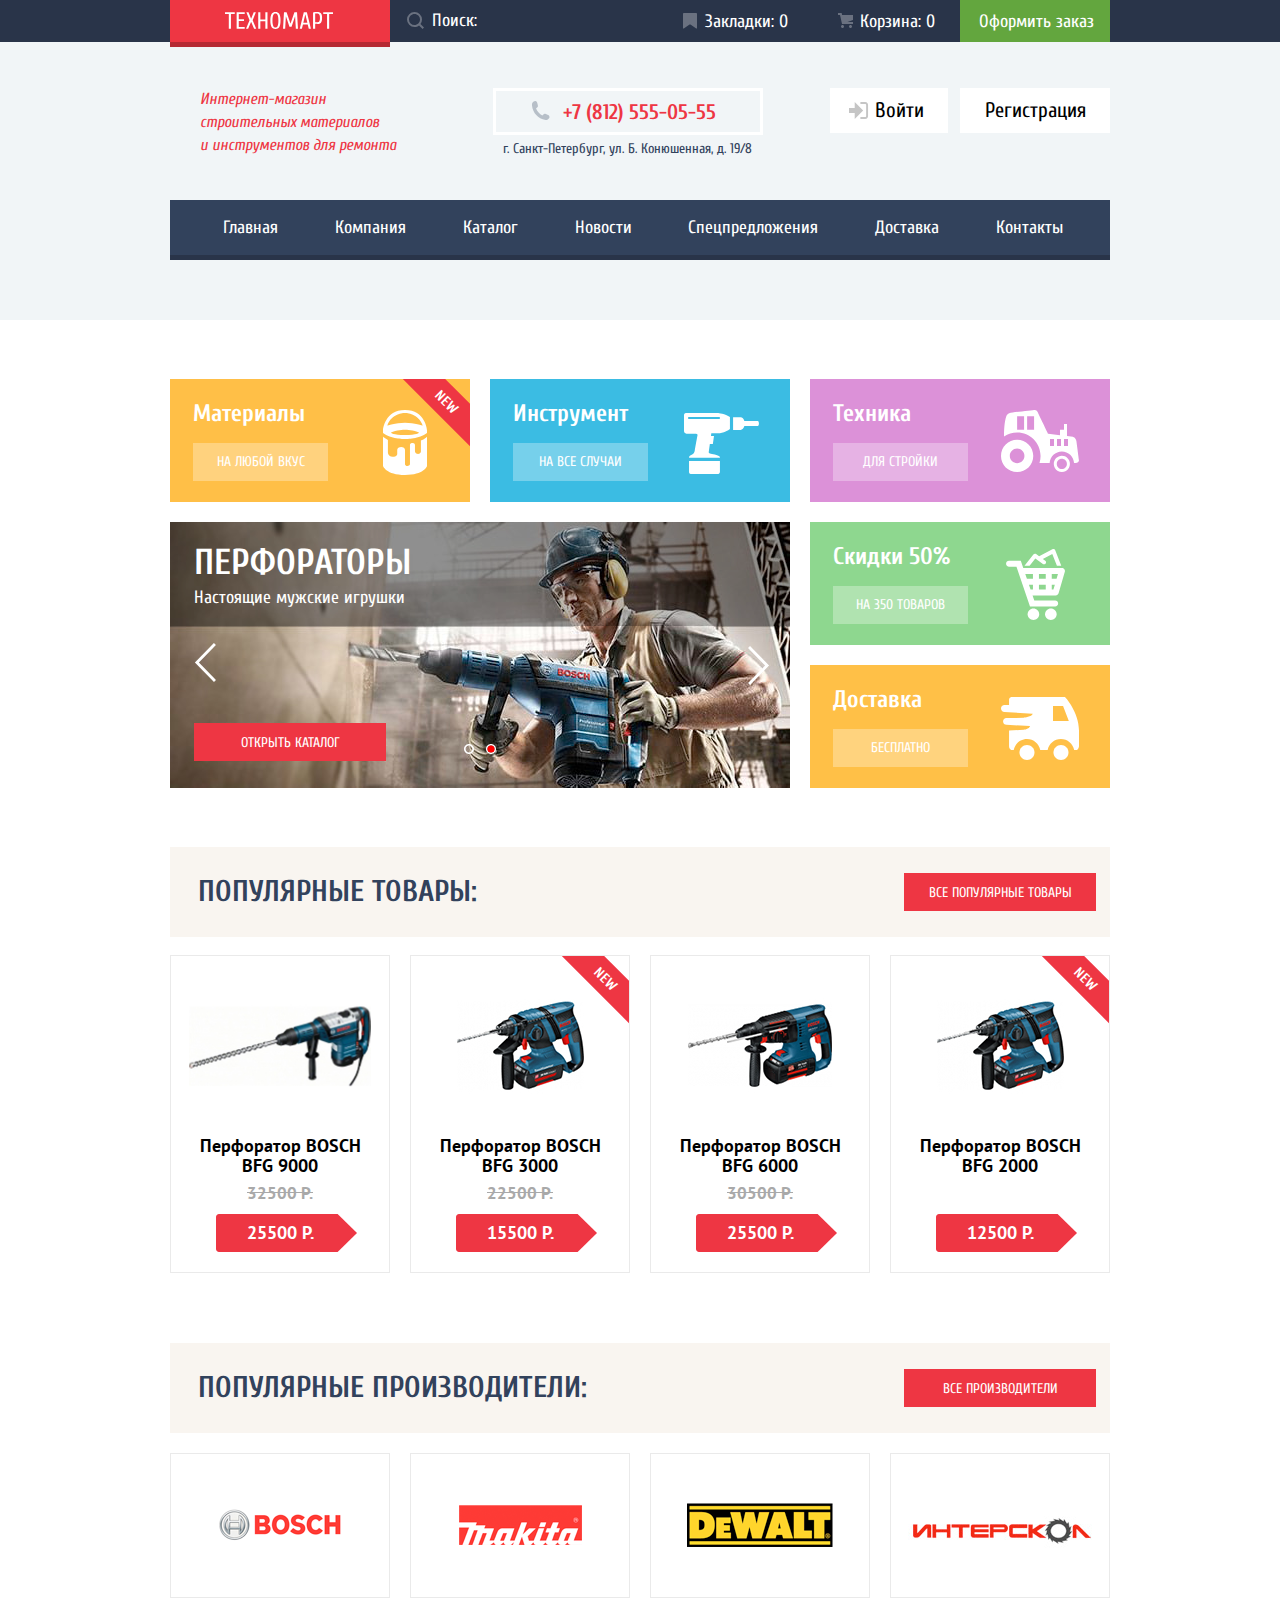
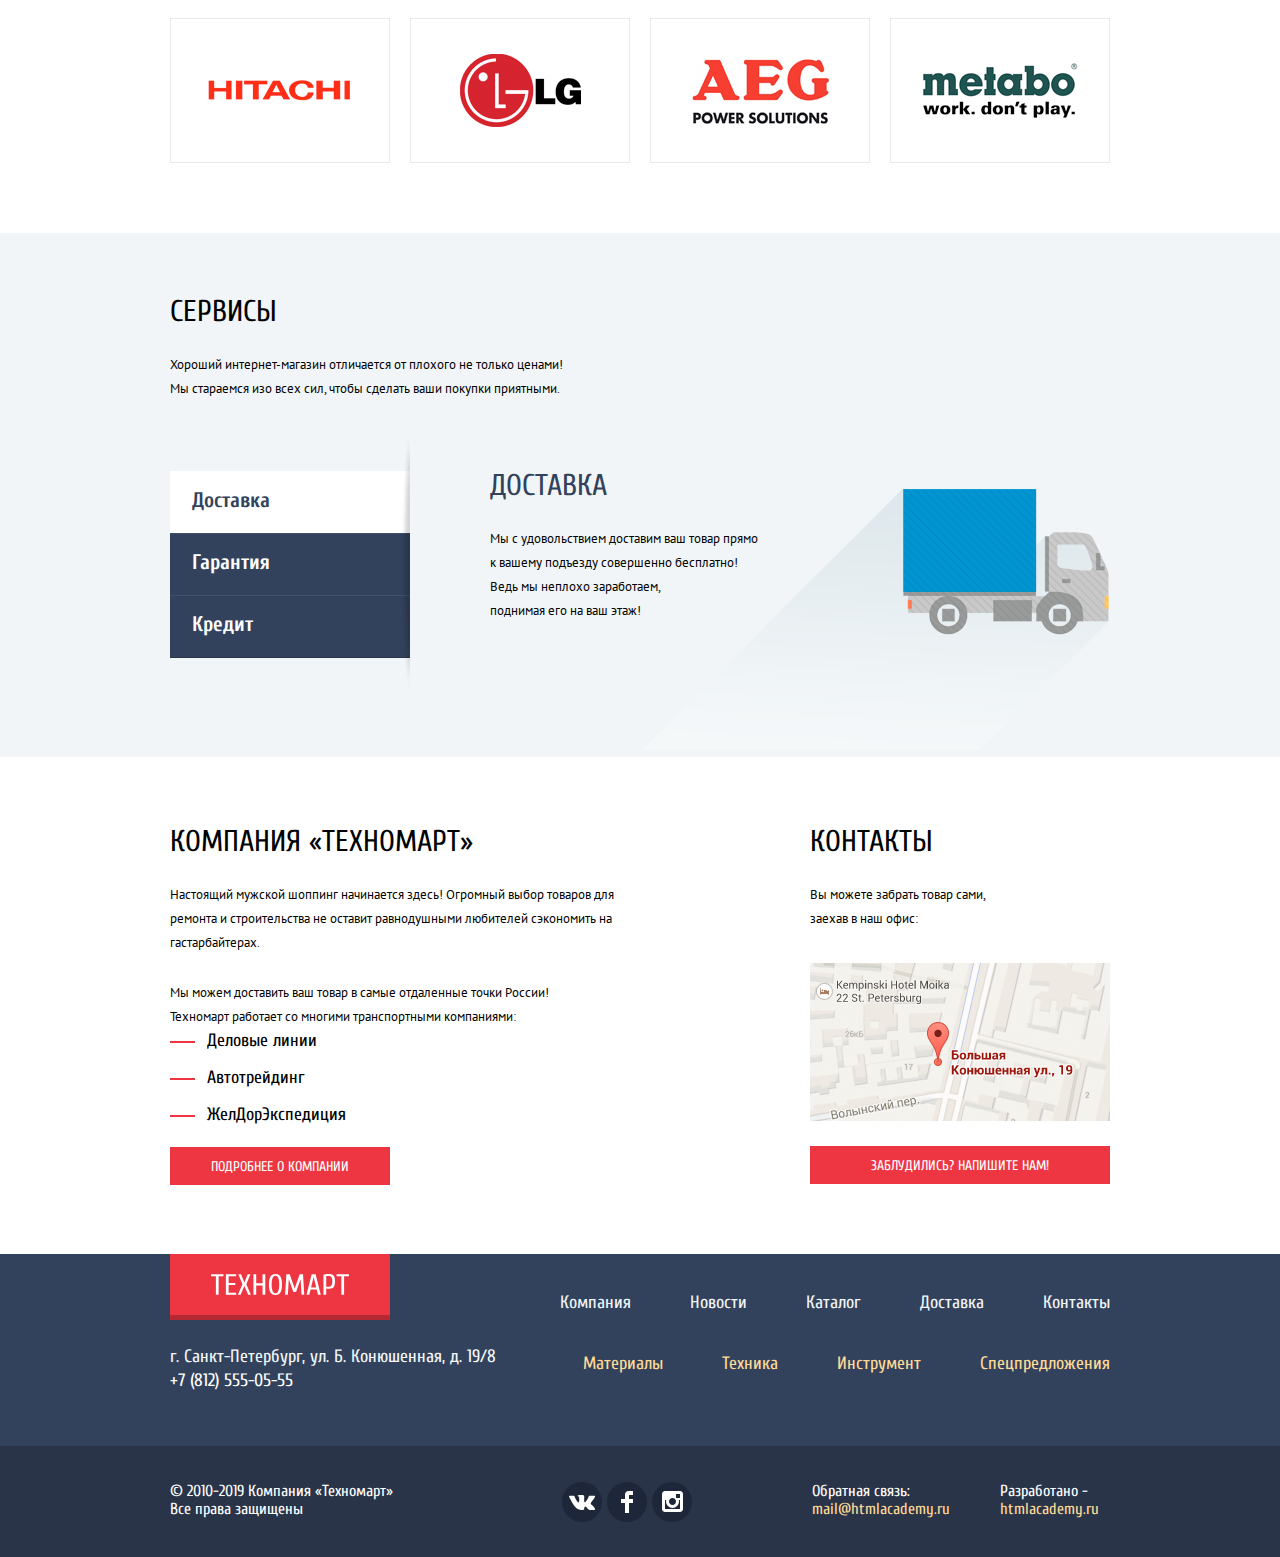
==== index.html @ 8b7ce96e "Оживляем интерактивные элементы" ====
<!DOCTYPE html>
<html class="page" lang="ru">
  <head>
    <meta charset="utf-8">
    <title>HTML Academy: Техномарт</title>
    <link href="https://fonts.googleapis.com/css2?family=Cuprum:ital,wght@0,400;0,700;1,400&family=PT+Sans:wght@400;700&display=swap" rel="stylesheet">
    <link href="css/normalize.css" rel="stylesheet">
    <link href="css/style.css" rel="stylesheet">
  </head>
  <body class="page-body">
    <header class="header">
      <div class="header-top">
        <div class="container flex-container">
          <a class="header-top-logo-link"><img src="img/logo-technomart.svg" width="108" height="18" alt="Логотип магазина «Техномарт»" class="header-top-logo"></a>
          <form action="https://echo.htmlacademy.ru/courses" method="post" class="header-top-search-form">
            <input type="search" name="search" placeholder="Поиск:" class="header-top-search">
            <svg class="header-top-search-svg" xmlns="http://www.w3.org/2000/svg" width="17" height="17" viewBox="0 0 17 17">
              <path fill="#ffffff" d="M17 15.586l-3.542-3.542A7.465 7.465 0 0 0 15 7.5 7.5 7.5 0 1 0 7.5 15c1.71 0 3.282-.579 4.544-1.542L15.586 17 17 15.586zM2 7.5C2 4.467 4.467 2 7.5 2 10.532 2 13 4.467 13 7.5c0 3.032-2.468 5.5-5.5 5.5A5.506 5.506 0 0 1 2 7.5z"/>
            </svg>
          </form>
          <nav class="header-top-order-navigation">
            <a href="" class="header-top-button header-top-button-bookmark">Закладки: 0</a>
            <a href="" class="header-top-button header-top-button-cart">Корзина: 0</a>
            <a href="" class="header-top-button header-top-button-green">Оформить заказ</a>
          </nav>
        </div>
      </div>
      <section class="header-info container">
        <p class="header-info-text">
          Интернет-магазин
          строительных материалов<br>
          и инструментов для ремонта
        </p>
        <div class="header-info-block">
          <a href="tel:+78125550555" class="header-info-phone">+7 (812) 555-05-55</a>
          <p class="header-info-address">
            г. Санкт-Петербург, ул. Б. Конюшенная, д. 19/8
          </p>
        </div>
        <div class="user-navigation">
          <a class="user-navigation-link user-navigation-link-login" href="">
            <svg class="user-navigation-link-login-svg" width="20" height="17" viewBox="0 0 20 17" fill="none" xmlns="http://www.w3.org/2000/svg">
              <path d="M14.1667 8.5L5.71429 0V6H0V11H5.71429V17L14.1667 8.5Z" fill="#C5C5C5"/>
              <path d="M16.1771 15.01H11.3895V17H16.1771C18.2514 17 19.0381 15.19 19.0619 13.974V3.028C19.0381 1.811 18.2514 0 16.1771 0H11.3895V1.99H16.1771C16.9762 1.99 17.1219 2.671 17.1391 3.047V13.951C17.1229 14.327 16.9762 15.01 16.1771 15.01Z" fill="#C5C5C5"/>
            </svg>
            Войти
          </a>
          <a class="user-navigation-link" href="">Регистрация</a>
        </div>
      </section>
      <nav class="main-navigation container">
        <ul class="main-navigation-list">
          <li class="main-navigation-item"><a class="main-navigation-link">Главная</a></li>
          <li class="main-navigation-item"><a href="" class="main-navigation-link">Компания</a></li>
          <li class="main-navigation-item"><a href="" class="main-navigation-link">Каталог</a></li>
          <li class="main-navigation-item"><a href="" class="main-navigation-link">Новости</a></li>
          <li class="main-navigation-item"><a href="" class="main-navigation-link">Спецпредложения</a></li>
          <li class="main-navigation-item"><a href="" class="main-navigation-link">Доставка</a></li>
          <li class="main-navigation-item"><a href="" class="main-navigation-link">Контакты</a></li>
        </ul>
      </nav>
    </header>
    <main>
      <section class="category container">
        <ul class="category-list category-list-flex">
          <li>
            <article class="category-banner category-banner-paint">
              <p class="category-banner-text new">
                Материалы
              </p>
              <a href="" class="category-banner-link">НА ЛЮБОЙ ВКУС</a>
            </article>
          </li>
          <li>
            <article class="category-banner category-banner-blue category-banner-tool">
              <p class="category-banner-text">
                Инструмент
              </p>
              <a href="" class="category-banner-link">НА ВСЕ СЛУЧАИ</a>
            </article>
          </li>
          <li>
            <article class="category-banner category-banner-lilac category-banner-technic">
              <p class="category-banner-text">
                Техника
              </p>
              <a href="" class="category-banner-link">ДЛЯ СТРОЙКИ</a>
            </article>
          </li>
        </ul>
        <div class="category-slider-container">
          <div class="category-slider">
            <article class="category-slide category-slide-active">
              <img src="img/worker.jpg" width="620" height="266" alt="Рабочий с перфоратором" class="category-slide-image">
              <div class="category-slide-background">
                <h2 class="category-slide-title">ПЕРФОРАТОРЫ</h2>
                <p class="category-slide-text">
                  Настоящие мужские игрушки
                </p>
              </div>
              <a href="catalog.html" class="button category-button">ОТКРЫТЬ КАТАЛОГ</a>
            </article>
            <article class="category-slide">
              <img src="img/worker-2.jpg" width="620" height="266" alt="Рабочий с дрелью" class="category-slide-image">
              <div class="category-slide-background">
                <h2 class="category-slide-title">ДРЕЛИ</h2>
                <p class="category-slide-text">
                  Соседям на радость!
                </p>
              </div>
              <a href="catalog.html" class="button category-button">ОТКРЫТЬ КАТАЛОГ</a>
            </article>
            <div class="category-slide-button">
              <button class="category-slide-button-left"></button>
              <button class="category-slide-button-right"></button>
            </div>
            <ul class="category-slide-button-bottom-container">
              <li><button class="category-slide-button-bottom"></button></li>
              <li><button class="category-slide-button-bottom category-slide-button-bottom-active"></button></li>
            </ul>
          </div>
          <ul class="category-list">
            <li>
              <article class="category-banner category-banner-greenlight category-banner-discount">
                <p class="category-banner-text">
                  Скидки 50%
                </p>
                <a href="" class="category-banner-link">НА 350 ТОВАРОВ</a>
              </article>
            </li>
            <li>
              <article class="category-banner category-banner-margin category-banner-orange category-banner-delivery">
                <p class="category-banner-text">
                  Доставка
                </p>
                <a href="" class="category-banner-link">БЕСПЛАТНО</a>
              </article>
            </li>
          </ul>
        </div>
      </section>
      <section>
        <div class="accent container">
          <h2 class="accent-title">ПОПУЛЯРНЫЕ ТОВАРЫ:</h2>
          <a href="" class="button">ВСЕ ПОПУЛЯРНЫЕ ТОВАРЫ</a>
        </div>
        <ul class="product-list container">
          <li class="product">
            <article>
              <div class="product-image-max-height">
                <img src="img/perforator-3.jpg" width="182" height="164" alt="Перфоратор BOSCH" class="product-image">
              </div>
              <h3 class="product-title">Перфоратор BOSCH BFG 9000</h3>
              <del class="old-price">32500 Р.</del>
              <p class="price">
                25500 Р.
              </p>
              <div class="product-bookmark">
                <button type="button" class="button button-buy">КУПИТЬ</button>
                <button type="button" class="button button-bookmark">В ЗАКЛАДКИ</button>
              </div>
            </article>
          </li>
          <li class="product new">
            <article>
              <div class="product-image-max-height">
                <img src="img/perforator-2.jpg" width="127" height="112" alt="Перфоратор BOSCH" class="product-image">
              </div>
              <h3 class="product-title">Перфоратор BOSCH BFG 3000</h3>
              <del class="old-price">22500 Р.</del>
              <p class="price">
                15500 Р.
              </p>
              <div class="product-bookmark">
                <button type="button" class="button button-buy">КУПИТЬ</button>
                <button type="button" class="button button-bookmark">В ЗАКЛАДКИ</button>
              </div>
            </article>
          </li>
          <li class="product">
            <article>
              <div class="product-image-max-height">
                <img src="img/perforator-1.jpg" width="144" height="128" alt="Перфоратор BOSCH" class="product-image">
              </div>
              <h3 class="product-title">Перфоратор BOSCH BFG 6000</h3>
              <del class="old-price">30500 Р.</del>
              <p class="price">
                25500 Р.
              </p>
              <div class="product-bookmark">
                <button type="button" class="button button-buy">КУПИТЬ</button>
                <button type="button" class="button button-bookmark">В ЗАКЛАДКИ</button>
              </div>
            </article>
          </li>
          <li class="product new">
            <article>
              <div class="product-image-max-height">
                <img src="img/perforator-2.jpg" width="127" height="112" alt="Перфоратор BOSCH" class="product-image">
              </div>
              <h3 class="product-title">Перфоратор BOSCH BFG 2000</h3>
              <del class="old-price old-price-visually-hidden">30500 Р.</del>
              <p class="price">
                12500 Р.
              </p>
              <div class="product-bookmark">
                <button type="button" class="button button-buy">КУПИТЬ</button>
                <button type="button" class="button button-bookmark">В ЗАКЛАДКИ</button>
              </div>
            </article>
          </li>
        </ul>
      </section>
      <section class="container">
        <div class="accent">
          <h2 class="accent-title">ПОПУЛЯРНЫЕ ПРОИЗВОДИТЕЛИ:</h2>
          <a href="" class="button">ВСЕ ПРОИЗВОДИТЕЛИ</a>
        </div>
        <ul class="maker">
          <li class="maker-item">
            <a href="" class="maker-link"><img src="img/BOSCH.png" width="126" height="37" alt="BOSCH" class="maker-logo"></a>
          </li>
          <li class="maker-item">
            <a href="" class="maker-link"><img src="img/MAKITA.png" width="123" height="40" alt="MAKITA" class="maker-logo"></a>
          </li>
          <li class="maker-item">
            <a href="" class="maker-link"><img src="img/DEWALT.png" width="146" height="44" alt="DEWALT" class="maker-logo"></a>
          </li>
          <li class="maker-item margin-property">
            <a href="" class="maker-link"><img src="img/interskol.png" width="200" height="88" alt="Интерскол" class="maker-logo"></a>
          </li>
          <li class="maker-item">
            <a href="" class="maker-link"><img src="img/HITACHI.png" width="169" height="31" alt="HITACHI" class="maker-logo"></a>
          </li>
          <li class="maker-item">
            <a href="" class="maker-link"><img src="img/LG.png" width="121" height="73" alt="LG" class="maker-logo"></a>
          </li>
          <li class="maker-item">
            <a href="" class="maker-link"><img src="img/AEG.png" width="151" height="96" alt="AEG" class="maker-logo"></a>
          </li>
          <li class="maker-item margin-property">
            <a href="" class="maker-link"><img src="img/metabo.png" width="204" height="69" alt="METABO" class="maker-logo"></a>
          </li>
        </ul>
      </section>
      <section class="service">
        <div class="container">
          <h2 class="title-style">СЕРВИСЫ</h2>
          <p class="text-style">
            Хороший интернет-магазин отличается от плохого не только ценами!<br>
            Мы стараемся изо всех сил, чтобы сделать ваши покупки приятными.
          </p>
          <div class="flex-container-service slider-service">
            <ul class="slider-service-list">
              <li class="slider-service-item">
                <label>
                  <input type="radio" name="service" value="delivery" checked class="slider-service-input">
                  <span class="radio-button radio-button-active">Доставка</span>
                </label>
              </li>
              <li class="slider-service-item">
                <label>
                  <input type="radio" name="service" value="guarantee" class="slider-service-input">
                  <span class="radio-button">Гарантия</span>
                </label>
              </li>
              <li class="slider-service-item">
                <label>
                  <input type="radio" name="service" value="credit" class="slider-service-input">
                  <span class="radio-button">Кредит</span>
                </label>
              </li>
            </ul>
            <article class="slide-service slide-service-active">
              <h2 class="title-style service-title-blue">ДОСТАВКА</h2>
              <p class="text-style delivery-text">
                Мы с удовольствием доставим ваш товар прямо
                к вашему подъезду совершенно бесплатно!
                Ведь мы неплохо заработаем,<br>
                поднимая его на ваш этаж!
              </p>
              <img src="img/delivery.png" width="468" height="261" alt="Грузовик с товаром" class="slide-service-image slide-service-image-delivery">
            </article>
            <article class="slide-service">
              <h2 class="title-style service-title-blue">ГАРАНТИЯ</h2>
              <p class="text-style guarantee-text">
                Если купленный у нас товар поломается или заискрит,
                а также в случае пожара, спровоцированного его
                возгоранием,  вы всегда можете быть уверены в нашей
                гарантии. Мы обменяем сгоревший товар на новый.
                Дом уж восстановите как-нибудь сами.
              </p>
              <img src="img/guarantee.png" width="389" height="283" alt="Золотая медаль с гравировкой 100%" class="slide-service-image slide-service-image-guarantee">
            </article>
            <article class="slide-service">
              <h2 class="title-style service-title-blue">КРЕДИТ</h2>
              <p class="text-style credit-text">
                Залезть в долговую яму стало проще!
                Кредитные консультанты придут вам на помощь.
              </p>
              <a href="" class="button button-border">ОТПРАВИТЬ ЗАЯВКУ</a>
              <img src="img/credit.png" width="465" height="285" alt="Лист договора и банкнота" class="slide-service-image slide-service-image-credit">
            </article>
          </div>
        </div>
      </section>
      <section class="details container flex-container">
        <div class="details-info">
          <h2 class="title-style">Компания «Техномарт»</h2>
          <p class="text-style">
            Настоящий мужской шоппинг начинается здесь! Огромный выбор товаров для
            ремонта и строительства не оставит равнодушными любителей сэкономить на
            гастарбайтерах.
          </p>
          <p class="text-style">
            Мы можем доставить ваш товар в самые отдаленные точки России!<br>
            Техномарт работает со многими транспортными компаниями:
          </p>
          <ul class="details-info-list">
            <li class="details-info-item">Деловые линии</li>
            <li class="details-info-item">Автотрейдинг</li>
            <li class="details-info-item">ЖелДорЭкспедиция</li>
          </ul>
          <a href="" class="button details-info-button">Подробнее о компании</a>
        </div>
        <div class="details-contacts">
          <h2 class="title-style">Контакты</h2>
          <p class="text-style">
            Вы можете забрать товар сами,<br>
            заехав в наш офис:
          </p>
          <a href="" class="details-info-image-link"><img src="img/map.png" width="300" height="158" alt="Местность на карте и адрес" class="details-info-image"></a>
          <a href="" class="button feedback">Заблудились? Напишите нам!</a>
        </div>
      </section>
    </main>
    <footer class="footer">
      <section class="footer-menu container flex-container">
        <div>
          <a class="footer-logo-link"><img src="img/logo-technomart.svg" width="138" height="23" alt="Логотип магазина «Техномарт»" class="footer-logo"></a>
          <p class="footer-menu-address">
            г. Санкт-Петербург, ул. Б. Конюшенная, д. 19/8
            <a href="tel:+78125550555" class="footer-menu-phone">+7 (812) 555-05-55</a>
          </p>
        </div>
        <nav class="footer-menu-navigation">
          <ul class="footer-menu-list">
            <li><a href="" class="footer-menu-link">Компания</a></li>
            <li><a href="" class="footer-menu-link">Новости</a></li>
            <li><a href="" class="footer-menu-link">Каталог</a></li>
            <li><a href="" class="footer-menu-link">Доставка</a></li>
            <li><a href="" class="footer-menu-link">Контакты</a></li>
          </ul>
          <ul class="footer-menu-list">
            <li><a href="" class="footer-menu-link footer-menu-link-orange">Материалы</a></li>
            <li><a href="" class="footer-menu-link footer-menu-link-orange">Техника</a></li>
            <li><a href="" class="footer-menu-link footer-menu-link-orange">Инструмент</a></li>
            <li><a href="" class="footer-menu-link footer-menu-link-orange">Спецпредложения</a></li>
          </ul>
        </nav>
      </section>
      <div class="footer-bottom">
        <div class="container flex-container footer-bottom-block">
          <p class="footer-bottom-text reserved-text">
            © 2010-2019 Компания «Техномарт»
            Все права защищены
          </p>
          <ul class="footer-bottom-list">
            <li><a href="" class="footer-social-button footer-social-button-vk"></a></li>
            <li><a href="" class="footer-social-button footer-social-button-fb"></a></li>
            <li><a href="" class="footer-social-button footer-social-button-insta"></a></li>
          </ul>
          <p class="footer-bottom-text">
            Обратная связь:
            <a href="mailto:mail@htmlacademy.ru" class="footer-bottom-communication footer-bottom-text-orange">mail@htmlacademy.ru</a>
          </p>
          <p class="footer-bottom-text footer-bottom-text-communication">
            Разработано -
            <a href="https://htmlacademy.ru/intensive/htmlcss" class="footer-bottom-communication footer-bottom-text-orange">htmlacademy.ru</a>
          </p>
        </div>
      </div>
    </footer>
    <div class="map-modal">
      <iframe src="https://www.google.com/maps/embed?pb=!1m18!1m12!1m3!1d1998.5991043651568!2d30.320894616062876!3d59.938794181876276!2m3!1f0!2f0!3f0!3m2!1i1024!2i768!4f13.1!3m3!1m2!1s0x4696310fca5ba729%3A0xea9c53d4493c879f!2z0JHQvtC70YzRiNCw0Y8g0JrQvtC90Y7RiNC10L3QvdCw0Y8g0YPQuy4sIDE5LCDQodCw0L3QutGCLdCf0LXRgtC10YDQsdGD0YDQsywgMTkxMTg2!5e0!3m2!1sru!2sru!4v1593431932958!5m2!1sru!2sru" width="943" height="449" frameborder="0" allowfullscreen="" aria-hidden="false">
      </iframe>
      <button class="modal-close" type="button" aria-label="Закрыть"></button>
    </div>
    <div class="order-modal">
      <form action="https://echo.htmlacademy.ru/courses" method="post">
        <div class="flex-container order-modal-container">
          <label class="order-modal-section">
            <p class="order-modal-text">
              Ваше имя:
            </p>
            <input type="text" name="login" placeholder="Имя Фамилия" class="input order-modal-input" required>
          </label>
          <label class="order-modal-section">
            <p class="order-modal-text">
              Ваш e-mail:
            </p>
            <input type="email" name="email" placeholder="email@example.com" class="input order-modal-input" required>
          </label>
        </div>
        <label class="order-modal-section order-modal-section-textarea order-modal-container">
          <p class="order-modal-text">
            Текст письма:
          </p>
          <textarea class="input input-entry-field" name="comment" rows="10" placeholder="В свободной форме" required></textarea>
        </label>
        <div class="order-modal-chunk">
          <button type="submit" class="button order-modal-button">Отправить</button>
        </div>
      </form>
      <button class="modal-close" type="button" aria-label="Закрыть"></button>
    </div>
    <script src="js/popup.js"></script>
  </body>
</html>
---- css/style.css ----
:root {
  --basic-red: #EE3643;
  --basic-green: #63A63E;
  --basic-green-dark: #367315;
  --basic-grey: #3D546F;
  --basic-greylight: #C5C5C5;
  --basic-darkblue: #293449;
  --active-darkblue: #1D2739;
  --basic-bluelight: #32425C;
  --basic-background: #F1F5F7;
  --white: #FFFFFF;
  --black: #000000;
  --red-dark: #CA2C37;
  --special-yellow: #FFBF47;
  --special-blue: #3BBCE3;
  --special-lilac: #DC91D8;
  --special-greenlight: #8ED78F;
  --special-yellowlight: #FFD180;
  --special-orange: #FFC047;
  --special-orangelight: #FFDA96;
  --special-greylight: #A9A9A9;
  --special-beige: #F9F5F0;
  --special-begielight: #F7F3EC;
  --special-white: #F3F7F9;
  --success: #5FBB2D;
  --warning: #FFBF47;
  --mistake: #BA2732;
  --border-color: #EAEAEA;
  --border-button: #E5E5E5;
  --background-modal: #F4F4F4;
  --background-modal-confirmation: #F1F1F1;
  --special-extra-greylight: #D7DCDE;
}

body {
  min-width: 960px;
  margin: 0;
  padding: 0;
  font-family: "Cuprum", "Arial", sans-serif;
  font-size: 18px;
  line-height: 24px;
  font-weight: normal;
  color: var(--white);
}

a {
  color: var(--white);
  text-decoration: none;
}

img {
  max-width: 100%;
  height: auto;
}

.visually-hidden:not(:focus):not(:active),
input[type="checkbox"].visually-hidden,
input[type="radio"].visually-hidden {
  position: absolute;
  width: 1px;
  height: 1px;
  margin: -1px;
  border: 0;
  padding: 0;
  white-space: nowrap;
  clip-path: inset(100%);
  clip: rect(0 0 0 0);
  overflow: hidden;
}

.page {
  height: 100%;
}

.page-body {
  min-height: 100%;
  display: grid;
  grid-template-rows: min-content 1fr min-content;
  align-content: start;
}

.header {
  background-color: var(--basic-background);
}

.header-top {
  background-color: var(--basic-darkblue);
}

.container {
  width: 940px;
  margin: 0 auto;
}

.flex-container-center {
  align-items: center;
}

.header-top-logo-link {
  display: block;
  margin-bottom: -5px;
  padding-left: 55px;
  padding-right: 57px;
  padding-top: 12px;
  padding-bottom: 17px;
  background-color: var(--basic-red);
  box-shadow: inset 0px -5px 0px rgba(0, 0, 0, 0.24);
}

.header-top-logo {
  display: block;
}

.header-top-logo-link:active {
  background-color: var(--mistake);
}

.header-top-logo-link:not([href]) {
  background-color: var(--basic-red);
}

.header-top-search {
  width: 100%;
  padding-top: 9px;
  padding-left: 42px;
  padding-bottom: 9px;
  color: var(--white);
  font: inherit;
  background-color: transparent;
  border: none;
  outline: none;
  opacity: 1;
}

.header-top-search:focus {
  color: var(--black);
  background-color: var(--white);
}

.header-top-search::placeholder {
  color: var(--white);
  background-color: transparent;
}

.header-top-search-svg {
  position: absolute;
  left: 17px;
  top: 12px;
  width: 17px;
  height: 17px;
  opacity: 0.3;
}

.header-top-search:hover + .header-top-search-svg {
  opacity: 1;
  background-color: transparent;
}

.header-top-search:focus + .header-top-search-svg {
  opacity: 1;
  background-color: transparent;
}

.header-top-search:focus + .header-top-search-svg path {
  fill: var(--basic-red);
  opacity: 1;
}

.header-top-search:active + .header-top-search-svg path {
  fill: var(--basic-red);
}

.header-top-search-svg:hover,
.header-top-search-svg:focus {
  opacity: 1;
}

.header-top-search-form {
  position: relative;
  flex-grow: 1;
}

.header-top-order-navigation {
  display: flex;
}

.header-top-button {
  position: relative;
  display: block;
  padding-top: 10px;
  padding-right: 25px;
  padding-bottom: 8px;
  padding-left: 30px;
}

.header-top-button-cart {
  padding-left: 32px;
}

.header-top-button-bookmark {
  padding-right: 40px;
}

.header-top-button-bookmark::before {
  content: "";
  position: absolute;
  left: 8px;
  top: 13px;
  width: 14px;
  height: 16px;
  background-image: url("../img/icon-bookmark.svg");
  background-repeat: no-repeat;
  background-position: 0 0;
  opacity: 0.3;
}

.header-top-button-bookmark:hover::before,
.header-top-button-bookmark:focus::before {
  opacity: 1;
}

.header-top-button-bookmark:active::before {
  opacity: 0.3;
}

.header-top-button-cart::before {
  content: "";
  position: absolute;
  left: 10px;
  top: 13px;
  width: 15px;
  height: 15px;
  background-image: url("../img/icon-cart.svg");
  background-repeat: no-repeat;
  background-position: 0 0;
  opacity: 0.3;
}

.header-top-button-cart:hover::before,
.header-top-button-cart:focus::before {
  opacity: 1;
}

.header-top-button-cart:active::before {
  opacity: 0.3;
}

.header-top-button:active {
  color: rgba(255, 255, 255, 0.5);
  background-color: var(--active-darkblue);
}

.header-top-button-active {
  background-color: var(--basic-red);
}

.header-top-button-green {
  height: auto;
  padding-right: 16px;
  padding-left: 19px;
  background-color: var(--basic-green);
}

.header-top-button-green:hover,
.header-top-button-green:focus {
  background-color: var(--success);
}

.header-info {
  display: flex;
  justify-content: space-between;
  margin-top: 46px;

}

.header-info-block {
  width: 270px;
  margin-left: 35px;
  text-align: center;
}

.header-info-text {
  width: 197px;
  font-style: italic;
  font-size: 16px;
  line-height: 23px;
  color: var(--basic-red);
  padding-left: 30px;
  margin: 0;
}

.header-info-phone {
  position: relative;
  display: block;
  padding-top: 6px;
  padding-right: 22px;
  padding-bottom: 5px;
  padding-left: 46px;
  color: var(--basic-red);
  font-weight: bold;
  font-size: 21px;
  line-height: 30px;
  border: 3px solid var(--white);
  box-sizing: border-box;
}

.header-info-phone::before {
  content: "";
  position: absolute;
  left: 35px;
  top: 10px;
  width: 19px;
  height: 19px;
  background-image: url("../img/icon-phone.svg");
  background-repeat: no-repeat;
}

.header-info-address {
  padding: 0;
  margin: 0;
  margin-top: 2px;
  font-size: 14px;
  color: var(--basic-bluelight);
}

.user-navigation {
  position: relative;
}

.user-navigation-personal {
  position: relative;
  margin-top: 7px;
  display: flex;
}

.user-navigation-personal::before {
  content: "";
  position: absolute;
  left: 139px;
  top: 6px;
  width: 5px;
  height: 5px;
  border-radius: 50%;
  background-color: var(--basic-bluelight);
}

.user-navigation-link {
  margin-left: 7px;
  display: inline-block;
  padding-top: 12px;
  padding-right: 24px;
  padding-bottom: 12px;
  padding-left: 25px;
  font-size: 21px;
  line-height: 21px;
  color: var(--black);
  background-color: var(--white);
}

.user-navigation-link:hover,
.user-navigation-link:focus {
  color: var(--basic-red);
}

.user-navigation-link:active {
  color: var(--basic-greylight);
}

.user-navigation-link-login {
  padding-left: 45px;
}

.user-navigation-link-login-svg {
  content: "";
  position: absolute;
  left: 26px;
  top: 14px;
  width: 20px;
  height: 17px;
}

.user-navigation-link-login:hover path,
.user-navigation-link-login:focus path {
  fill: var(--basic-grey);
}

.user-navigation-link-login:active path {
  fill: var(--basic-greylight);
}

.user-navigation-text {
  margin-left: 50px;
  display: block;
  font-size: 16px;
  line-height: 18px;
  color: var(--basic-bluelight);
}

.user-navigation-text:hover,
.user-navigation-text:focus {
  color: var(--basic-red);
}

.user-navigation-text:active {
  color: var(--basic-greylight);
}

.user-navigation-account {
  margin-left: 30px;
}

.user-navigation-login {
  position: relative;
  padding-left: 56px;
  padding-right: 57px;
}

.user-navigation-login-svg {
  position: absolute;
  top: 13px;
  left: 15px;
}

.user-navigation-login:hover .user-navigation-login-svg path,
.user-navigation-login:focus .user-navigation-login-svg path {
  fill: var(--basic-grey);
}

.user-navigation-login:active .user-navigation-login-svg path {
  fill: var(--basic-greylight);
}

.user-navigation-logout-svg {
  position: absolute;
  right: 0px;
  top: 0px;
  padding: 10px;
  padding-top: 14px;
  padding-right: 17px;
  padding-left: 18px;
}

.user-navigation-logout-svg:hover path,
.user-navigation-logout-svg:focus path {
  fill: var(--basic-grey);
}

.user-navigation-logout-svg:active path {
  fill: var(--basic-greylight);
}

.main-navigation {
  background-color: var(--basic-bluelight);
  box-shadow: inset 0px -5px 0px var(--basic-darkblue);
  margin-top: 39px
}

.main-navigation-list {
  margin: 0;
  padding: 0;
  padding-left: 25px;
  padding-bottom: 5px;
  padding-right: 19px;
  margin-bottom: 60px;
  display: flex;
  justify-content: space-between;
  list-style: none;
}

.main-navigation-item {
  flex-grow: 1;
  text-align: center;
  margin-right: 0;
  margin-left: 0;
}

.main-navigation-link {
  padding-top: 16px;
  padding-bottom: 15px;
  display: block;
}

.main-navigation-link:hover,
.main-navigation-link:focus {
  background-color: var(--basic-darkblue);
}

.main-navigation-link:active {
  background-color: var(--active-darkblue);
  color: rgba(255, 255, 255, 0.5);
}

.main-navigation-link:not([href]) {
  background-color: var(--basic-bluelight);
  color: var(--white);
}

.category {
  margin-top: 59px;
}

.category-list-flex {
  display: flex;
  justify-content: space-between;
}

.category-list {
  padding: 0;
  margin: 0;
  list-style: none;
}

.category-item {
  position: relative;
}

.category-banner {
  width: 277px;
  padding-top: 20px;
  padding-bottom: 21px;
  padding-left: 23px;
  background-color: var(--special-yellow);
}

.category-banner-text {
  margin: 0;
  margin-bottom: 14px;
  font-weight: bold;
  font-size: 24px;
  line-height: 30px;
}

.category-banner-link {
  display: block;
  width: 135px;
  padding-top: 10px;
  padding-bottom: 10px;
  font-size: 14px;
  line-height: 18px;
  text-align: center;
  text-transform: uppercase;
  background-color: rgba(255, 255, 255, 0.30);
}

.category-banner-link:hover,
.category-banner-link:focus {
  background-color: rgba(0, 0, 0, 0.05);
}

.category-banner-link:active {
  background-color: rgba(0, 0, 0, 0.1);
}

.category-banner-margin {
  margin-top: 20px;
}

.category-banner-paint {
  position: relative;
}

.category-banner-paint::after {
  content: "";
  position: absolute;
  background-image: url("../img/icon-1.svg");
  left: 213px;
  top: 31px;
  width: 44px;
  height: 65px;
  background-repeat: no-repeat;
  background-position: 0 0;
}

.category-banner-blue {
  background-color: var(--special-blue);
}

.category-banner-tool {
  position: relative;
}

.category-banner-tool::after {
  content: "";
  position: absolute;
  background-image: url("../img/icon-2.svg");
  left: 194px;
  top: 34px;
  width: 75px;
  height: 61px;
  background-repeat: no-repeat;
  background-position: 0 0;
}

.category-banner-lilac {
  background-color: var(--special-lilac);
}

.category-banner-technic {
  position: relative;
}

.category-banner-technic::after {
  content: "";
  position: absolute;
  background-image: url("../img/icon-3.svg");
  left: 191px;
  top: 31px;
  width: 78px;
  height: 62px;
  background-repeat: no-repeat;
  background-position: 0 0;
}

.category-banner-greenlight {
  background-color: var(--special-greenlight);
}

.category-banner-discount {
  position: relative;
}

.category-banner-discount::after {
  content: "";
  position: absolute;
  background-image: url("../img/icon-4.svg");
  left: 196px;
  top: 26px;
  width: 59px;
  height: 72px;
  background-repeat: no-repeat;
  background-position: 0 0;
}

.category-banner-orange {
  background-color: var(--special-orange);
}

.category-banner-delivery {
  position: relative;
}

.category-banner-delivery::after {
  content: "";
  position: absolute;
  background-image: url("../img/icon-5.svg");
  left: 191px;
  top: 32px;
  width: 78px;
  height: 63px;
  background-repeat: no-repeat;
  background-position: 0 0;
}

.category-slider {
  position: relative;
}

.category-slide {
  display: none;
  flex-direction: column;
  width: 620px;
  min-height: 266px;
  position: relative;
  box-sizing: border-box;
  padding-bottom: 27px;
}

.category-slide-active {
  display: flex;
}

.category-slide-image {
  display: block;
  position: absolute;
  left: 0;
  top: 0;
  z-index: -1;
}

.category-slide-background {
  padding-top: 23px;
  padding-bottom: 16px;
  padding-left: 24px;
  background-color: rgba(0, 0, 0, 0.25);
}

.category-slide-title {
  margin: 0;
  margin-bottom: 5px;
  font-weight: bold;
  font-size: 36px;
  line-height: 36px;
  text-transform: uppercase;
}

.category-slide-text {
  margin: 0;
}

.category-slide-button {
  padding-right: 20px;
  padding-left: 24px;
  display: flex;
  justify-content: space-between;
  width: 100%;
  box-sizing: border-box;
  position: absolute;
  top: 120px;
}

.category-slide-button-left {
  width: 22px;
  height: 44px;
  background-color: transparent;
  border: none;
  background-image: url("../img/icon-left.svg");
  background-repeat: no-repeat;
  background-position: 0 0;
}

.category-slide-button-right {
  width: 22px;
  height: 44px;
  background-color: transparent;
  border: none;
  background-image: url("../img/icon-left.svg");
  background-repeat: no-repeat;
  background-position: 0 0;
  transform: rotate(-180deg);
}

.category-slide-button-bottom-container {
  display: flex;
  justify-content: space-between;
  align-items: flex-end;
  margin: 0;
  padding: 0;
  list-style: none;
  position: absolute;
  left: 316px;
  transform: translateX(-50%);
  bottom: 28px;
}

.category-slide-button-bottom {
  width: 10px;
  height: 10px;
  margin-right: 10px;
  background-color: transparent;
  border: none;
  background-image: url("../img/radio-off-slider.svg");
  background-repeat: no-repeat;
  background-position: 0 0;
}

.category-slide-button-bottom-active {
  width: 10px;
  height: 10px;
  margin-right: 10px;
  background-color: transparent;
  border: none;
  background-image: url("../img/radio-on-slider.svg");
  background-repeat: no-repeat;
  background-position: 0 0;
}

.category-slider-container {
  display: flex;
  justify-content: space-between;
  margin-top: 20px;
  margin-bottom: 59px;
}

.button {
  display: block;
  font-family: "Cuprum", "Arial", sans-serif;
  color: var(--white);
  min-width: 192px;
  padding-top: 11px;
  padding-bottom: 9px;
  font-size: 14px;
  line-height: 18px;
  text-align: center;
  text-transform: uppercase;
  background-color: var(--basic-red);
  border: none;
  cursor: pointer;
}

.button:hover,
.button:focus {
  background-color: var(--red-dark);
}

.button:active {
  background-color: var(--mistake);
}

.category-button {
  width: 192px;
  margin-left: 24px;
  margin-top: auto;
}

.category-button:hover,
.category-button:focus {
  background-color: var(--red-dark);
}

.category-button:active {
  background-color: var(--mistake);
}

.accent {
  box-sizing: border-box;
  display: flex;
  justify-content: space-between;
  align-items: center;
  padding-top: 5px;
  padding-right: 14px;
  padding-bottom: 5px;
  padding-left: 28px;
  background-color: var(--special-beige);
}

.accent-title {
  font-size: 30px;
  line-height: 30px;
  text-transform: uppercase;
  color: var(--basic-bluelight);
}

.product-list {
  display: flex;
  flex-wrap: wrap;
  padding: 0;
  margin-top: 0;
  margin-bottom: 70px;
  list-style: none;
  font-family: "PT Sans", "Arial", sans-serif;
  font-weight: bold;
  line-height: 20px;
  text-align: center;
  color: #000000;
}

.product-list-catalog {
  display: flex;
  flex-wrap: wrap;
  padding: 0;
  margin-top: 0px;
  list-style: none;
  font-family: "PT Sans", "Arial", sans-serif;
  font-weight: bold;
  line-height: 20px;
  text-align: center;
  color: #000000;
}

.product {
  position: relative;
  width: 220px;
  min-height: 318px;
  padding-top: 8px;
  margin-top: 18px;
  margin-right: 20px;
  border: 1px solid var(--border-color);
  box-sizing: border-box;
}

.product:focus-within .product-bookmark {
  opacity: 1;
}

.product:hover,
.product:focus {
  box-shadow: 0px 4px 20px rgba(0, 0, 0, 0.15);
}

.new::before {
  content: "";
  position: absolute;
  top: 0;
  right: -1px;
  width: 70px;
  height: 70px;
  background-image: url("../img/new.svg");
  background-repeat: no-repeat;
  background-position: 0 0;
}

.new::after {
  content: "NEW";
  color: var(--white);
  font-family: "Cuprum", "Arial", sans-serif;
  font-size: 14px;
  line-height: 18px;
  text-align: center;
  position: absolute;
  top: 7px;
  right: 7px;
  width: 70px;
  height: 70px;
  transform: rotate(45deg);
}

.product-list-catalog .product:nth-child(3n) {
  margin-right: 0;
}

.product-list .product:nth-child(4n) {
  margin-right: 0;
}

.product-image-max-height {
  display: flex;
  justify-content: center;
  align-items: center;
  height: 164px;
}

.product:hover .product-image-max-height {
  opacity: 0;
}

.product-image {
  background-color: var(--basic-bluelight);
}

.product-bookmark {
  opacity: 0;
  position: absolute;
  top: 34px;
  left: 40px;
  background-color: var(--white);
  z-index: 1;
}

.product:hover .product-bookmark {
  opacity: 1;
}

.product-title {
  width: 185px;
  font-size: 18px;
  line-height: 20px;
  text-align: center;
  margin: 0;
  margin: 0 auto;
  margin-top: 8px;
  margin-bottom: 7px;
  padding: 0;
}

.price {
  position: relative;
  color: var(--white);
  margin: 0;
  margin-top: 20px;
  padding: 0;
}

.price::before {
  content: "";
  position: absolute;
  width: 141px;
  height: 38px;
  left: 45px;
  top: -9px;
  background-image: url("../img/red-button.svg");
  background-repeat: no-repeat;
  background-position: 0 0;
  z-index: -1;
}

.old-price {
  font-size: 17px;
  line-height: 18px;
  margin-bottom: 13px;
  color: var(--special-greylight);
}

.old-price-visually-hidden {
  visibility: hidden;
  opacity: 0;
}

.button-buy {
  position: relative;
  display: block;
  min-width: 135px;
  margin-bottom: 10px;
  padding: 0;
  padding-top: 10px;
  padding-left: 10px;
  padding-bottom: 10px;
  background-color: var(--basic-green);
  box-shadow: inset 0px -3px 0px #367315;
  border-radius: 2px;
  box-sizing: border-box;
}

.button-buy::before {
  content: "";
  position: absolute;
  left: 30px;
  top: 10px;
  width: 15px;
  height: 15px;
  background-image: url("../img/icon-cart.svg");
  background-repeat: no-repeat;
  background-position: 0 0;
}

.button-buy:hover,
.button-buy:focus {
  background-color: var(--success);
}

.button-buy:active {
  background-color: #518534;
}

.button-bookmark {
  display: block;
  min-width: 135px;
  padding: 0;
  padding-top: 9px;
  padding-bottom: 8px;
  color: var(--basic-bluelight);
  background-color: var(--white);
  border: 3px solid var(--basic-green);
  border-radius: 2px;
  box-sizing: border-box;

}

.button-bookmark:hover,
.button-bookmark:focus {
  background-color: var(--white);
  border: 3px solid var(--basic-bluelight);
}

.button-bookmark:active {
  opacity: 0.5;
}

.maker {
  margin-top: 0px;
  margin-bottom: 70px;
  padding: 0;
  display: flex;
  flex-wrap: wrap;
  list-style: none;
}

.maker .maker-item:nth-child(4n) {
  margin-right: 0;
}

.maker-item {
  margin-top: 20px;
  margin-right: 20px;
}

.maker-link {
  width: 220px;
  height: 145px;
  display: flex;
  align-items: center;
  justify-content: center;
  border: 1px solid var(--border-color);
  box-sizing: border-box;
}

.maker-link:hover,
.maker-link:focus {
  box-shadow: 0px 4px 20px rgba(0, 0, 0, 0.15);
}

.maker-link:active {
  opacity: 0.5;
}

.maker-logo {
  display: block;
  list-style: none;
  background: var(--white);
}

.service {
  background-color: var(--basic-background);
  padding-top: 64px;
  padding-bottom: 100px;
}

.title-style {
  padding: 0;
  margin: 0;
  margin-bottom: 25px;
  font-size: 30px;
  line-height: 30px;
  font-weight: normal;
  text-transform: uppercase;
  color: var(--black);
}

.service-title-blue {
  width: 305px;
  color: var(--basic-bluelight);
  padding: 0;
}

.text-style {
  font-family: "PT Sans", "Arial", sans-serif;
  font-size: 13px;
  color: var(--black);
  margin: 0;
  margin-top: 26px;
  padding: 0;
}

.delivery-text {
  width: 275px;
}

.guarantee-text {
  width: 313px;
}

.credit-text {
  width: 280px;
  margin-bottom: 28px;
}

.slider-service-list {
  position: relative;
  width: 240px;
  padding: 0;
  margin: 0;
  list-style: none;
}

.slider-service-item::after {
  content: "";
  position: absolute;
  background-image: url("../img/shadow_object.png");
  left: 230px;
  top: -49px;
  width: 10px;
  height: 279px;
  background-repeat: no-repeat;
  background-position: 0 0;
  opacity: 0.25;
}

.flex-container {
  display: flex;
  justify-content: space-between;
}

.flex-container-none-space-between {
  display: flex;
  align-items: center;
}

.flex-container-service {
  display: flex;
  margin-top: 70px;
}

.slide-service-image {
  display: block;
}

.slide-service-image-delivery {
  position: absolute;
  top: 18px;
  right: 0;
  width: 468px;
  height: 261px;
}

.slide-service-image-guarantee {
  position: absolute;
  top: 0;
  right: 0;
  width: 389px;
  height: 283px;
}

.slide-service-image-credit {
  position: absolute;
  top: 0;
  right: 0;
  width: 465px;
  height: 285px;
}

.slide-service {
  display: none;
}

.slide-service-active {
  position: relative;
  width: 619px;
  display: block;
  margin-left: 80px;
}

.slider-service-item {
  width: 100%;
}

.slider-service-input {
  display: none;
}

.radio-button {
  display: block;
  font-weight: bold;
  font-size: 21px;
  line-height: 30px;
  padding-top: 14px;
  padding-bottom: 18px;
  padding-left: 22px;
  background-color: var(--basic-bluelight);
  box-sizing: border-box;
  box-shadow: 0px 1px 0px #293449, inset 0px 1px 0px #405069;
}

.radio-button:hover,
.radio-button:focus {
  background-color: var(--active-darkblue);
}

.radio-button-active {
  background-color: var(--white);
  color: var(--basic-bluelight);
  box-shadow: 0px 1px 0px #FFFFFF;
}

.radio-button-active:hover,
.radio-button-active:focus,
.radio-button-active:active {
  background-color: var(--white);
  color: var(--basic-bluelight);
  box-shadow: 0px 1px 0px #FFFFFF;
}

.button-border {
  border-radius: 2px;
  display: inline-block;
}

.details {
  padding-top: 70px;
  padding-bottom: 69px;
}

.details-info {
  width: 470px;
}

.details-contacts {
  width: 300px;
}

.details-info-list {
  padding: 0;
  margin: 0;
  margin-bottom: 20px;
  list-style: none;
  color: var(--black);
}

.details-info-item {
  position: relative;
  margin-bottom: 13px;
  padding-left: 37px;
}

.details-info-item::before {
  content: "";
  position: absolute;
  left: 0;
  top:50%;
  width: 25px;
  height: 2px;
  background-color: var(--basic-red);
}

.details-info-image {
  display: block;
  margin-top: 32px;
  margin-bottom: 25px;
  background-color: var(--special-greylight);
}

.details-info-button {
  display: block;
  width: 220px;
}

.footer {
  background-color: var(--basic-bluelight);
}

.footer-logo {
  display: block;
}

.footer-logo-link {
  display: inline-block;
  margin-bottom: 18px;
  padding-left: 41px;
  padding-right: 41px;
  padding-top: 20px;
  padding-bottom: 25px;
  background-color: var(--basic-red);
  box-shadow: inset 0px -5px 0px rgba(0, 0, 0, 0.24);
}

.footer-logo-link:active {
  background-color: var(--mistake);
}

.footer-logo-link:not([href]) {
  background-color: var(--basic-red);
}

.footer-menu {
  padding-bottom: 53px;
}

.footer-menu-address {
  margin: 0;
  color: var(--special-white);
}

.footer-menu-phone {
  display: block;
}

.footer-menu-list {
  display: flex;
  justify-content: flex-end;
  padding: 0;
  margin: 0;
  margin-top: 37px;
  list-style: none;
}

.footer-menu-link {
  color: var(--basic-background);
  margin-left: 59px;
}

.footer-menu-link:hover,
.footer-menu-link:focus {
  text-decoration-line: underline;
}

.footer-menu-link:active {
  opacity: 0.5;
  text-decoration-line: none;
}

.footer-menu-link-orange {
  color: var(--special-orangelight);
}

.footer-bottom-text {
  margin: 0;
  font-size: 16px;
  line-height: 18px;
}

.footer-bottom-text-communication {
  margin-left: 50px;
}

.footer-bottom-communication:hover,
.footer-bottom-communication:focus {
  text-decoration-line: underline;
}

.footer-bottom-communication:active {
  color: var(--basic-red);
  text-decoration-line: none;
}

.reserved-text {
  width: 227px;
  margin: 0;
}

.footer-bottom {
  padding-top: 36px;
  padding-bottom: 35px;
  background-color: var(--basic-darkblue);
}

.footer-bottom-block {
  justify-content: flex-start;
}

.footer-bottom-list {
  padding: 0;
  margin: 0;
  margin-left: 165px;
  margin-right: 115px;
  list-style: none;
  display: flex;
}

.footer-social-button {
  display: block;
  border-radius: 50%;
  margin-right: 5px;
  width: 40px;
  height: 40px;
  background-color: var(--active-darkblue);
}

.footer-social-button:hover,
.footer-social-button:focus,
.footer-social-button:active {
  background-color: var(--basic-red);
}

.footer-social-button-vk {
  position: relative;
}

.footer-social-button-vk::before {
  content: "";
  position: absolute;
  top: 50%;
  left: 50%;
  width: 26px;
  height: 15px;
  margin-top: -7px;
  margin-left: -13px;
  background-image: url("../img/icon-vk.svg");
  background-repeat: no-repeat;
  background-position: 0 0;
}

.footer-social-button-fb {
  position: relative;
}

.footer-social-button-fb::before {
  content: "";
  position: absolute;
  top: 50%;
  left: 50%;
  width: 12px;
  height: 22px;
  margin-top: -11px;
  margin-left: -6px;
  background-image: url("../img/icon-fb.svg");
  background-repeat: no-repeat;
  background-position: 0 0;
}

.footer-social-button-insta {
  position: relative;
}

.footer-social-button-insta::before {
  content: "";
  position: absolute;
  top: 50%;
  left: 50%;
  width: 21px;
  height: 21px;
  margin-top: -11px;
  margin-left: -10px;
  background-image: url("../img/icon-insta.svg");
  background-repeat: no-repeat;
  background-position: 0 0;
}

.footer-bottom-text-orange {
  display: block;
  color: var(--special-orangelight);
}

.order-modal-text {
  color: var(--black);
  margin: 0;
  padding: 0;
  padding-top: 13px;
  padding-bottom: 11px;
}

.input {
  font-family: "PT Sans", "Arial", sans-serif;
  font-size: 13px;
  height: 38px;
  padding-left: 12px;
  color: var(--special-greylight);
  border: 2px solid var(--basic-greylight);
  box-sizing: border-box;
  border-radius: 2px;
}

.order-modal-chunk {
  width: 100%;
  margin-top: 30px;
  padding-top: 37px;
  padding-right: 80px;
  padding-bottom: 37px;
  padding-left: 80px;
  background-color: var(--background-modal);
  box-sizing: border-box;
}

.order-modal-button {
  width: 100%;
}

.breadcrumbs {
  position: relative;
  margin-top: 21px;
  margin-bottom: 20px;
  padding-left: 10px;
  box-sizing: border-box;
}

.breadcrumbs::before {
  content: "";
  position: absolute;
  width: 14px;
  height: 12px;
  left: 0;
  top: 3px;
  background-image: url("../img/icon-home.svg");
  background-repeat: no-repeat;
  background-position: 0 0;
}

.breadcrumbs-list {
  display: flex;
  padding: 0;
  margin: 0;
  list-style: none;
}

.main-catalog-filter {
  margin-top: 20px;
}

.filter-block {
  width: 220px;
  margin-right: 20px;
}

.catalog-text-style {
  display: block;
  font-family: "PT Sans", "Arial", sans-serif;
  font-size: 13px;
  line-height: 18px;
  text-transform: uppercase;
  padding: 0;
  margin: 0;
  color: var(--black);
  margin-right: auto;
}

.form-rate-link {
  text-decoration: underline;
  text-decoration-style: dotted;
  text-decoration-color: var(--basic-red);
  opacity: 0.3;
}

.form-rate-link:not([href]) {
  color: var(--basic-red);
  opacity: 1;
  text-decoration: none;
}

.form-rate-link:not([href]):hover,
.form-rate-link:not([href]):focus {
  text-decoration: none;
}

.form-rate-link:hover,
.form-rate-link:focus {
  text-decoration: underline;
  text-decoration-color: var(--basic-red);
  opacity: 1;
}

.breadcrumbs-item {
  position: relative;
  padding-left: 43px;
}

.breadcrumbs-item::before {
  content: "";
  position: absolute;
  width: 8px;
  height: 12px;
  left: 18px;
  top: 3px;
  background-image: url("../img/icon-right-small.svg");
  background-repeat: no-repeat;
  background-position: 0 0;
}

.accent-title-catalog {
  box-sizing: border-box;
  padding-top: 29px;
  padding-bottom: 30px;
  padding-left: 29px;
  background-color: var(--basic-background);
}

.catalog-text-background {
  background-color: var(--special-begielight);
  border-radius: 2px;
  padding-top: 10px;
  padding-right: 18px;
  padding-bottom: 10px;
  padding-left: 18px;
  margin-bottom: 14px;
  display: flex;
  align-items: center;
}

.catalog-list-block {
  width: 700px;
}

.form-rate {
  width: 220px;
  font-family: "PT Sans", "Arial", sans-serif;
  font-size: 15px;
  line-height: 19px;
  text-transform: uppercase;
  color: var(--black);
  margin-right: 20px;
}

.form-rate-block {
  border: none;
  padding: 0;
  margin: 0;
}

.form-rate-block-power {
  margin-top: 25px;
}

.form-rate-list {
  padding: 0;
  margin: 0;
  list-style: none;
}

.catalog-triangle {
  width: 0;
  height: 0;
  margin-right: 20px;
  border-bottom: 11px solid var(--basic-greylight);
  border-left: 5px solid transparent;
  border-right: 5px solid transparent;
  display: block;
}

.catalog-triangle:hover
.catalog-triangle:focus {
  border-bottom: 11px solid var(--black);
}

.catalog-triangle:not([href]) {
  border-bottom: 11px solid var(--basic-red);
}

.catalog-triangle-down {
  width: 0;
  height: 0;
  border-top: 11px solid var(--basic-greylight);
  border-left: 5px solid transparent;
  border-right: 5px solid transparent;
  display: block;
}

.catalog-triangle-down:hover,
.catalog-triangle-down:hover {
  border-top: 11px solid var(--black);
}

.catalog-triangle-down:not([href]) {
  border-top: 11px solid var(--basic-red);
}

.form-rate-item {
  padding-left: 35px;
  margin-bottom: 21px;
}

.checkbox-icon {
  position: absolute;
  top: -3px;
  left: -36px;
  display: block;
  background-image: url("../img/checkbox-off.svg");
  width: 23px;
  height: 23px;
  opacity: 0.8;
}

.form-rate-item label {
  position: relative;
  display: block;
  cursor: pointer;
  user-select: none;
}

.filter-input-checkbox:checked + .checkbox-icon {
  content: "";
  position: absolute;
  display: block;
  top: -3px;
  left: -36px;
  width: 27px;
  height: 23px;
  background-image: url("../img/checkbox-on.svg");
  background-repeat: no-repeat;
  background-position: 0 0;
}

.filter-input-checkbox:hover + .checkbox-icon {
  opacity: 1;
}

.filter-input-checkbox:focus + .checkbox-icon {
  opacity: 1;
  outline: 1px solid #307896;
}

.filter-input-checkbox:disabled + .checkbox-icon {
  opacity: 0.3;
}

.radio-icon {
  position: absolute;
  top: -4px;
  left: -35px;
  display: block;
  width: 25px;
  height: 25px;
  background-image: url("../img/radio-off.svg");
  opacity: 0.8;
}

.filter-input-radio:checked + .radio-icon {
  content: "";
  position: absolute;
  top: -4px;
  left: -35px;
  width: 25px;
  height: 25px;
  background-image: url("../img/radio-on.svg");
  background-repeat: no-repeat;
  background-position: 0 0;
}

.filter-input-radio:hover + .radio-icon {
  opacity: 1;
}

.filter-input-radio:focus + .radio-icon {
  opacity: 1;
  outline: 1px solid #307896;
}

.filter-input-radio:disabled + .radio-icon {
  opacity: 0.3;
}

.form-rate-item-sorting {
  margin-right: 45px;
  margin-left: 24px;
}

.form-rate-title {
  padding: 0;
  margin: 0;
  margin-bottom: 12px;
  font-family: "PT Sans", "Arial", sans-serif;
  font-weight: bold;
  font-size: 17px;
  line-height: 30px;
  color: var(--black);
  text-transform: uppercase;
}

.form-rate-title-manufacturers {
  margin-bottom: 18px;
}

.form-rate-title-power {
  margin-bottom: 25px;
}

.form-rate-button {
  width: 220px;
  padding-top: 10px;
  padding-bottom: 10px;
  margin-top: 16px;
  font-family: inherit;
  font-size: 13px;
  line-height: 18px;
  background-color: transparent;
  border: 1px solid var(--border-button);
  text-transform: uppercase;
  cursor: pointer;
}

.form-rate-button:hover,
.form-rate-button:focus {
  background-color: rgba(0, 0, 0, 0.2);
  color: var(--black);
}

.form-rate-button:active {
  background-color: rgba(0, 0, 0, 0.3);
}

.filter-item {
  margin: 0;
  padding: 0;
  border: none;
}

.range-filter {
  width: 220px;
  margin-bottom: 42px;
}

.range-controls {
  position: relative;
  height: 41px;
  background-color: var(--special-begielight);
  border-radius: 2px;
  margin-bottom: 10px;
  padding-top: 39px;
  padding-right: 20px;
  padding-left: 20px;
}

.price-controls {
  position: relative;
  display: flex;
  justify-content: space-between;
}

.price-controls::before {
  content: "";
  position: absolute;
  top: 17px;
  left: 105px;
  width: 10px;
  height: 2px;
  background-color: var(--black);
}

.price-controls input {
  font-size: 17px;
  line-height: 18px;
  width: 95px;
  padding: 10px;
  padding-left: 25px;
  text-align: center;
  color: #283136;
  border: none;
  border-radius: 2px;
  background-color: var(--special-begielight);
  box-sizing: border-box;
}

.scale {
  background-color: var(--special-extra-greylight);
  height: 2px;
}

.bar {
  width: 80%;
  height: 2px;
  background-color: var(--basic-green);
}

.toggle {
  position: absolute;
  top: 31px;
  left: 0;
  width: 4px;
  height: 4px;
  padding: 0;
  border: 8px solid var(--white);
  background-color: var(--basic-greylight);
  border-radius: 50%;
  box-shadow: 0 2px 1px 0 #cfcfcf;
  cursor: pointer;
}

.toggle-min {
  left: 18px;
}

.toggle-max {
  left: 160px;
}

.pagination {
  justify-content: flex-start;
  margin: 0;
  margin-top: 44px;
  padding: 0;
  list-style: none;
  align-items: center;
}

.pagination-link {
  display: block;
  margin-right: 10px;
  padding-top: 10px;
  padding-right: 15px;
  padding-bottom: 10px;
  padding-left: 15px;
  font-family: "PT Sans", "Arial", sans-serif;
  font-size: 13px;
  line-height: 18px;
  text-align: center;
  text-transform: uppercase;
  color: var(--black);
  border-radius: 2px;
  background-color: transparent;
  border: 1px solid var(--border-button);
}

.pagination-link:hover,
.pagination-link:focus {
  border-color: var(--basic-greylight);
}

.pagination-link:active {
  border-color: var(--basic-red);
}

.pagination-link:not([href]) {
  background-color: var(--basic-red);
  color: var(--light);
  border: none;
}

.pagination-link-button {
  width: 140px;
  box-sizing: border-box;
}

.description {
  margin-top: 59px;
  padding-top: 64px;
  padding-bottom: 68px;
  background-color: var(--basic-background);
}

.confirmation-modal-text {
  position: relative;
  font-weight: bold;
  font-size: 24px;
  line-height: 30px;
  margin: 0;
  margin-top: 67px;
  margin-left: 99px;
  margin-bottom: 69px;
  padding: 0;
  padding-left: 79px;
  color: var(--black);
}

.confirmation-modal-text::before {
  content: "";
  position: absolute;
  left: -17px;
  top: -20px;
  width: 66px;
  height: 66px;
  background-image: url("../img/icon-mark.svg");
  background-repeat: no-repeat;
  background-position: 0 0;
}

.confirmation-modal-bottom {
  background-color: var(--background-modal-confirmation);
  padding-top: 37px;
  padding-right: 114px;
  padding-bottom: 37px;
  padding-left: 114px;
}

.button-white {
  background-color: var(--white);
  color: var(--black);
}

.button-white:hover,
.button-white:focus {
  background-color: rgba(0, 0, 0, 0.2);
  color: var(--black);
}

.button-white:active {
  background-color: rgba(0, 0, 0, 0.3);
}

.map-modal {
  position: fixed;
  display: none;
  background-color: var(--white);
  width: 943px;
  top: 150px;
  right: 0;
  bottom: auto;
  left: 0;
  margin: auto;
  box-shadow: 0px 4px 20px rgba(0, 0, 0, 0.15);
  border:0;
  border-top: 7px solid var(--basic-red);
}

.map-modal-show {
  display: block;
}

.order-modal {
  position: fixed;
  top: 150px;
  right: 0;
  bottom: auto;
  left: 0;
  margin: auto;
  display: none;
  width: 620px;
  padding-top: 28px;
  padding-right: 0;
  padding-left: 0;
  background-color: var(--white);
  border-top: 7px solid var(--basic-red);
  box-sizing: border-box;
  box-shadow: 0px 4px 20px rgba(0, 0, 0, 0.15);
}

.order-modal-show {
  display: block;
  animation: bounce 0.6s;
}

.modal-close {
  position: absolute;
  top: 16px;
  right: 11px;
  width: 21px;
  height: 21px;
  background-image: url("../img/icon-close.svg");
  background-repeat: no-repeat;
  background-position: 0 0;
  background-color: transparent;
  border: none;
  cursor: pointer;
}

.order-modal-container {
  margin-right: 80px;
  margin-left: 80px;
}

.order-modal-section {
  width: 220px;
}

.order-modal-section-textarea {
  display: block;
}

.input-entry-field {
  width: 460px;
  height: 114px;
  padding-top: 7px;
}

.order-modal-input {
  width: 100%;
}

.confirmation-modal {
  display: none;
  position: fixed;
  width: 620px;
  top: 150px;
  right: 0;
  bottom: auto;
  left: 0;
  margin: auto;
  background-color: var(--white);
  border-top: 7px solid var(--basic-red);
  box-sizing: border-box;
  box-shadow: 0px 4px 20px rgba(0, 0, 0, 0.15);
}

@keyframes bounce {
  0% {
    transform: translateY(-2000px);
  }

  70% {
    transform: translateY(30px);
  }

  90% {
    transform: translateY(-10px);
  }

  100% {
    transform: translateY(0);
  }
}
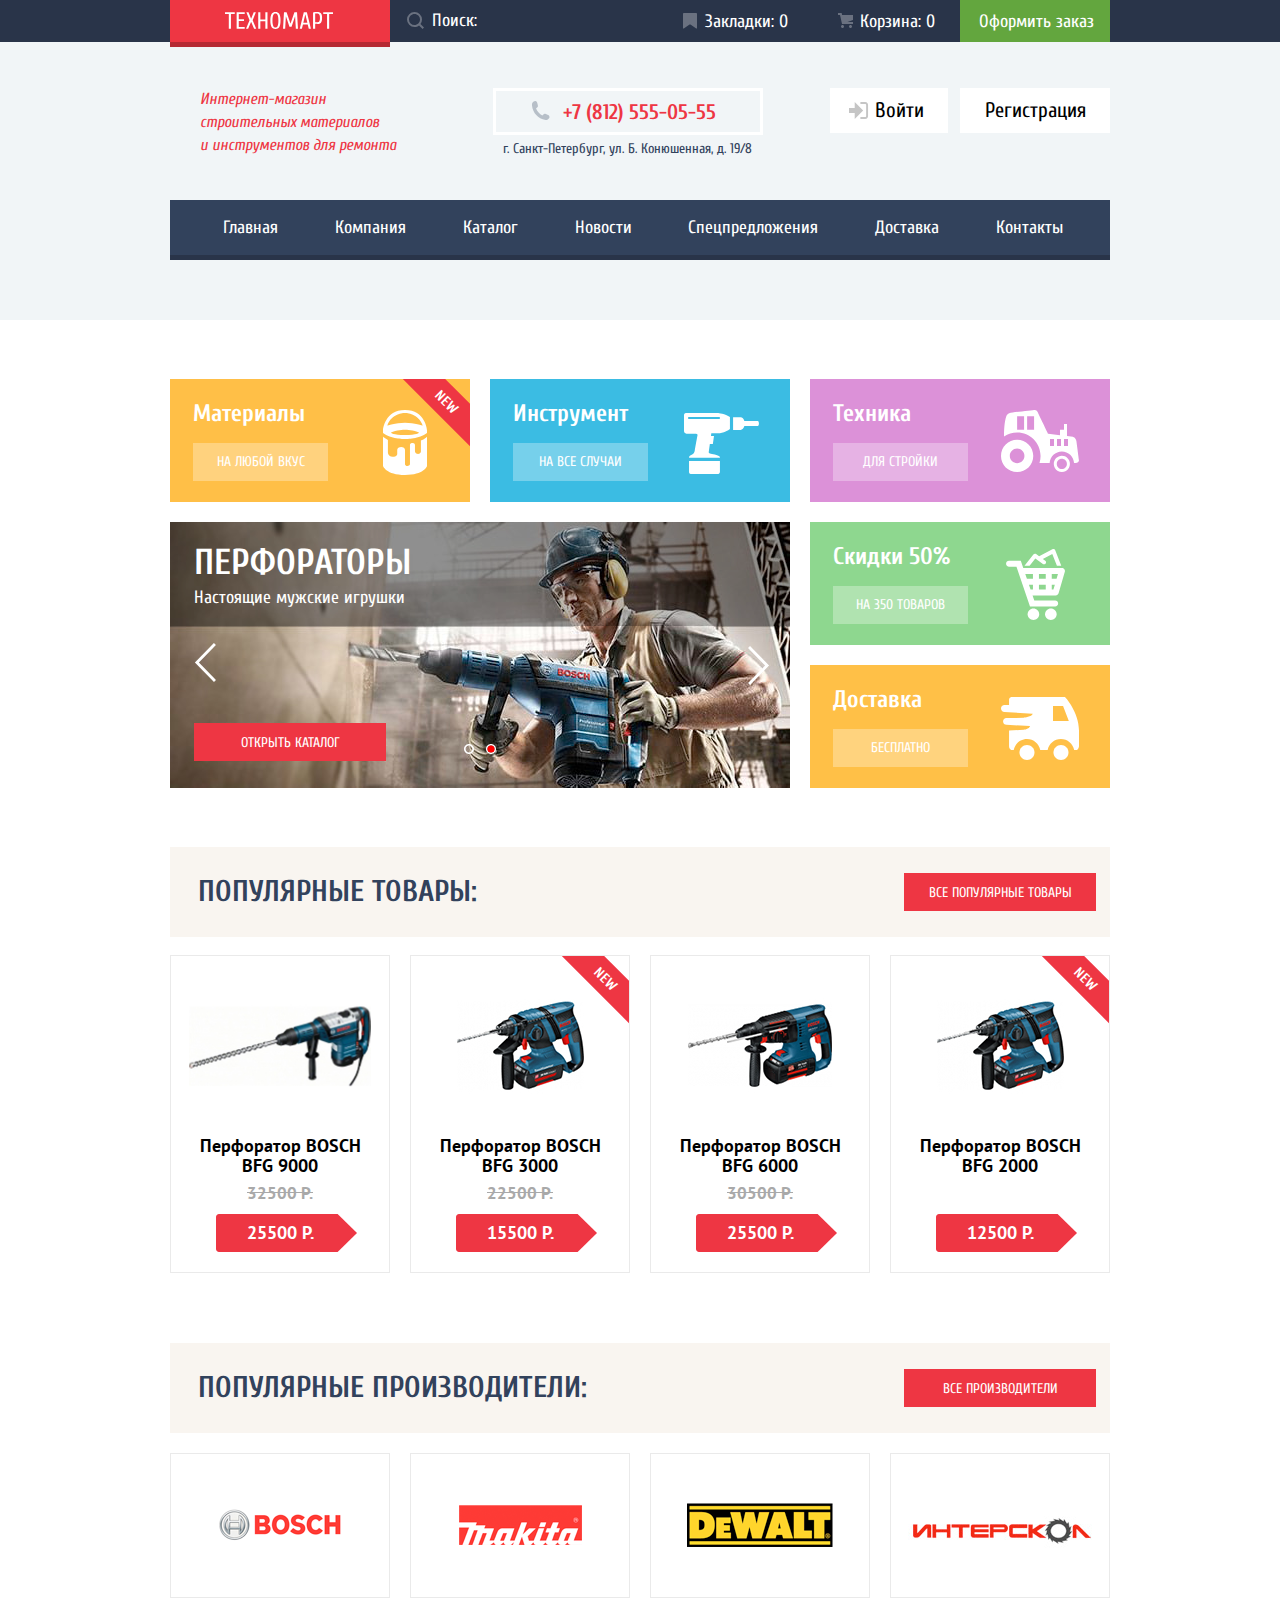
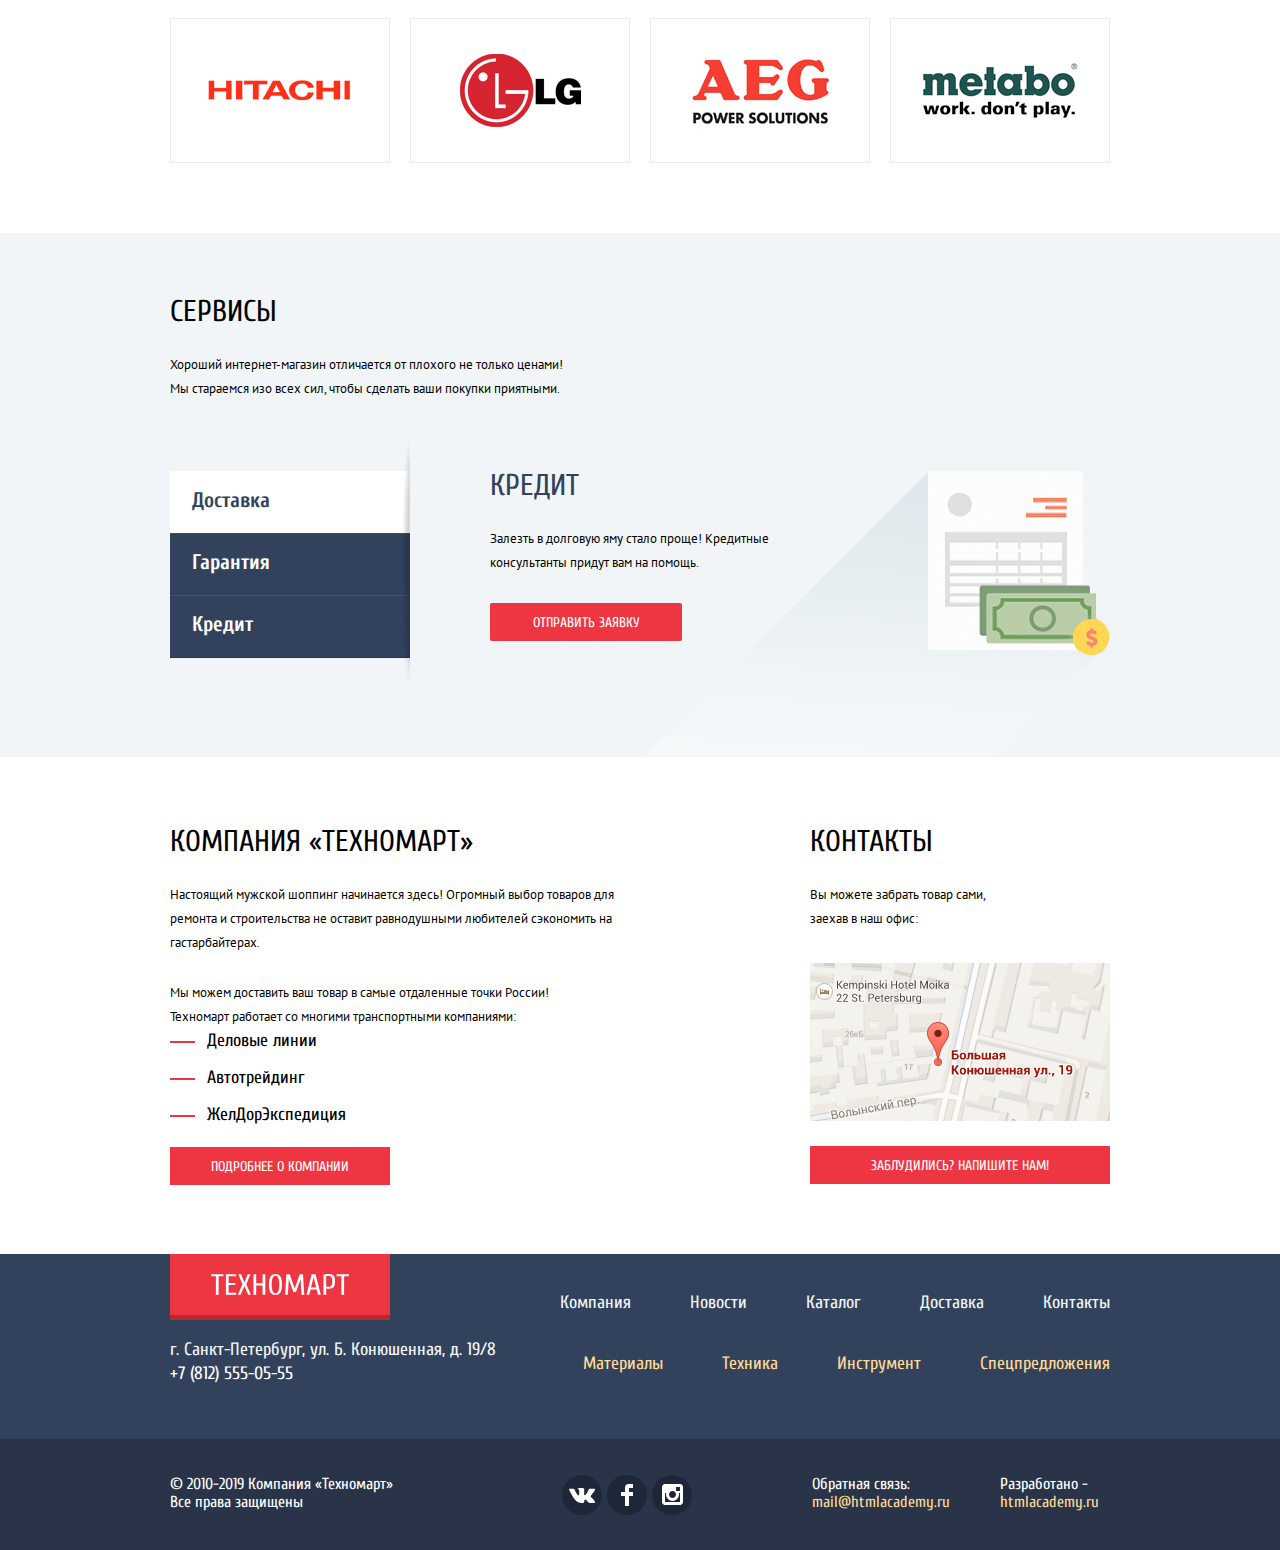
==== commit 53e5f6ba: "Защита проекта" ====
--- a/index.html
+++ b/index.html
@@ -13,10 +13,12 @@
         <div class="container flex-container">
           <a class="header-top-logo-link"><img src="img/logo-technomart.svg" width="108" height="18" alt="Логотип магазина «Техномарт»" class="header-top-logo"></a>
           <form action="https://echo.htmlacademy.ru/courses" method="post" class="header-top-search-form">
-            <input type="search" name="search" placeholder="Поиск:" class="header-top-search">
-            <svg class="header-top-search-svg" xmlns="http://www.w3.org/2000/svg" width="17" height="17" viewBox="0 0 17 17">
-              <path fill="#ffffff" d="M17 15.586l-3.542-3.542A7.465 7.465 0 0 0 15 7.5 7.5 7.5 0 1 0 7.5 15c1.71 0 3.282-.579 4.544-1.542L15.586 17 17 15.586zM2 7.5C2 4.467 4.467 2 7.5 2 10.532 2 13 4.467 13 7.5c0 3.032-2.468 5.5-5.5 5.5A5.506 5.506 0 0 1 2 7.5z"/>
-            </svg>
+            <label>
+              <input type="search" name="search" placeholder="Поиск:" class="header-top-search">
+              <svg class="header-top-search-svg" xmlns="http://www.w3.org/2000/svg" width="17" height="17" viewBox="0 0 17 17">
+                <path fill="#ffffff" d="M17 15.586l-3.542-3.542A7.465 7.465 0 0 0 15 7.5 7.5 7.5 0 1 0 7.5 15c1.71 0 3.282-.579 4.544-1.542L15.586 17 17 15.586zM2 7.5C2 4.467 4.467 2 7.5 2 10.532 2 13 4.467 13 7.5c0 3.032-2.468 5.5-5.5 5.5A5.506 5.506 0 0 1 2 7.5z"/>
+              </svg>
+            </label>
           </form>
           <nav class="header-top-order-navigation">
             <a href="" class="header-top-button header-top-button-bookmark">Закладки: 0</a>
@@ -271,7 +273,7 @@
                 </label>
               </li>
             </ul>
-            <article class="slide-service slide-service-active">
+            <article class="slide-service">
               <h2 class="title-style service-title-blue">ДОСТАВКА</h2>
               <p class="text-style delivery-text">
                 Мы с удовольствием доставим ваш товар прямо
@@ -292,7 +294,7 @@
               </p>
               <img src="img/guarantee.png" width="389" height="283" alt="Золотая медаль с гравировкой 100%" class="slide-service-image slide-service-image-guarantee">
             </article>
-            <article class="slide-service">
+            <article class="slide-service slide-service-active">
               <h2 class="title-style service-title-blue">КРЕДИТ</h2>
               <p class="text-style credit-text">
                 Залезть в долговую яму стало проще!
@@ -382,7 +384,7 @@
       </div>
     </footer>
     <div class="map-modal">
-      <iframe src="https://www.google.com/maps/embed?pb=!1m18!1m12!1m3!1d1998.5991043651568!2d30.320894616062876!3d59.938794181876276!2m3!1f0!2f0!3f0!3m2!1i1024!2i768!4f13.1!3m3!1m2!1s0x4696310fca5ba729%3A0xea9c53d4493c879f!2z0JHQvtC70YzRiNCw0Y8g0JrQvtC90Y7RiNC10L3QvdCw0Y8g0YPQuy4sIDE5LCDQodCw0L3QutGCLdCf0LXRgtC10YDQsdGD0YDQsywgMTkxMTg2!5e0!3m2!1sru!2sru!4v1593431932958!5m2!1sru!2sru" width="943" height="449" frameborder="0" allowfullscreen="" aria-hidden="false">
+      <iframe class="map-modal-iframe" src="https://www.google.com/maps/embed?pb=!1m18!1m12!1m3!1d1998.5991043651568!2d30.320894616062876!3d59.938794181876276!2m3!1f0!2f0!3f0!3m2!1i1024!2i768!4f13.1!3m3!1m2!1s0x4696310fca5ba729%3A0xea9c53d4493c879f!2z0JHQvtC70YzRiNCw0Y8g0JrQvtC90Y7RiNC10L3QvdCw0Y8g0YPQuy4sIDE5LCDQodCw0L3QutGCLdCf0LXRgtC10YDQsdGD0YDQsywgMTkxMTg2!5e0!3m2!1sru!2sru!4v1593431932958!5m2!1sru!2sru" width="943" height="449" allowfullscreen="" aria-hidden="false">
       </iframe>
       <button class="modal-close" type="button" aria-label="Закрыть"></button>
     </div>
@@ -390,23 +392,23 @@
       <form action="https://echo.htmlacademy.ru/courses" method="post">
         <div class="flex-container order-modal-container">
           <label class="order-modal-section">
-            <p class="order-modal-text">
+            <span class="order-modal-text">
               Ваше имя:
-            </p>
-            <input type="text" name="login" placeholder="Имя Фамилия" class="input order-modal-input" required>
+            </span>
+            <input type="text" name="login" placeholder="Имя Фамилия" class="input order-modal-input">
           </label>
           <label class="order-modal-section">
-            <p class="order-modal-text">
+            <span class="order-modal-text">
               Ваш e-mail:
-            </p>
-            <input type="email" name="email" placeholder="email@example.com" class="input order-modal-input" required>
+            </span>
+            <input type="email" name="email" placeholder="email@example.com" class="input order-modal-input">
           </label>
         </div>
         <label class="order-modal-section order-modal-section-textarea order-modal-container">
-          <p class="order-modal-text">
+          <span class="order-modal-text">
             Текст письма:
-          </p>
-          <textarea class="input input-entry-field" name="comment" rows="10" placeholder="В свободной форме" required></textarea>
+          </span>
+          <textarea class="input input-entry-field" name="comment" rows="10" placeholder="В свободной форме"></textarea>
         </label>
         <div class="order-modal-chunk">
           <button type="submit" class="button order-modal-button">Отправить</button>
--- a/css/style.css
+++ b/css/style.css
@@ -347,6 +347,7 @@
 .user-navigation-link {
   margin-left: 7px;
   display: inline-block;
+  vertical-align: middle;
   padding-top: 12px;
   padding-right: 24px;
   padding-bottom: 12px;
@@ -887,6 +888,7 @@
   background-image: url("../img/new.svg");
   background-repeat: no-repeat;
   background-position: 0 0;
+  pointer-events: none;
 }
 
 .new::after {
@@ -902,6 +904,7 @@
   width: 70px;
   height: 70px;
   transform: rotate(45deg);
+  pointer-events: none;
 }
 
 .product-list-catalog .product:nth-child(3n) {
@@ -933,7 +936,6 @@
   top: 34px;
   left: 40px;
   background-color: var(--white);
-  z-index: 1;
 }
 
 .product:hover .product-bookmark {
@@ -1251,6 +1253,7 @@
 .button-border {
   border-radius: 2px;
   display: inline-block;
+  vertical-align: middle;
 }
 
 .details {
@@ -1312,6 +1315,7 @@
 
 .footer-logo-link {
   display: inline-block;
+  vertical-align: middle;
   margin-bottom: 18px;
   padding-left: 41px;
   padding-right: 41px;
@@ -1489,6 +1493,7 @@
 }
 
 .order-modal-text {
+  display: block;
   color: var(--black);
   margin: 0;
   padding: 0;
@@ -2034,6 +2039,10 @@
   box-shadow: 0px 4px 20px rgba(0, 0, 0, 0.15);
   border:0;
   border-top: 7px solid var(--basic-red);
+}
+
+.map-modal-iframe {
+  border: 0;
 }
 
 .map-modal-show {
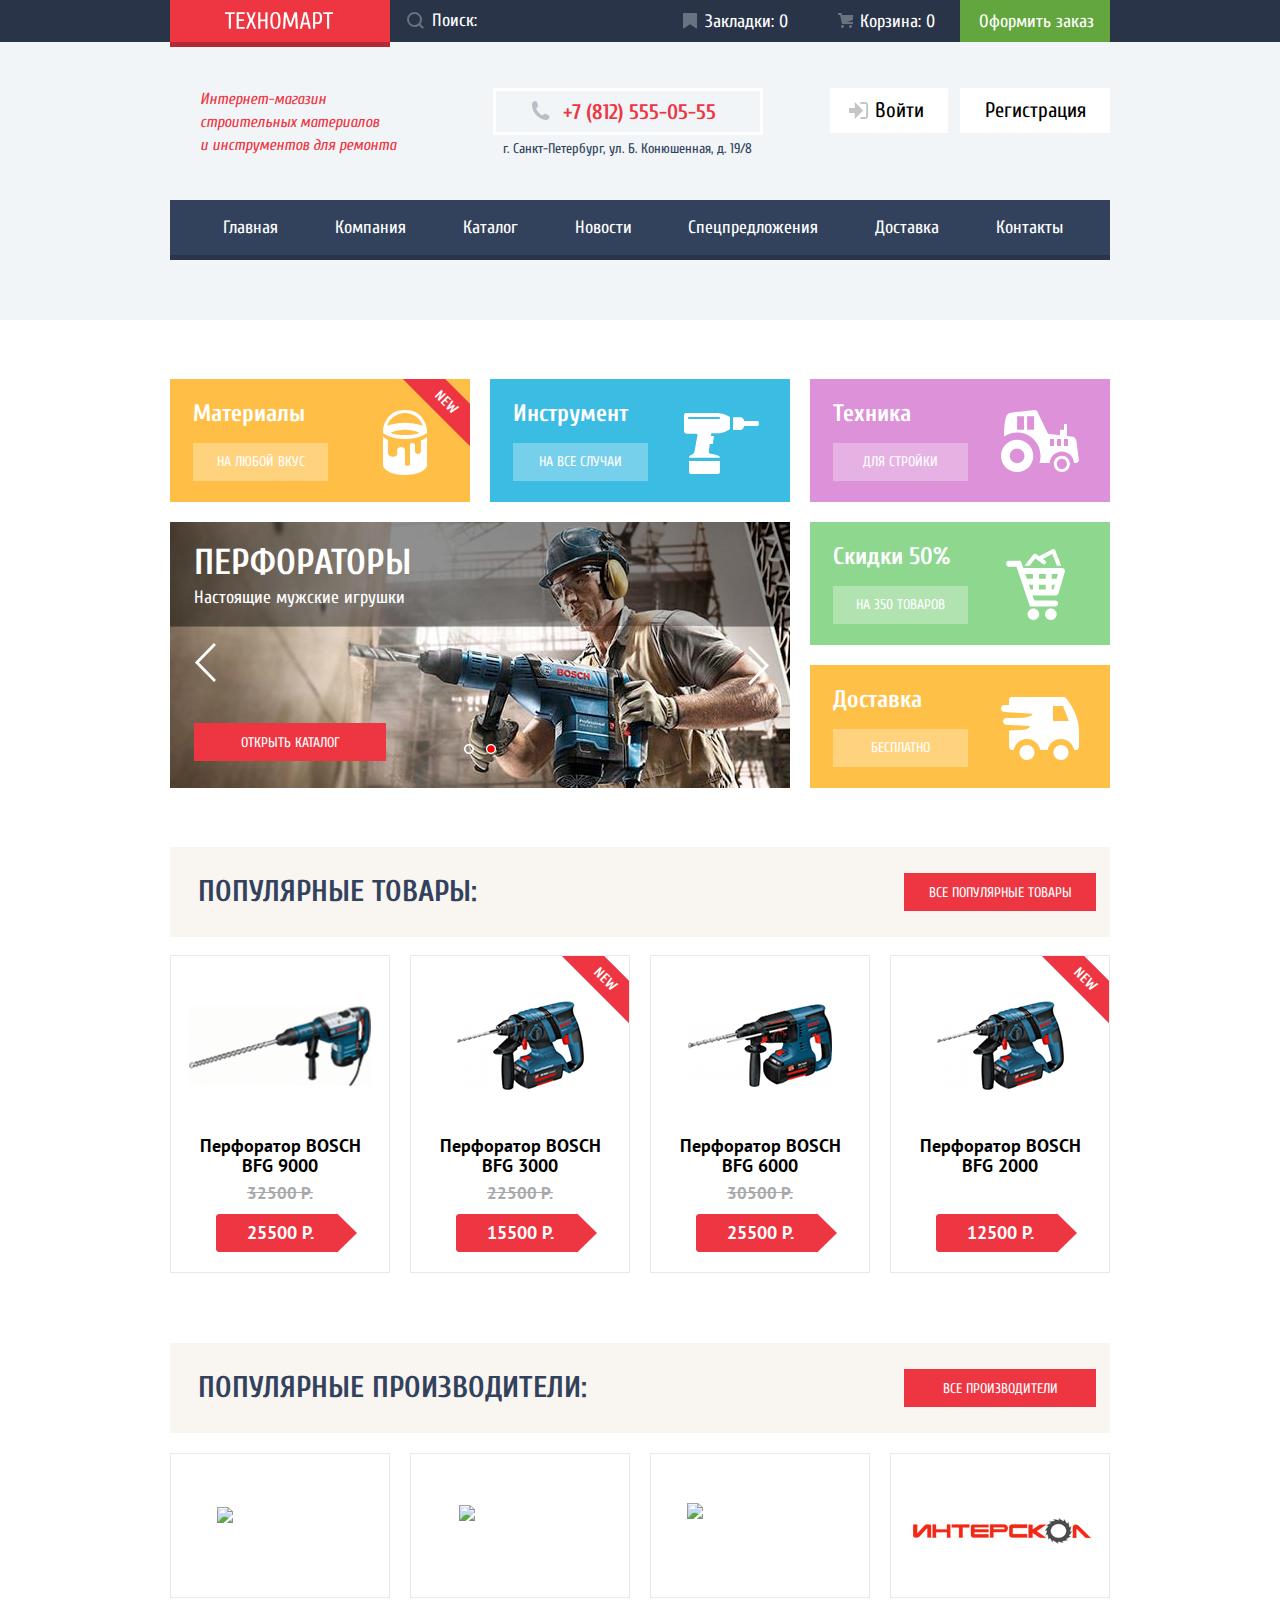
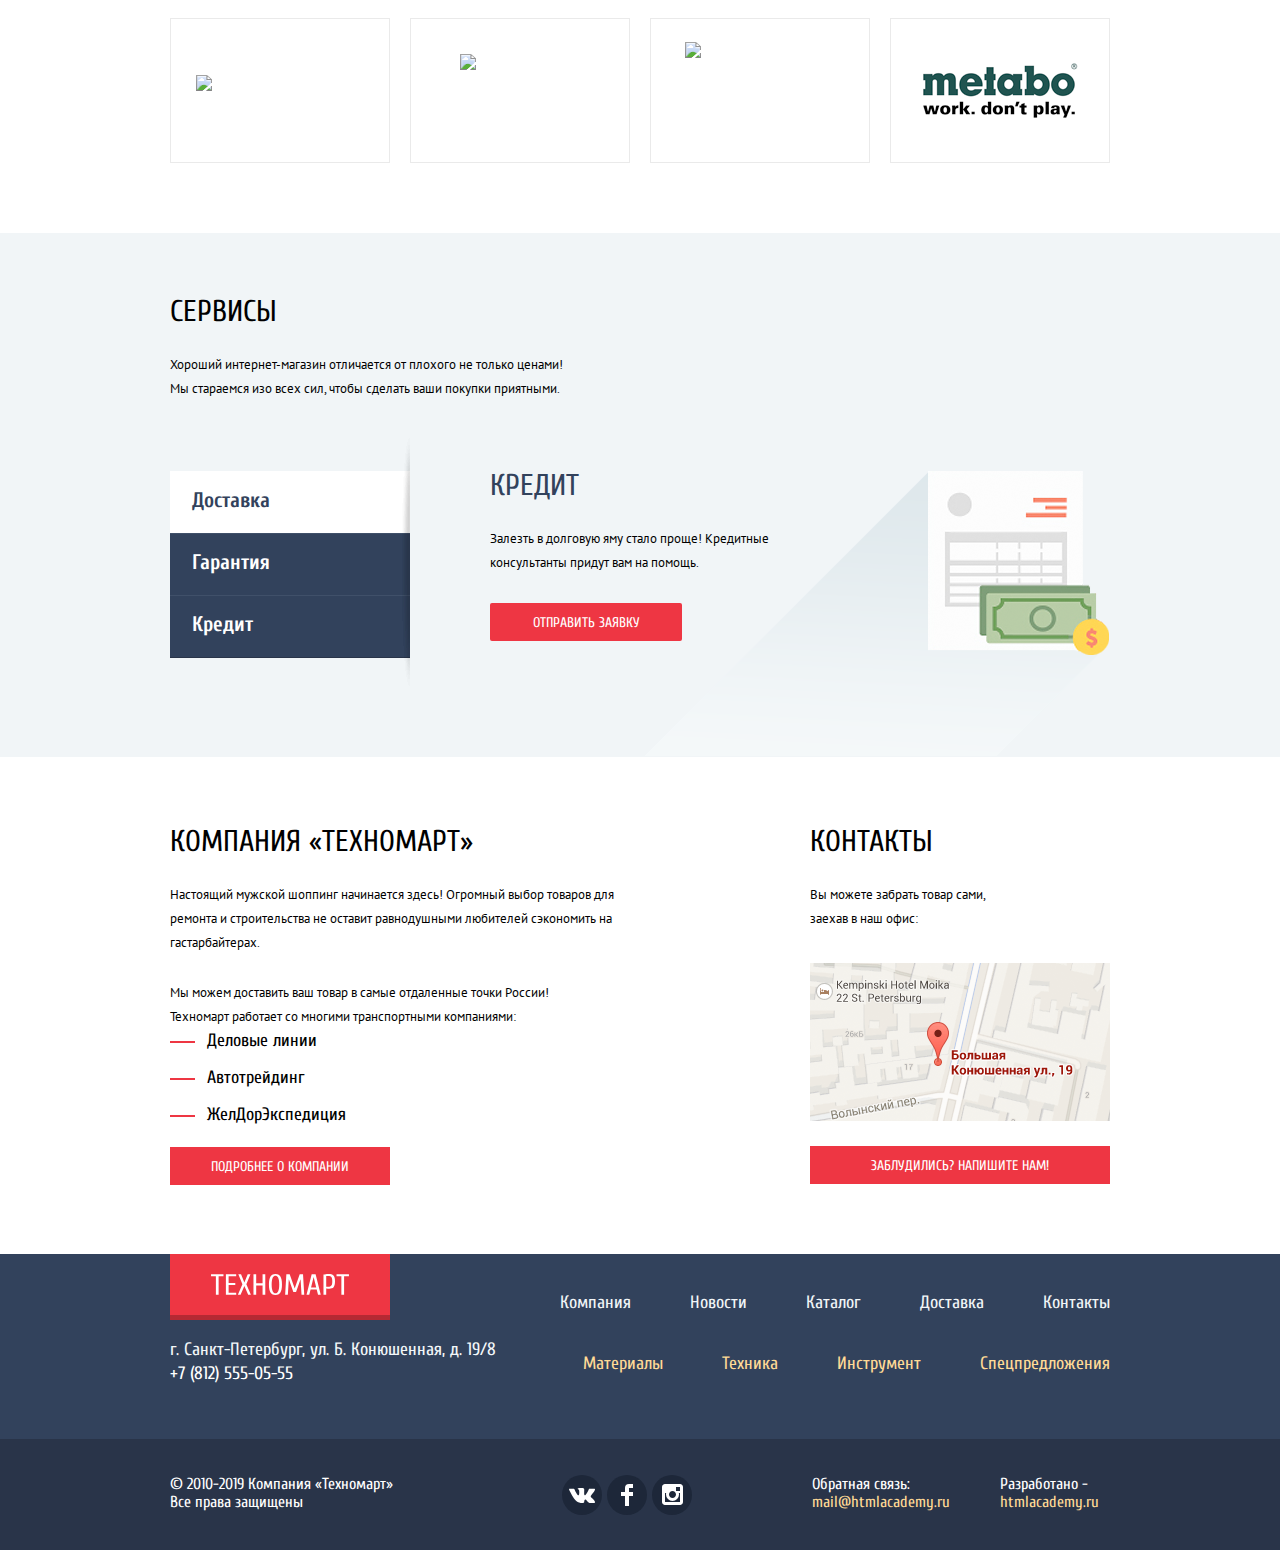
==== commit 50928800: "Update index.html" ====
--- a/index.html
+++ b/index.html
@@ -220,25 +220,25 @@
         </div>
         <ul class="maker">
           <li class="maker-item">
-            <a href="" class="maker-link"><img src="img/BOSCH.png" width="126" height="37" alt="BOSCH" class="maker-logo"></a>
-          </li>
-          <li class="maker-item">
-            <a href="" class="maker-link"><img src="img/MAKITA.png" width="123" height="40" alt="MAKITA" class="maker-logo"></a>
-          </li>
-          <li class="maker-item">
-            <a href="" class="maker-link"><img src="img/DEWALT.png" width="146" height="44" alt="DEWALT" class="maker-logo"></a>
+            <a href="" class="maker-link"><img src="img/bosch.png" width="126" height="37" alt="BOSCH" class="maker-logo"></a>
+          </li>
+          <li class="maker-item">
+            <a href="" class="maker-link"><img src="img/makita.png" width="123" height="40" alt="MAKITA" class="maker-logo"></a>
+          </li>
+          <li class="maker-item">
+            <a href="" class="maker-link"><img src="img/dewalt.png" width="146" height="44" alt="DEWALT" class="maker-logo"></a>
           </li>
           <li class="maker-item margin-property">
             <a href="" class="maker-link"><img src="img/interskol.png" width="200" height="88" alt="Интерскол" class="maker-logo"></a>
           </li>
           <li class="maker-item">
-            <a href="" class="maker-link"><img src="img/HITACHI.png" width="169" height="31" alt="HITACHI" class="maker-logo"></a>
-          </li>
-          <li class="maker-item">
-            <a href="" class="maker-link"><img src="img/LG.png" width="121" height="73" alt="LG" class="maker-logo"></a>
-          </li>
-          <li class="maker-item">
-            <a href="" class="maker-link"><img src="img/AEG.png" width="151" height="96" alt="AEG" class="maker-logo"></a>
+            <a href="" class="maker-link"><img src="img/hitachi.png" width="169" height="31" alt="HITACHI" class="maker-logo"></a>
+          </li>
+          <li class="maker-item">
+            <a href="" class="maker-link"><img src="img/lg.png" width="121" height="73" alt="LG" class="maker-logo"></a>
+          </li>
+          <li class="maker-item">
+            <a href="" class="maker-link"><img src="img/aeg.png" width="151" height="96" alt="AEG" class="maker-logo"></a>
           </li>
           <li class="maker-item margin-property">
             <a href="" class="maker-link"><img src="img/metabo.png" width="204" height="69" alt="METABO" class="maker-logo"></a>
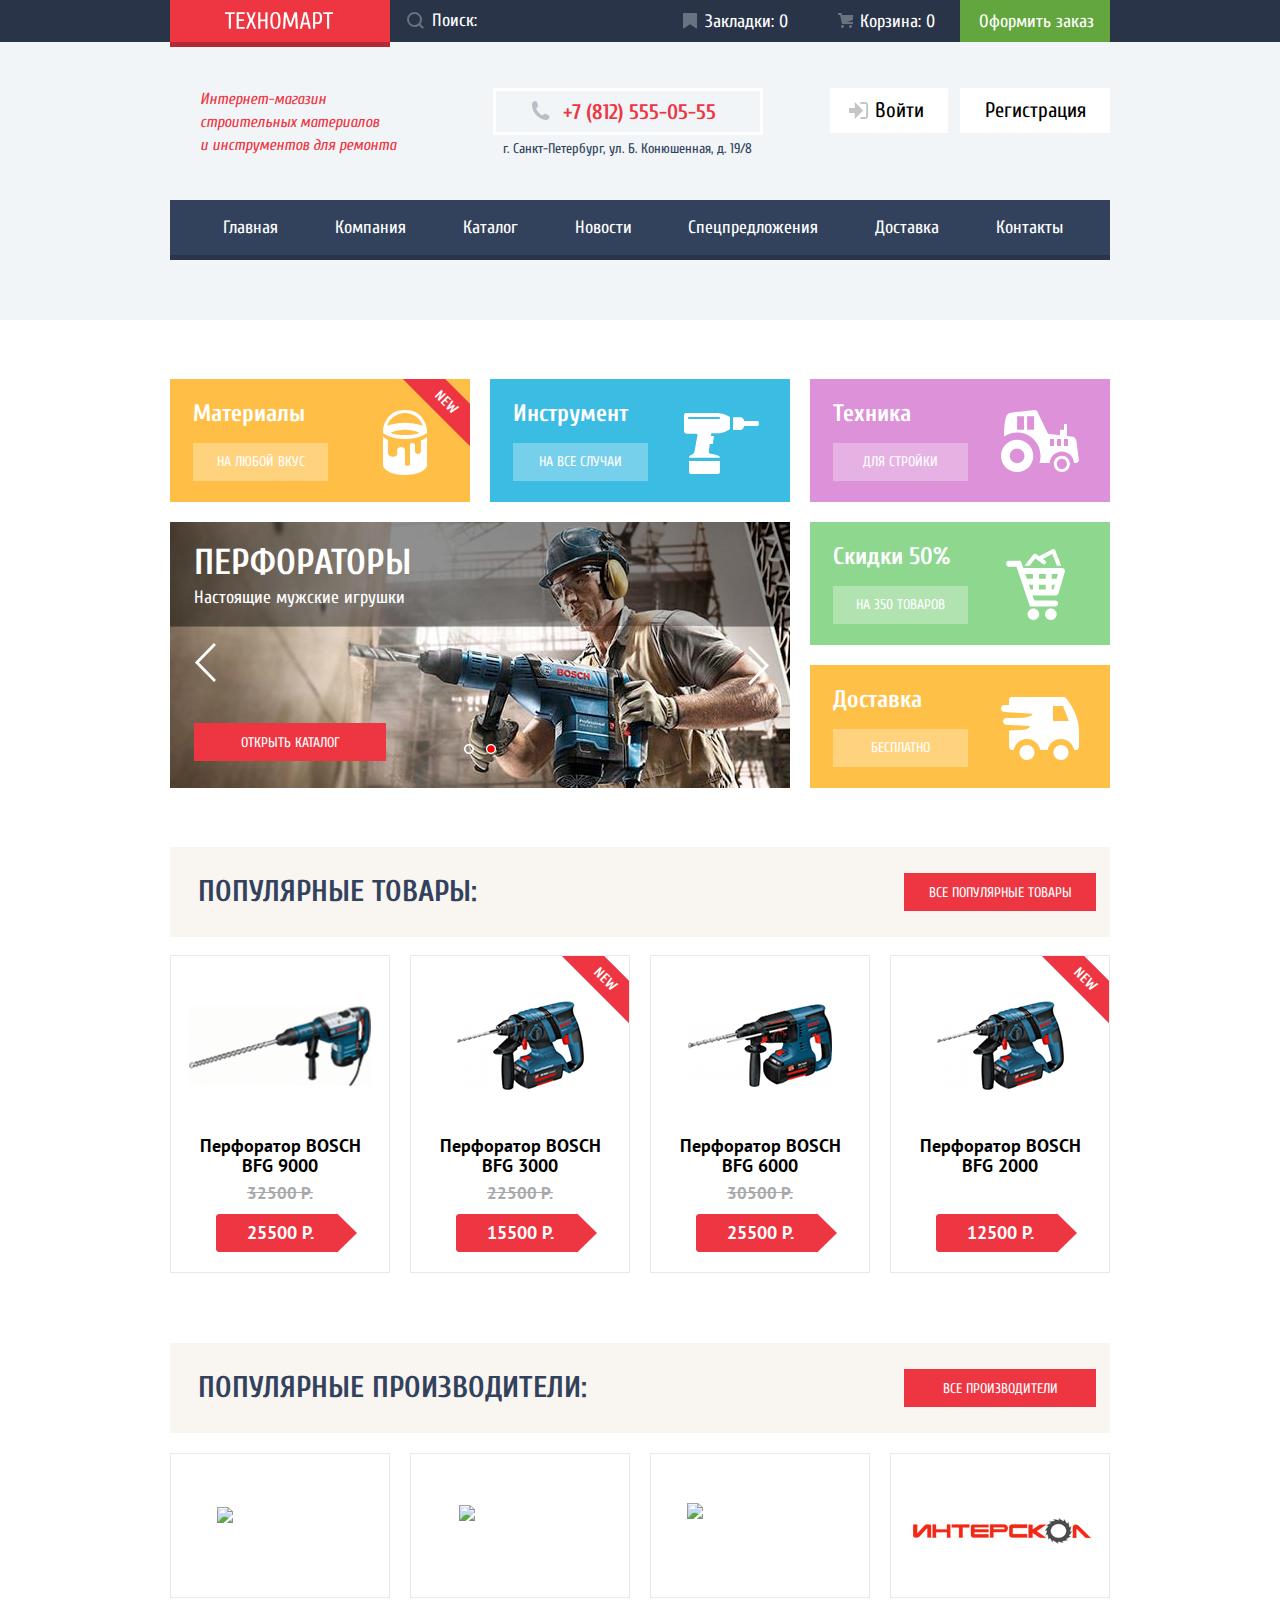
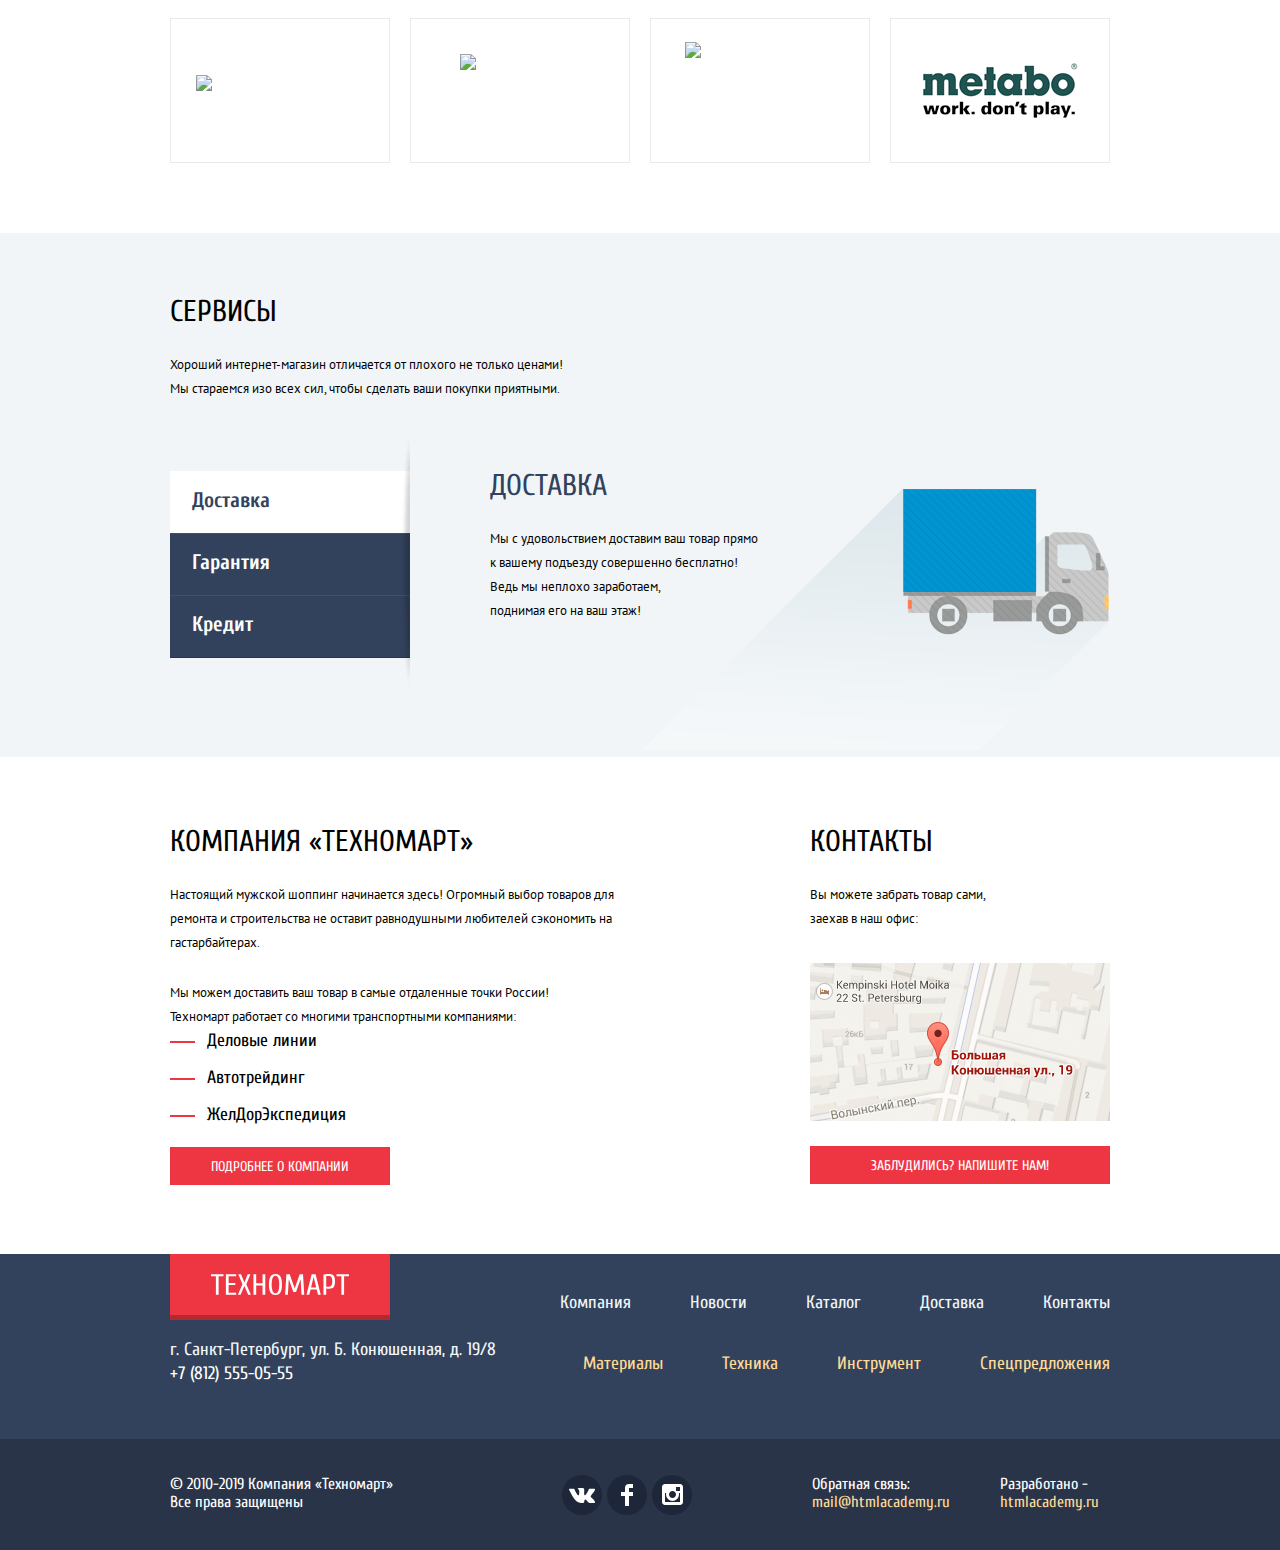
==== commit f34144f5: "Update index.html" ====
--- a/index.html
+++ b/index.html
@@ -273,7 +273,7 @@
                 </label>
               </li>
             </ul>
-            <article class="slide-service">
+            <article class="slide-service slide-service-active">
               <h2 class="title-style service-title-blue">ДОСТАВКА</h2>
               <p class="text-style delivery-text">
                 Мы с удовольствием доставим ваш товар прямо
@@ -294,7 +294,7 @@
               </p>
               <img src="img/guarantee.png" width="389" height="283" alt="Золотая медаль с гравировкой 100%" class="slide-service-image slide-service-image-guarantee">
             </article>
-            <article class="slide-service slide-service-active">
+            <article class="slide-service">
               <h2 class="title-style service-title-blue">КРЕДИТ</h2>
               <p class="text-style credit-text">
                 Залезть в долговую яму стало проще!
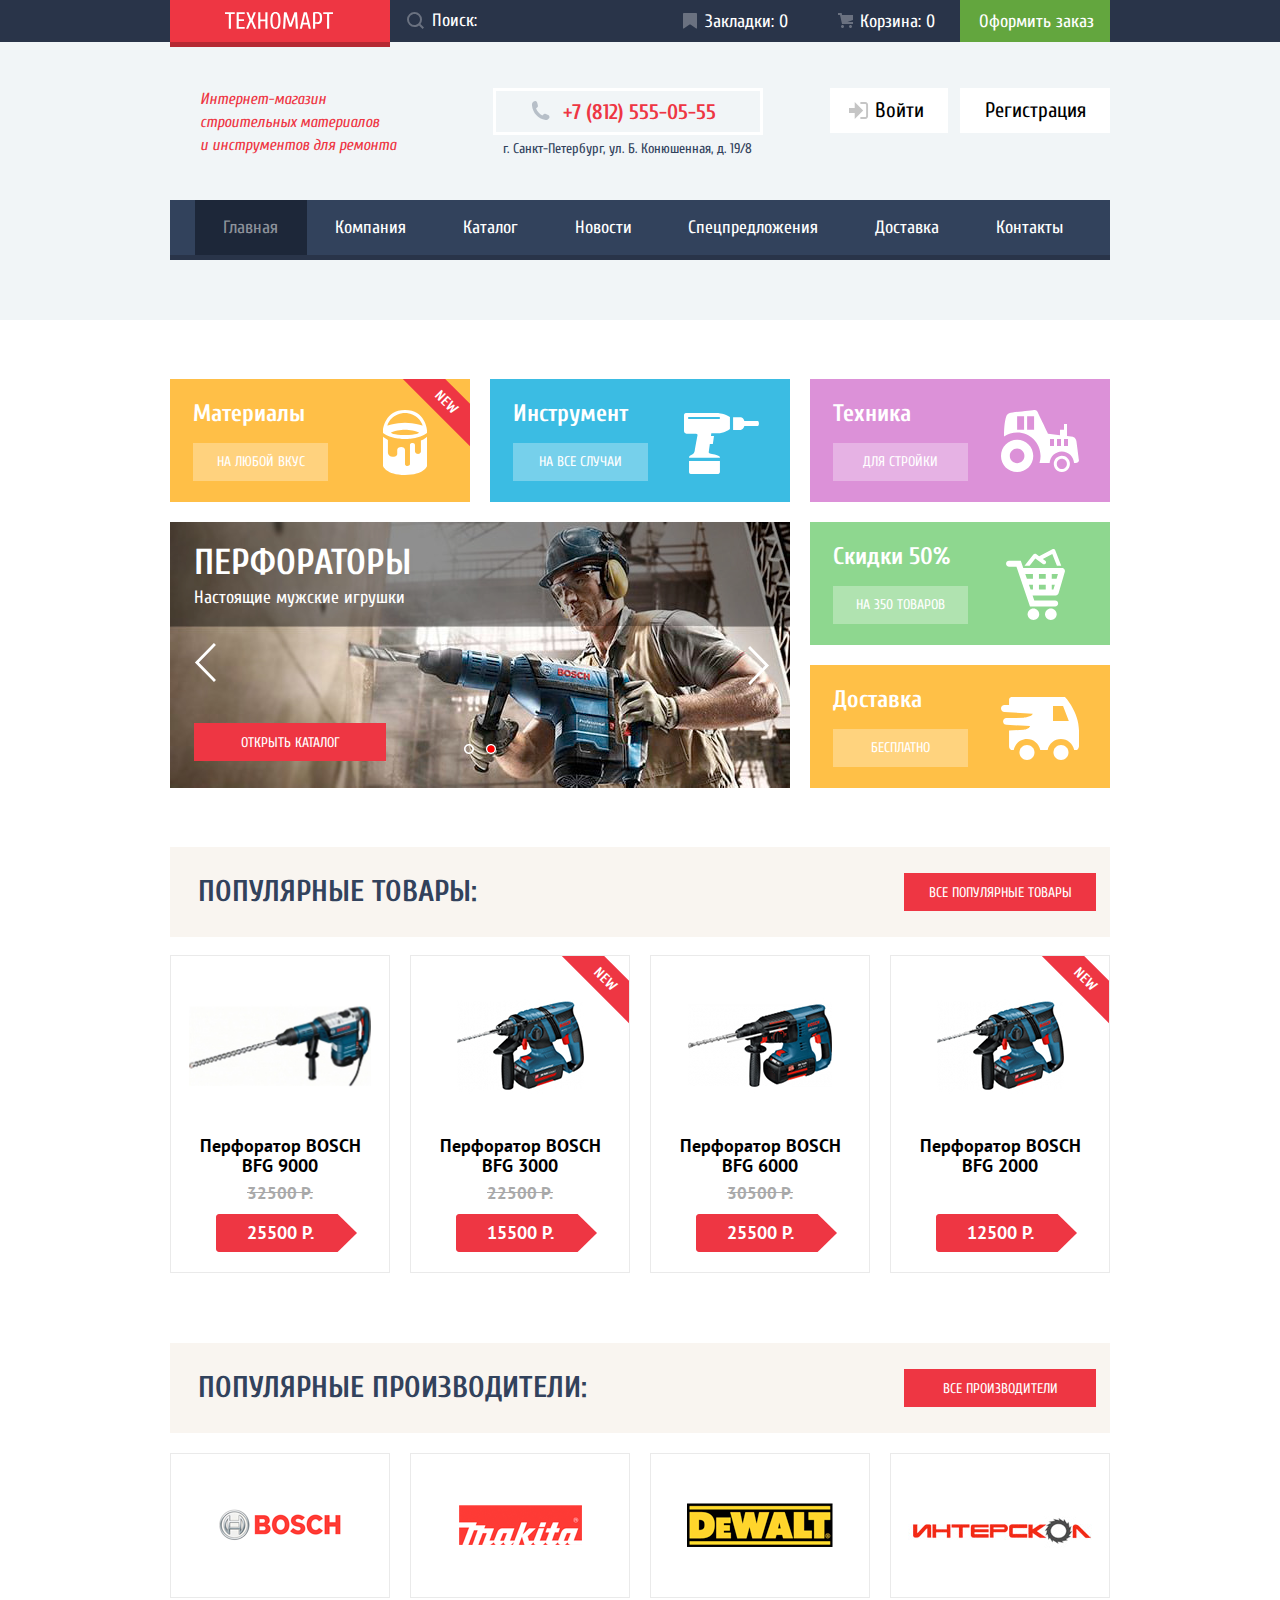
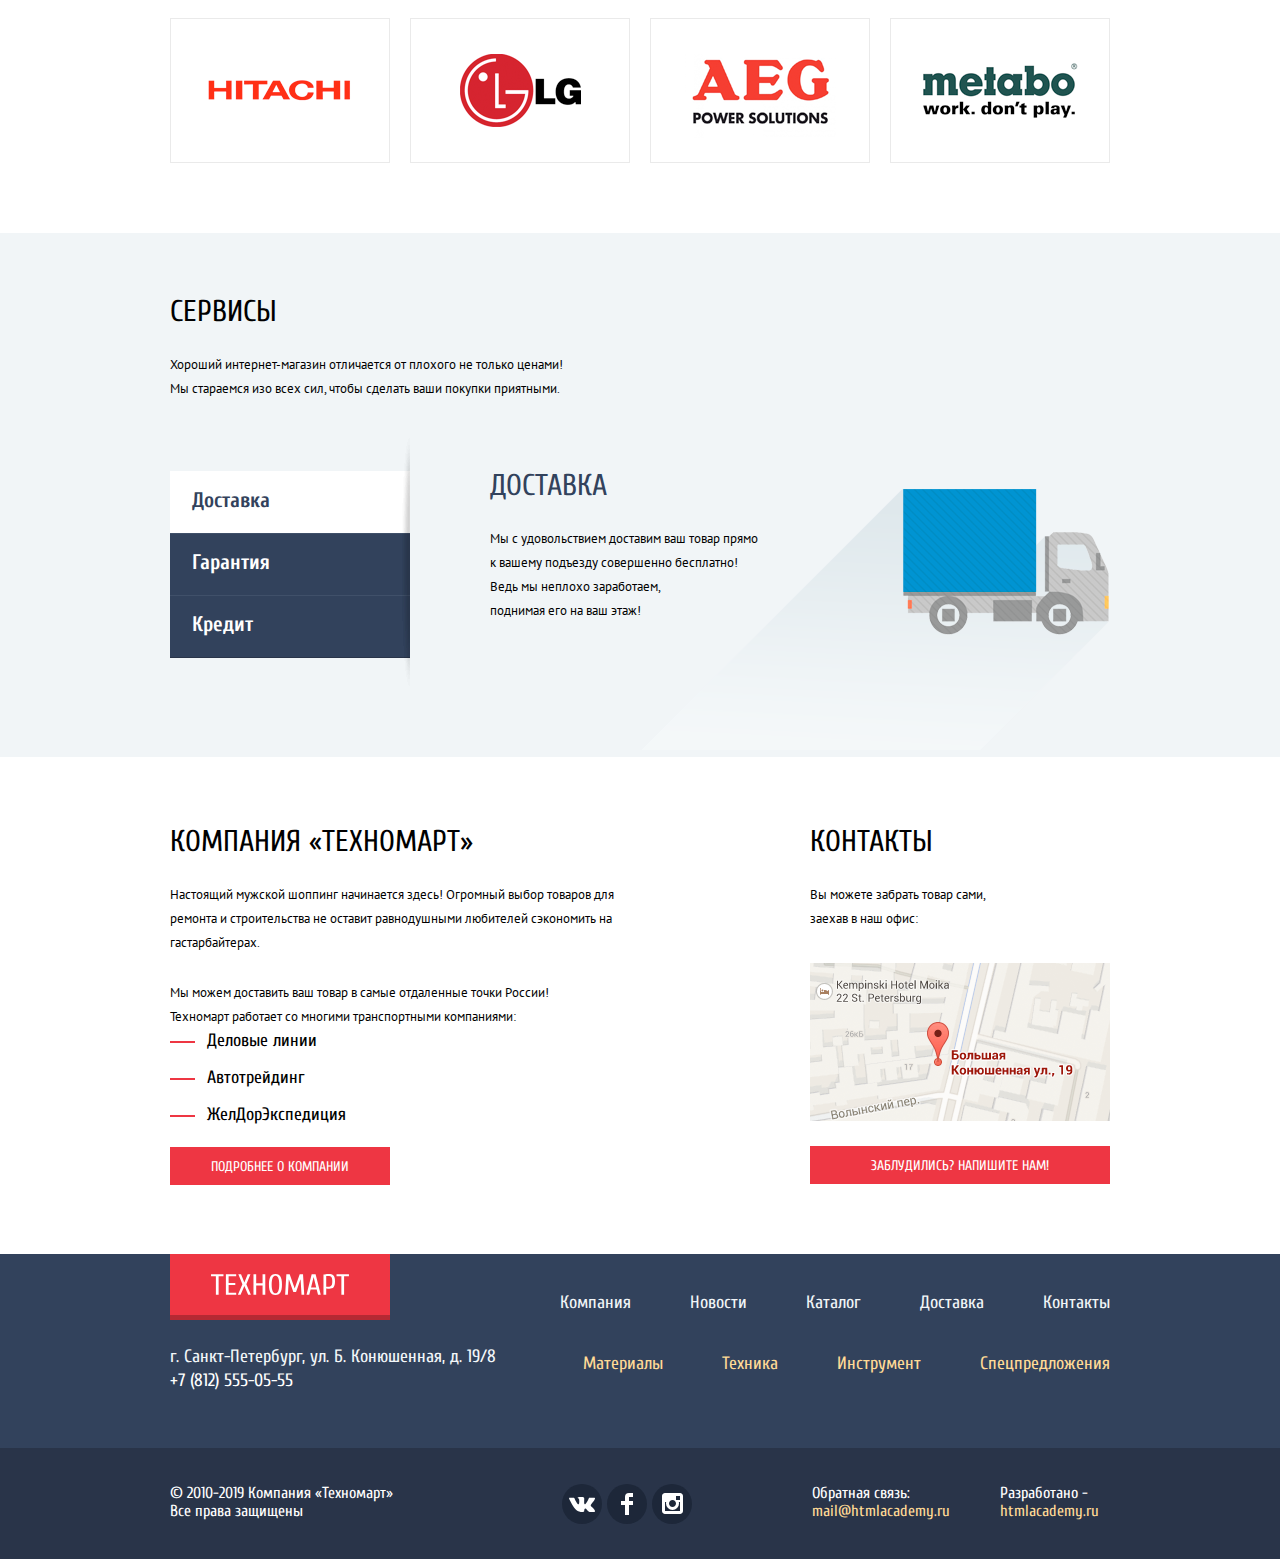
==== commit 6c765197: "Защита проекта-2" ====
--- a/index.html
+++ b/index.html
@@ -54,7 +54,7 @@
         <ul class="main-navigation-list">
           <li class="main-navigation-item"><a class="main-navigation-link">Главная</a></li>
           <li class="main-navigation-item"><a href="" class="main-navigation-link">Компания</a></li>
-          <li class="main-navigation-item"><a href="" class="main-navigation-link">Каталог</a></li>
+          <li class="main-navigation-item"><a href="catalog.html" class="main-navigation-link">Каталог</a></li>
           <li class="main-navigation-item"><a href="" class="main-navigation-link">Новости</a></li>
           <li class="main-navigation-item"><a href="" class="main-navigation-link">Спецпредложения</a></li>
           <li class="main-navigation-item"><a href="" class="main-navigation-link">Доставка</a></li>
@@ -331,7 +331,7 @@
             Вы можете забрать товар сами,<br>
             заехав в наш офис:
           </p>
-          <a href="" class="details-info-image-link"><img src="img/map.png" width="300" height="158" alt="Местность на карте и адрес" class="details-info-image"></a>
+          <a href="https://www.google.com/maps/place/Большая+Конюшенная+ул.,+19,+Санкт-Петербург,+191186/@59.938794,30.323083,16z/data=!4m5!3m4!1s0x4696310fca5ba729:0xea9c53d4493c879f!8m2!3d59.9387942!4d30.3230833?hl=ru" class="details-info-image-link"><img src="img/map.png" width="300" height="158" alt="Местность на карте и адрес" class="details-info-image"></a>
           <a href="" class="button feedback">Заблудились? Напишите нам!</a>
         </div>
       </section>
--- a/css/style.css
+++ b/css/style.css
@@ -1,2143 +1 @@
-:root {
-  --basic-red: #EE3643;
-  --basic-green: #63A63E;
-  --basic-green-dark: #367315;
-  --basic-grey: #3D546F;
-  --basic-greylight: #C5C5C5;
-  --basic-darkblue: #293449;
-  --active-darkblue: #1D2739;
-  --basic-bluelight: #32425C;
-  --basic-background: #F1F5F7;
-  --white: #FFFFFF;
-  --black: #000000;
-  --red-dark: #CA2C37;
-  --special-yellow: #FFBF47;
-  --special-blue: #3BBCE3;
-  --special-lilac: #DC91D8;
-  --special-greenlight: #8ED78F;
-  --special-yellowlight: #FFD180;
-  --special-orange: #FFC047;
-  --special-orangelight: #FFDA96;
-  --special-greylight: #A9A9A9;
-  --special-beige: #F9F5F0;
-  --special-begielight: #F7F3EC;
-  --special-white: #F3F7F9;
-  --success: #5FBB2D;
-  --warning: #FFBF47;
-  --mistake: #BA2732;
-  --border-color: #EAEAEA;
-  --border-button: #E5E5E5;
-  --background-modal: #F4F4F4;
-  --background-modal-confirmation: #F1F1F1;
-  --special-extra-greylight: #D7DCDE;
-}
-
-body {
-  min-width: 960px;
-  margin: 0;
-  padding: 0;
-  font-family: "Cuprum", "Arial", sans-serif;
-  font-size: 18px;
-  line-height: 24px;
-  font-weight: normal;
-  color: var(--white);
-}
-
-a {
-  color: var(--white);
-  text-decoration: none;
-}
-
-img {
-  max-width: 100%;
-  height: auto;
-}
-
-.visually-hidden:not(:focus):not(:active),
-input[type="checkbox"].visually-hidden,
-input[type="radio"].visually-hidden {
-  position: absolute;
-  width: 1px;
-  height: 1px;
-  margin: -1px;
-  border: 0;
-  padding: 0;
-  white-space: nowrap;
-  clip-path: inset(100%);
-  clip: rect(0 0 0 0);
-  overflow: hidden;
-}
-
-.page {
-  height: 100%;
-}
-
-.page-body {
-  min-height: 100%;
-  display: grid;
-  grid-template-rows: min-content 1fr min-content;
-  align-content: start;
-}
-
-.header {
-  background-color: var(--basic-background);
-}
-
-.header-top {
-  background-color: var(--basic-darkblue);
-}
-
-.container {
-  width: 940px;
-  margin: 0 auto;
-}
-
-.flex-container-center {
-  align-items: center;
-}
-
-.header-top-logo-link {
-  display: block;
-  margin-bottom: -5px;
-  padding-left: 55px;
-  padding-right: 57px;
-  padding-top: 12px;
-  padding-bottom: 17px;
-  background-color: var(--basic-red);
-  box-shadow: inset 0px -5px 0px rgba(0, 0, 0, 0.24);
-}
-
-.header-top-logo {
-  display: block;
-}
-
-.header-top-logo-link:active {
-  background-color: var(--mistake);
-}
-
-.header-top-logo-link:not([href]) {
-  background-color: var(--basic-red);
-}
-
-.header-top-search {
-  width: 100%;
-  padding-top: 9px;
-  padding-left: 42px;
-  padding-bottom: 9px;
-  color: var(--white);
-  font: inherit;
-  background-color: transparent;
-  border: none;
-  outline: none;
-  opacity: 1;
-}
-
-.header-top-search:focus {
-  color: var(--black);
-  background-color: var(--white);
-}
-
-.header-top-search::placeholder {
-  color: var(--white);
-  background-color: transparent;
-}
-
-.header-top-search-svg {
-  position: absolute;
-  left: 17px;
-  top: 12px;
-  width: 17px;
-  height: 17px;
-  opacity: 0.3;
-}
-
-.header-top-search:hover + .header-top-search-svg {
-  opacity: 1;
-  background-color: transparent;
-}
-
-.header-top-search:focus + .header-top-search-svg {
-  opacity: 1;
-  background-color: transparent;
-}
-
-.header-top-search:focus + .header-top-search-svg path {
-  fill: var(--basic-red);
-  opacity: 1;
-}
-
-.header-top-search:active + .header-top-search-svg path {
-  fill: var(--basic-red);
-}
-
-.header-top-search-svg:hover,
-.header-top-search-svg:focus {
-  opacity: 1;
-}
-
-.header-top-search-form {
-  position: relative;
-  flex-grow: 1;
-}
-
-.header-top-order-navigation {
-  display: flex;
-}
-
-.header-top-button {
-  position: relative;
-  display: block;
-  padding-top: 10px;
-  padding-right: 25px;
-  padding-bottom: 8px;
-  padding-left: 30px;
-}
-
-.header-top-button-cart {
-  padding-left: 32px;
-}
-
-.header-top-button-bookmark {
-  padding-right: 40px;
-}
-
-.header-top-button-bookmark::before {
-  content: "";
-  position: absolute;
-  left: 8px;
-  top: 13px;
-  width: 14px;
-  height: 16px;
-  background-image: url("../img/icon-bookmark.svg");
-  background-repeat: no-repeat;
-  background-position: 0 0;
-  opacity: 0.3;
-}
-
-.header-top-button-bookmark:hover::before,
-.header-top-button-bookmark:focus::before {
-  opacity: 1;
-}
-
-.header-top-button-bookmark:active::before {
-  opacity: 0.3;
-}
-
-.header-top-button-cart::before {
-  content: "";
-  position: absolute;
-  left: 10px;
-  top: 13px;
-  width: 15px;
-  height: 15px;
-  background-image: url("../img/icon-cart.svg");
-  background-repeat: no-repeat;
-  background-position: 0 0;
-  opacity: 0.3;
-}
-
-.header-top-button-cart:hover::before,
-.header-top-button-cart:focus::before {
-  opacity: 1;
-}
-
-.header-top-button-cart:active::before {
-  opacity: 0.3;
-}
-
-.header-top-button:active {
-  color: rgba(255, 255, 255, 0.5);
-  background-color: var(--active-darkblue);
-}
-
-.header-top-button-active {
-  background-color: var(--basic-red);
-}
-
-.header-top-button-green {
-  height: auto;
-  padding-right: 16px;
-  padding-left: 19px;
-  background-color: var(--basic-green);
-}
-
-.header-top-button-green:hover,
-.header-top-button-green:focus {
-  background-color: var(--success);
-}
-
-.header-info {
-  display: flex;
-  justify-content: space-between;
-  margin-top: 46px;
-
-}
-
-.header-info-block {
-  width: 270px;
-  margin-left: 35px;
-  text-align: center;
-}
-
-.header-info-text {
-  width: 197px;
-  font-style: italic;
-  font-size: 16px;
-  line-height: 23px;
-  color: var(--basic-red);
-  padding-left: 30px;
-  margin: 0;
-}
-
-.header-info-phone {
-  position: relative;
-  display: block;
-  padding-top: 6px;
-  padding-right: 22px;
-  padding-bottom: 5px;
-  padding-left: 46px;
-  color: var(--basic-red);
-  font-weight: bold;
-  font-size: 21px;
-  line-height: 30px;
-  border: 3px solid var(--white);
-  box-sizing: border-box;
-}
-
-.header-info-phone::before {
-  content: "";
-  position: absolute;
-  left: 35px;
-  top: 10px;
-  width: 19px;
-  height: 19px;
-  background-image: url("../img/icon-phone.svg");
-  background-repeat: no-repeat;
-}
-
-.header-info-address {
-  padding: 0;
-  margin: 0;
-  margin-top: 2px;
-  font-size: 14px;
-  color: var(--basic-bluelight);
-}
-
-.user-navigation {
-  position: relative;
-}
-
-.user-navigation-personal {
-  position: relative;
-  margin-top: 7px;
-  display: flex;
-}
-
-.user-navigation-personal::before {
-  content: "";
-  position: absolute;
-  left: 139px;
-  top: 6px;
-  width: 5px;
-  height: 5px;
-  border-radius: 50%;
-  background-color: var(--basic-bluelight);
-}
-
-.user-navigation-link {
-  margin-left: 7px;
-  display: inline-block;
-  vertical-align: middle;
-  padding-top: 12px;
-  padding-right: 24px;
-  padding-bottom: 12px;
-  padding-left: 25px;
-  font-size: 21px;
-  line-height: 21px;
-  color: var(--black);
-  background-color: var(--white);
-}
-
-.user-navigation-link:hover,
-.user-navigation-link:focus {
-  color: var(--basic-red);
-}
-
-.user-navigation-link:active {
-  color: var(--basic-greylight);
-}
-
-.user-navigation-link-login {
-  padding-left: 45px;
-}
-
-.user-navigation-link-login-svg {
-  content: "";
-  position: absolute;
-  left: 26px;
-  top: 14px;
-  width: 20px;
-  height: 17px;
-}
-
-.user-navigation-link-login:hover path,
-.user-navigation-link-login:focus path {
-  fill: var(--basic-grey);
-}
-
-.user-navigation-link-login:active path {
-  fill: var(--basic-greylight);
-}
-
-.user-navigation-text {
-  margin-left: 50px;
-  display: block;
-  font-size: 16px;
-  line-height: 18px;
-  color: var(--basic-bluelight);
-}
-
-.user-navigation-text:hover,
-.user-navigation-text:focus {
-  color: var(--basic-red);
-}
-
-.user-navigation-text:active {
-  color: var(--basic-greylight);
-}
-
-.user-navigation-account {
-  margin-left: 30px;
-}
-
-.user-navigation-login {
-  position: relative;
-  padding-left: 56px;
-  padding-right: 57px;
-}
-
-.user-navigation-login-svg {
-  position: absolute;
-  top: 13px;
-  left: 15px;
-}
-
-.user-navigation-login:hover .user-navigation-login-svg path,
-.user-navigation-login:focus .user-navigation-login-svg path {
-  fill: var(--basic-grey);
-}
-
-.user-navigation-login:active .user-navigation-login-svg path {
-  fill: var(--basic-greylight);
-}
-
-.user-navigation-logout-svg {
-  position: absolute;
-  right: 0px;
-  top: 0px;
-  padding: 10px;
-  padding-top: 14px;
-  padding-right: 17px;
-  padding-left: 18px;
-}
-
-.user-navigation-logout-svg:hover path,
-.user-navigation-logout-svg:focus path {
-  fill: var(--basic-grey);
-}
-
-.user-navigation-logout-svg:active path {
-  fill: var(--basic-greylight);
-}
-
-.main-navigation {
-  background-color: var(--basic-bluelight);
-  box-shadow: inset 0px -5px 0px var(--basic-darkblue);
-  margin-top: 39px
-}
-
-.main-navigation-list {
-  margin: 0;
-  padding: 0;
-  padding-left: 25px;
-  padding-bottom: 5px;
-  padding-right: 19px;
-  margin-bottom: 60px;
-  display: flex;
-  justify-content: space-between;
-  list-style: none;
-}
-
-.main-navigation-item {
-  flex-grow: 1;
-  text-align: center;
-  margin-right: 0;
-  margin-left: 0;
-}
-
-.main-navigation-link {
-  padding-top: 16px;
-  padding-bottom: 15px;
-  display: block;
-}
-
-.main-navigation-link:hover,
-.main-navigation-link:focus {
-  background-color: var(--basic-darkblue);
-}
-
-.main-navigation-link:active {
-  background-color: var(--active-darkblue);
-  color: rgba(255, 255, 255, 0.5);
-}
-
-.main-navigation-link:not([href]) {
-  background-color: var(--basic-bluelight);
-  color: var(--white);
-}
-
-.category {
-  margin-top: 59px;
-}
-
-.category-list-flex {
-  display: flex;
-  justify-content: space-between;
-}
-
-.category-list {
-  padding: 0;
-  margin: 0;
-  list-style: none;
-}
-
-.category-item {
-  position: relative;
-}
-
-.category-banner {
-  width: 277px;
-  padding-top: 20px;
-  padding-bottom: 21px;
-  padding-left: 23px;
-  background-color: var(--special-yellow);
-}
-
-.category-banner-text {
-  margin: 0;
-  margin-bottom: 14px;
-  font-weight: bold;
-  font-size: 24px;
-  line-height: 30px;
-}
-
-.category-banner-link {
-  display: block;
-  width: 135px;
-  padding-top: 10px;
-  padding-bottom: 10px;
-  font-size: 14px;
-  line-height: 18px;
-  text-align: center;
-  text-transform: uppercase;
-  background-color: rgba(255, 255, 255, 0.30);
-}
-
-.category-banner-link:hover,
-.category-banner-link:focus {
-  background-color: rgba(0, 0, 0, 0.05);
-}
-
-.category-banner-link:active {
-  background-color: rgba(0, 0, 0, 0.1);
-}
-
-.category-banner-margin {
-  margin-top: 20px;
-}
-
-.category-banner-paint {
-  position: relative;
-}
-
-.category-banner-paint::after {
-  content: "";
-  position: absolute;
-  background-image: url("../img/icon-1.svg");
-  left: 213px;
-  top: 31px;
-  width: 44px;
-  height: 65px;
-  background-repeat: no-repeat;
-  background-position: 0 0;
-}
-
-.category-banner-blue {
-  background-color: var(--special-blue);
-}
-
-.category-banner-tool {
-  position: relative;
-}
-
-.category-banner-tool::after {
-  content: "";
-  position: absolute;
-  background-image: url("../img/icon-2.svg");
-  left: 194px;
-  top: 34px;
-  width: 75px;
-  height: 61px;
-  background-repeat: no-repeat;
-  background-position: 0 0;
-}
-
-.category-banner-lilac {
-  background-color: var(--special-lilac);
-}
-
-.category-banner-technic {
-  position: relative;
-}
-
-.category-banner-technic::after {
-  content: "";
-  position: absolute;
-  background-image: url("../img/icon-3.svg");
-  left: 191px;
-  top: 31px;
-  width: 78px;
-  height: 62px;
-  background-repeat: no-repeat;
-  background-position: 0 0;
-}
-
-.category-banner-greenlight {
-  background-color: var(--special-greenlight);
-}
-
-.category-banner-discount {
-  position: relative;
-}
-
-.category-banner-discount::after {
-  content: "";
-  position: absolute;
-  background-image: url("../img/icon-4.svg");
-  left: 196px;
-  top: 26px;
-  width: 59px;
-  height: 72px;
-  background-repeat: no-repeat;
-  background-position: 0 0;
-}
-
-.category-banner-orange {
-  background-color: var(--special-orange);
-}
-
-.category-banner-delivery {
-  position: relative;
-}
-
-.category-banner-delivery::after {
-  content: "";
-  position: absolute;
-  background-image: url("../img/icon-5.svg");
-  left: 191px;
-  top: 32px;
-  width: 78px;
-  height: 63px;
-  background-repeat: no-repeat;
-  background-position: 0 0;
-}
-
-.category-slider {
-  position: relative;
-}
-
-.category-slide {
-  display: none;
-  flex-direction: column;
-  width: 620px;
-  min-height: 266px;
-  position: relative;
-  box-sizing: border-box;
-  padding-bottom: 27px;
-}
-
-.category-slide-active {
-  display: flex;
-}
-
-.category-slide-image {
-  display: block;
-  position: absolute;
-  left: 0;
-  top: 0;
-  z-index: -1;
-}
-
-.category-slide-background {
-  padding-top: 23px;
-  padding-bottom: 16px;
-  padding-left: 24px;
-  background-color: rgba(0, 0, 0, 0.25);
-}
-
-.category-slide-title {
-  margin: 0;
-  margin-bottom: 5px;
-  font-weight: bold;
-  font-size: 36px;
-  line-height: 36px;
-  text-transform: uppercase;
-}
-
-.category-slide-text {
-  margin: 0;
-}
-
-.category-slide-button {
-  padding-right: 20px;
-  padding-left: 24px;
-  display: flex;
-  justify-content: space-between;
-  width: 100%;
-  box-sizing: border-box;
-  position: absolute;
-  top: 120px;
-}
-
-.category-slide-button-left {
-  width: 22px;
-  height: 44px;
-  background-color: transparent;
-  border: none;
-  background-image: url("../img/icon-left.svg");
-  background-repeat: no-repeat;
-  background-position: 0 0;
-}
-
-.category-slide-button-right {
-  width: 22px;
-  height: 44px;
-  background-color: transparent;
-  border: none;
-  background-image: url("../img/icon-left.svg");
-  background-repeat: no-repeat;
-  background-position: 0 0;
-  transform: rotate(-180deg);
-}
-
-.category-slide-button-bottom-container {
-  display: flex;
-  justify-content: space-between;
-  align-items: flex-end;
-  margin: 0;
-  padding: 0;
-  list-style: none;
-  position: absolute;
-  left: 316px;
-  transform: translateX(-50%);
-  bottom: 28px;
-}
-
-.category-slide-button-bottom {
-  width: 10px;
-  height: 10px;
-  margin-right: 10px;
-  background-color: transparent;
-  border: none;
-  background-image: url("../img/radio-off-slider.svg");
-  background-repeat: no-repeat;
-  background-position: 0 0;
-}
-
-.category-slide-button-bottom-active {
-  width: 10px;
-  height: 10px;
-  margin-right: 10px;
-  background-color: transparent;
-  border: none;
-  background-image: url("../img/radio-on-slider.svg");
-  background-repeat: no-repeat;
-  background-position: 0 0;
-}
-
-.category-slider-container {
-  display: flex;
-  justify-content: space-between;
-  margin-top: 20px;
-  margin-bottom: 59px;
-}
-
-.button {
-  display: block;
-  font-family: "Cuprum", "Arial", sans-serif;
-  color: var(--white);
-  min-width: 192px;
-  padding-top: 11px;
-  padding-bottom: 9px;
-  font-size: 14px;
-  line-height: 18px;
-  text-align: center;
-  text-transform: uppercase;
-  background-color: var(--basic-red);
-  border: none;
-  cursor: pointer;
-}
-
-.button:hover,
-.button:focus {
-  background-color: var(--red-dark);
-}
-
-.button:active {
-  background-color: var(--mistake);
-}
-
-.category-button {
-  width: 192px;
-  margin-left: 24px;
-  margin-top: auto;
-}
-
-.category-button:hover,
-.category-button:focus {
-  background-color: var(--red-dark);
-}
-
-.category-button:active {
-  background-color: var(--mistake);
-}
-
-.accent {
-  box-sizing: border-box;
-  display: flex;
-  justify-content: space-between;
-  align-items: center;
-  padding-top: 5px;
-  padding-right: 14px;
-  padding-bottom: 5px;
-  padding-left: 28px;
-  background-color: var(--special-beige);
-}
-
-.accent-title {
-  font-size: 30px;
-  line-height: 30px;
-  text-transform: uppercase;
-  color: var(--basic-bluelight);
-}
-
-.product-list {
-  display: flex;
-  flex-wrap: wrap;
-  padding: 0;
-  margin-top: 0;
-  margin-bottom: 70px;
-  list-style: none;
-  font-family: "PT Sans", "Arial", sans-serif;
-  font-weight: bold;
-  line-height: 20px;
-  text-align: center;
-  color: #000000;
-}
-
-.product-list-catalog {
-  display: flex;
-  flex-wrap: wrap;
-  padding: 0;
-  margin-top: 0px;
-  list-style: none;
-  font-family: "PT Sans", "Arial", sans-serif;
-  font-weight: bold;
-  line-height: 20px;
-  text-align: center;
-  color: #000000;
-}
-
-.product {
-  position: relative;
-  width: 220px;
-  min-height: 318px;
-  padding-top: 8px;
-  margin-top: 18px;
-  margin-right: 20px;
-  border: 1px solid var(--border-color);
-  box-sizing: border-box;
-}
-
-.product:focus-within .product-bookmark {
-  opacity: 1;
-}
-
-.product:hover,
-.product:focus {
-  box-shadow: 0px 4px 20px rgba(0, 0, 0, 0.15);
-}
-
-.new::before {
-  content: "";
-  position: absolute;
-  top: 0;
-  right: -1px;
-  width: 70px;
-  height: 70px;
-  background-image: url("../img/new.svg");
-  background-repeat: no-repeat;
-  background-position: 0 0;
-  pointer-events: none;
-}
-
-.new::after {
-  content: "NEW";
-  color: var(--white);
-  font-family: "Cuprum", "Arial", sans-serif;
-  font-size: 14px;
-  line-height: 18px;
-  text-align: center;
-  position: absolute;
-  top: 7px;
-  right: 7px;
-  width: 70px;
-  height: 70px;
-  transform: rotate(45deg);
-  pointer-events: none;
-}
-
-.product-list-catalog .product:nth-child(3n) {
-  margin-right: 0;
-}
-
-.product-list .product:nth-child(4n) {
-  margin-right: 0;
-}
-
-.product-image-max-height {
-  display: flex;
-  justify-content: center;
-  align-items: center;
-  height: 164px;
-}
-
-.product:hover .product-image-max-height {
-  opacity: 0;
-}
-
-.product-image {
-  background-color: var(--basic-bluelight);
-}
-
-.product-bookmark {
-  opacity: 0;
-  position: absolute;
-  top: 34px;
-  left: 40px;
-  background-color: var(--white);
-}
-
-.product:hover .product-bookmark {
-  opacity: 1;
-}
-
-.product-title {
-  width: 185px;
-  font-size: 18px;
-  line-height: 20px;
-  text-align: center;
-  margin: 0;
-  margin: 0 auto;
-  margin-top: 8px;
-  margin-bottom: 7px;
-  padding: 0;
-}
-
-.price {
-  position: relative;
-  color: var(--white);
-  margin: 0;
-  margin-top: 20px;
-  padding: 0;
-}
-
-.price::before {
-  content: "";
-  position: absolute;
-  width: 141px;
-  height: 38px;
-  left: 45px;
-  top: -9px;
-  background-image: url("../img/red-button.svg");
-  background-repeat: no-repeat;
-  background-position: 0 0;
-  z-index: -1;
-}
-
-.old-price {
-  font-size: 17px;
-  line-height: 18px;
-  margin-bottom: 13px;
-  color: var(--special-greylight);
-}
-
-.old-price-visually-hidden {
-  visibility: hidden;
-  opacity: 0;
-}
-
-.button-buy {
-  position: relative;
-  display: block;
-  min-width: 135px;
-  margin-bottom: 10px;
-  padding: 0;
-  padding-top: 10px;
-  padding-left: 10px;
-  padding-bottom: 10px;
-  background-color: var(--basic-green);
-  box-shadow: inset 0px -3px 0px #367315;
-  border-radius: 2px;
-  box-sizing: border-box;
-}
-
-.button-buy::before {
-  content: "";
-  position: absolute;
-  left: 30px;
-  top: 10px;
-  width: 15px;
-  height: 15px;
-  background-image: url("../img/icon-cart.svg");
-  background-repeat: no-repeat;
-  background-position: 0 0;
-}
-
-.button-buy:hover,
-.button-buy:focus {
-  background-color: var(--success);
-}
-
-.button-buy:active {
-  background-color: #518534;
-}
-
-.button-bookmark {
-  display: block;
-  min-width: 135px;
-  padding: 0;
-  padding-top: 9px;
-  padding-bottom: 8px;
-  color: var(--basic-bluelight);
-  background-color: var(--white);
-  border: 3px solid var(--basic-green);
-  border-radius: 2px;
-  box-sizing: border-box;
-
-}
-
-.button-bookmark:hover,
-.button-bookmark:focus {
-  background-color: var(--white);
-  border: 3px solid var(--basic-bluelight);
-}
-
-.button-bookmark:active {
-  opacity: 0.5;
-}
-
-.maker {
-  margin-top: 0px;
-  margin-bottom: 70px;
-  padding: 0;
-  display: flex;
-  flex-wrap: wrap;
-  list-style: none;
-}
-
-.maker .maker-item:nth-child(4n) {
-  margin-right: 0;
-}
-
-.maker-item {
-  margin-top: 20px;
-  margin-right: 20px;
-}
-
-.maker-link {
-  width: 220px;
-  height: 145px;
-  display: flex;
-  align-items: center;
-  justify-content: center;
-  border: 1px solid var(--border-color);
-  box-sizing: border-box;
-}
-
-.maker-link:hover,
-.maker-link:focus {
-  box-shadow: 0px 4px 20px rgba(0, 0, 0, 0.15);
-}
-
-.maker-link:active {
-  opacity: 0.5;
-}
-
-.maker-logo {
-  display: block;
-  list-style: none;
-  background: var(--white);
-}
-
-.service {
-  background-color: var(--basic-background);
-  padding-top: 64px;
-  padding-bottom: 100px;
-}
-
-.title-style {
-  padding: 0;
-  margin: 0;
-  margin-bottom: 25px;
-  font-size: 30px;
-  line-height: 30px;
-  font-weight: normal;
-  text-transform: uppercase;
-  color: var(--black);
-}
-
-.service-title-blue {
-  width: 305px;
-  color: var(--basic-bluelight);
-  padding: 0;
-}
-
-.text-style {
-  font-family: "PT Sans", "Arial", sans-serif;
-  font-size: 13px;
-  color: var(--black);
-  margin: 0;
-  margin-top: 26px;
-  padding: 0;
-}
-
-.delivery-text {
-  width: 275px;
-}
-
-.guarantee-text {
-  width: 313px;
-}
-
-.credit-text {
-  width: 280px;
-  margin-bottom: 28px;
-}
-
-.slider-service-list {
-  position: relative;
-  width: 240px;
-  padding: 0;
-  margin: 0;
-  list-style: none;
-}
-
-.slider-service-item::after {
-  content: "";
-  position: absolute;
-  background-image: url("../img/shadow_object.png");
-  left: 230px;
-  top: -49px;
-  width: 10px;
-  height: 279px;
-  background-repeat: no-repeat;
-  background-position: 0 0;
-  opacity: 0.25;
-}
-
-.flex-container {
-  display: flex;
-  justify-content: space-between;
-}
-
-.flex-container-none-space-between {
-  display: flex;
-  align-items: center;
-}
-
-.flex-container-service {
-  display: flex;
-  margin-top: 70px;
-}
-
-.slide-service-image {
-  display: block;
-}
-
-.slide-service-image-delivery {
-  position: absolute;
-  top: 18px;
-  right: 0;
-  width: 468px;
-  height: 261px;
-}
-
-.slide-service-image-guarantee {
-  position: absolute;
-  top: 0;
-  right: 0;
-  width: 389px;
-  height: 283px;
-}
-
-.slide-service-image-credit {
-  position: absolute;
-  top: 0;
-  right: 0;
-  width: 465px;
-  height: 285px;
-}
-
-.slide-service {
-  display: none;
-}
-
-.slide-service-active {
-  position: relative;
-  width: 619px;
-  display: block;
-  margin-left: 80px;
-}
-
-.slider-service-item {
-  width: 100%;
-}
-
-.slider-service-input {
-  display: none;
-}
-
-.radio-button {
-  display: block;
-  font-weight: bold;
-  font-size: 21px;
-  line-height: 30px;
-  padding-top: 14px;
-  padding-bottom: 18px;
-  padding-left: 22px;
-  background-color: var(--basic-bluelight);
-  box-sizing: border-box;
-  box-shadow: 0px 1px 0px #293449, inset 0px 1px 0px #405069;
-}
-
-.radio-button:hover,
-.radio-button:focus {
-  background-color: var(--active-darkblue);
-}
-
-.radio-button-active {
-  background-color: var(--white);
-  color: var(--basic-bluelight);
-  box-shadow: 0px 1px 0px #FFFFFF;
-}
-
-.radio-button-active:hover,
-.radio-button-active:focus,
-.radio-button-active:active {
-  background-color: var(--white);
-  color: var(--basic-bluelight);
-  box-shadow: 0px 1px 0px #FFFFFF;
-}
-
-.button-border {
-  border-radius: 2px;
-  display: inline-block;
-  vertical-align: middle;
-}
-
-.details {
-  padding-top: 70px;
-  padding-bottom: 69px;
-}
-
-.details-info {
-  width: 470px;
-}
-
-.details-contacts {
-  width: 300px;
-}
-
-.details-info-list {
-  padding: 0;
-  margin: 0;
-  margin-bottom: 20px;
-  list-style: none;
-  color: var(--black);
-}
-
-.details-info-item {
-  position: relative;
-  margin-bottom: 13px;
-  padding-left: 37px;
-}
-
-.details-info-item::before {
-  content: "";
-  position: absolute;
-  left: 0;
-  top:50%;
-  width: 25px;
-  height: 2px;
-  background-color: var(--basic-red);
-}
-
-.details-info-image {
-  display: block;
-  margin-top: 32px;
-  margin-bottom: 25px;
-  background-color: var(--special-greylight);
-}
-
-.details-info-button {
-  display: block;
-  width: 220px;
-}
-
-.footer {
-  background-color: var(--basic-bluelight);
-}
-
-.footer-logo {
-  display: block;
-}
-
-.footer-logo-link {
-  display: inline-block;
-  vertical-align: middle;
-  margin-bottom: 18px;
-  padding-left: 41px;
-  padding-right: 41px;
-  padding-top: 20px;
-  padding-bottom: 25px;
-  background-color: var(--basic-red);
-  box-shadow: inset 0px -5px 0px rgba(0, 0, 0, 0.24);
-}
-
-.footer-logo-link:active {
-  background-color: var(--mistake);
-}
-
-.footer-logo-link:not([href]) {
-  background-color: var(--basic-red);
-}
-
-.footer-menu {
-  padding-bottom: 53px;
-}
-
-.footer-menu-address {
-  margin: 0;
-  color: var(--special-white);
-}
-
-.footer-menu-phone {
-  display: block;
-}
-
-.footer-menu-list {
-  display: flex;
-  justify-content: flex-end;
-  padding: 0;
-  margin: 0;
-  margin-top: 37px;
-  list-style: none;
-}
-
-.footer-menu-link {
-  color: var(--basic-background);
-  margin-left: 59px;
-}
-
-.footer-menu-link:hover,
-.footer-menu-link:focus {
-  text-decoration-line: underline;
-}
-
-.footer-menu-link:active {
-  opacity: 0.5;
-  text-decoration-line: none;
-}
-
-.footer-menu-link-orange {
-  color: var(--special-orangelight);
-}
-
-.footer-bottom-text {
-  margin: 0;
-  font-size: 16px;
-  line-height: 18px;
-}
-
-.footer-bottom-text-communication {
-  margin-left: 50px;
-}
-
-.footer-bottom-communication:hover,
-.footer-bottom-communication:focus {
-  text-decoration-line: underline;
-}
-
-.footer-bottom-communication:active {
-  color: var(--basic-red);
-  text-decoration-line: none;
-}
-
-.reserved-text {
-  width: 227px;
-  margin: 0;
-}
-
-.footer-bottom {
-  padding-top: 36px;
-  padding-bottom: 35px;
-  background-color: var(--basic-darkblue);
-}
-
-.footer-bottom-block {
-  justify-content: flex-start;
-}
-
-.footer-bottom-list {
-  padding: 0;
-  margin: 0;
-  margin-left: 165px;
-  margin-right: 115px;
-  list-style: none;
-  display: flex;
-}
-
-.footer-social-button {
-  display: block;
-  border-radius: 50%;
-  margin-right: 5px;
-  width: 40px;
-  height: 40px;
-  background-color: var(--active-darkblue);
-}
-
-.footer-social-button:hover,
-.footer-social-button:focus,
-.footer-social-button:active {
-  background-color: var(--basic-red);
-}
-
-.footer-social-button-vk {
-  position: relative;
-}
-
-.footer-social-button-vk::before {
-  content: "";
-  position: absolute;
-  top: 50%;
-  left: 50%;
-  width: 26px;
-  height: 15px;
-  margin-top: -7px;
-  margin-left: -13px;
-  background-image: url("../img/icon-vk.svg");
-  background-repeat: no-repeat;
-  background-position: 0 0;
-}
-
-.footer-social-button-fb {
-  position: relative;
-}
-
-.footer-social-button-fb::before {
-  content: "";
-  position: absolute;
-  top: 50%;
-  left: 50%;
-  width: 12px;
-  height: 22px;
-  margin-top: -11px;
-  margin-left: -6px;
-  background-image: url("../img/icon-fb.svg");
-  background-repeat: no-repeat;
-  background-position: 0 0;
-}
-
-.footer-social-button-insta {
-  position: relative;
-}
-
-.footer-social-button-insta::before {
-  content: "";
-  position: absolute;
-  top: 50%;
-  left: 50%;
-  width: 21px;
-  height: 21px;
-  margin-top: -11px;
-  margin-left: -10px;
-  background-image: url("../img/icon-insta.svg");
-  background-repeat: no-repeat;
-  background-position: 0 0;
-}
-
-.footer-bottom-text-orange {
-  display: block;
-  color: var(--special-orangelight);
-}
-
-.order-modal-text {
-  display: block;
-  color: var(--black);
-  margin: 0;
-  padding: 0;
-  padding-top: 13px;
-  padding-bottom: 11px;
-}
-
-.input {
-  font-family: "PT Sans", "Arial", sans-serif;
-  font-size: 13px;
-  height: 38px;
-  padding-left: 12px;
-  color: var(--special-greylight);
-  border: 2px solid var(--basic-greylight);
-  box-sizing: border-box;
-  border-radius: 2px;
-}
-
-.order-modal-chunk {
-  width: 100%;
-  margin-top: 30px;
-  padding-top: 37px;
-  padding-right: 80px;
-  padding-bottom: 37px;
-  padding-left: 80px;
-  background-color: var(--background-modal);
-  box-sizing: border-box;
-}
-
-.order-modal-button {
-  width: 100%;
-}
-
-.breadcrumbs {
-  position: relative;
-  margin-top: 21px;
-  margin-bottom: 20px;
-  padding-left: 10px;
-  box-sizing: border-box;
-}
-
-.breadcrumbs::before {
-  content: "";
-  position: absolute;
-  width: 14px;
-  height: 12px;
-  left: 0;
-  top: 3px;
-  background-image: url("../img/icon-home.svg");
-  background-repeat: no-repeat;
-  background-position: 0 0;
-}
-
-.breadcrumbs-list {
-  display: flex;
-  padding: 0;
-  margin: 0;
-  list-style: none;
-}
-
-.main-catalog-filter {
-  margin-top: 20px;
-}
-
-.filter-block {
-  width: 220px;
-  margin-right: 20px;
-}
-
-.catalog-text-style {
-  display: block;
-  font-family: "PT Sans", "Arial", sans-serif;
-  font-size: 13px;
-  line-height: 18px;
-  text-transform: uppercase;
-  padding: 0;
-  margin: 0;
-  color: var(--black);
-  margin-right: auto;
-}
-
-.form-rate-link {
-  text-decoration: underline;
-  text-decoration-style: dotted;
-  text-decoration-color: var(--basic-red);
-  opacity: 0.3;
-}
-
-.form-rate-link:not([href]) {
-  color: var(--basic-red);
-  opacity: 1;
-  text-decoration: none;
-}
-
-.form-rate-link:not([href]):hover,
-.form-rate-link:not([href]):focus {
-  text-decoration: none;
-}
-
-.form-rate-link:hover,
-.form-rate-link:focus {
-  text-decoration: underline;
-  text-decoration-color: var(--basic-red);
-  opacity: 1;
-}
-
-.breadcrumbs-item {
-  position: relative;
-  padding-left: 43px;
-}
-
-.breadcrumbs-item::before {
-  content: "";
-  position: absolute;
-  width: 8px;
-  height: 12px;
-  left: 18px;
-  top: 3px;
-  background-image: url("../img/icon-right-small.svg");
-  background-repeat: no-repeat;
-  background-position: 0 0;
-}
-
-.accent-title-catalog {
-  box-sizing: border-box;
-  padding-top: 29px;
-  padding-bottom: 30px;
-  padding-left: 29px;
-  background-color: var(--basic-background);
-}
-
-.catalog-text-background {
-  background-color: var(--special-begielight);
-  border-radius: 2px;
-  padding-top: 10px;
-  padding-right: 18px;
-  padding-bottom: 10px;
-  padding-left: 18px;
-  margin-bottom: 14px;
-  display: flex;
-  align-items: center;
-}
-
-.catalog-list-block {
-  width: 700px;
-}
-
-.form-rate {
-  width: 220px;
-  font-family: "PT Sans", "Arial", sans-serif;
-  font-size: 15px;
-  line-height: 19px;
-  text-transform: uppercase;
-  color: var(--black);
-  margin-right: 20px;
-}
-
-.form-rate-block {
-  border: none;
-  padding: 0;
-  margin: 0;
-}
-
-.form-rate-block-power {
-  margin-top: 25px;
-}
-
-.form-rate-list {
-  padding: 0;
-  margin: 0;
-  list-style: none;
-}
-
-.catalog-triangle {
-  width: 0;
-  height: 0;
-  margin-right: 20px;
-  border-bottom: 11px solid var(--basic-greylight);
-  border-left: 5px solid transparent;
-  border-right: 5px solid transparent;
-  display: block;
-}
-
-.catalog-triangle:hover
-.catalog-triangle:focus {
-  border-bottom: 11px solid var(--black);
-}
-
-.catalog-triangle:not([href]) {
-  border-bottom: 11px solid var(--basic-red);
-}
-
-.catalog-triangle-down {
-  width: 0;
-  height: 0;
-  border-top: 11px solid var(--basic-greylight);
-  border-left: 5px solid transparent;
-  border-right: 5px solid transparent;
-  display: block;
-}
-
-.catalog-triangle-down:hover,
-.catalog-triangle-down:hover {
-  border-top: 11px solid var(--black);
-}
-
-.catalog-triangle-down:not([href]) {
-  border-top: 11px solid var(--basic-red);
-}
-
-.form-rate-item {
-  padding-left: 35px;
-  margin-bottom: 21px;
-}
-
-.checkbox-icon {
-  position: absolute;
-  top: -3px;
-  left: -36px;
-  display: block;
-  background-image: url("../img/checkbox-off.svg");
-  width: 23px;
-  height: 23px;
-  opacity: 0.8;
-}
-
-.form-rate-item label {
-  position: relative;
-  display: block;
-  cursor: pointer;
-  user-select: none;
-}
-
-.filter-input-checkbox:checked + .checkbox-icon {
-  content: "";
-  position: absolute;
-  display: block;
-  top: -3px;
-  left: -36px;
-  width: 27px;
-  height: 23px;
-  background-image: url("../img/checkbox-on.svg");
-  background-repeat: no-repeat;
-  background-position: 0 0;
-}
-
-.filter-input-checkbox:hover + .checkbox-icon {
-  opacity: 1;
-}
-
-.filter-input-checkbox:focus + .checkbox-icon {
-  opacity: 1;
-  outline: 1px solid #307896;
-}
-
-.filter-input-checkbox:disabled + .checkbox-icon {
-  opacity: 0.3;
-}
-
-.radio-icon {
-  position: absolute;
-  top: -4px;
-  left: -35px;
-  display: block;
-  width: 25px;
-  height: 25px;
-  background-image: url("../img/radio-off.svg");
-  opacity: 0.8;
-}
-
-.filter-input-radio:checked + .radio-icon {
-  content: "";
-  position: absolute;
-  top: -4px;
-  left: -35px;
-  width: 25px;
-  height: 25px;
-  background-image: url("../img/radio-on.svg");
-  background-repeat: no-repeat;
-  background-position: 0 0;
-}
-
-.filter-input-radio:hover + .radio-icon {
-  opacity: 1;
-}
-
-.filter-input-radio:focus + .radio-icon {
-  opacity: 1;
-  outline: 1px solid #307896;
-}
-
-.filter-input-radio:disabled + .radio-icon {
-  opacity: 0.3;
-}
-
-.form-rate-item-sorting {
-  margin-right: 45px;
-  margin-left: 24px;
-}
-
-.form-rate-title {
-  padding: 0;
-  margin: 0;
-  margin-bottom: 12px;
-  font-family: "PT Sans", "Arial", sans-serif;
-  font-weight: bold;
-  font-size: 17px;
-  line-height: 30px;
-  color: var(--black);
-  text-transform: uppercase;
-}
-
-.form-rate-title-manufacturers {
-  margin-bottom: 18px;
-}
-
-.form-rate-title-power {
-  margin-bottom: 25px;
-}
-
-.form-rate-button {
-  width: 220px;
-  padding-top: 10px;
-  padding-bottom: 10px;
-  margin-top: 16px;
-  font-family: inherit;
-  font-size: 13px;
-  line-height: 18px;
-  background-color: transparent;
-  border: 1px solid var(--border-button);
-  text-transform: uppercase;
-  cursor: pointer;
-}
-
-.form-rate-button:hover,
-.form-rate-button:focus {
-  background-color: rgba(0, 0, 0, 0.2);
-  color: var(--black);
-}
-
-.form-rate-button:active {
-  background-color: rgba(0, 0, 0, 0.3);
-}
-
-.filter-item {
-  margin: 0;
-  padding: 0;
-  border: none;
-}
-
-.range-filter {
-  width: 220px;
-  margin-bottom: 42px;
-}
-
-.range-controls {
-  position: relative;
-  height: 41px;
-  background-color: var(--special-begielight);
-  border-radius: 2px;
-  margin-bottom: 10px;
-  padding-top: 39px;
-  padding-right: 20px;
-  padding-left: 20px;
-}
-
-.price-controls {
-  position: relative;
-  display: flex;
-  justify-content: space-between;
-}
-
-.price-controls::before {
-  content: "";
-  position: absolute;
-  top: 17px;
-  left: 105px;
-  width: 10px;
-  height: 2px;
-  background-color: var(--black);
-}
-
-.price-controls input {
-  font-size: 17px;
-  line-height: 18px;
-  width: 95px;
-  padding: 10px;
-  padding-left: 25px;
-  text-align: center;
-  color: #283136;
-  border: none;
-  border-radius: 2px;
-  background-color: var(--special-begielight);
-  box-sizing: border-box;
-}
-
-.scale {
-  background-color: var(--special-extra-greylight);
-  height: 2px;
-}
-
-.bar {
-  width: 80%;
-  height: 2px;
-  background-color: var(--basic-green);
-}
-
-.toggle {
-  position: absolute;
-  top: 31px;
-  left: 0;
-  width: 4px;
-  height: 4px;
-  padding: 0;
-  border: 8px solid var(--white);
-  background-color: var(--basic-greylight);
-  border-radius: 50%;
-  box-shadow: 0 2px 1px 0 #cfcfcf;
-  cursor: pointer;
-}
-
-.toggle-min {
-  left: 18px;
-}
-
-.toggle-max {
-  left: 160px;
-}
-
-.pagination {
-  justify-content: flex-start;
-  margin: 0;
-  margin-top: 44px;
-  padding: 0;
-  list-style: none;
-  align-items: center;
-}
-
-.pagination-link {
-  display: block;
-  margin-right: 10px;
-  padding-top: 10px;
-  padding-right: 15px;
-  padding-bottom: 10px;
-  padding-left: 15px;
-  font-family: "PT Sans", "Arial", sans-serif;
-  font-size: 13px;
-  line-height: 18px;
-  text-align: center;
-  text-transform: uppercase;
-  color: var(--black);
-  border-radius: 2px;
-  background-color: transparent;
-  border: 1px solid var(--border-button);
-}
-
-.pagination-link:hover,
-.pagination-link:focus {
-  border-color: var(--basic-greylight);
-}
-
-.pagination-link:active {
-  border-color: var(--basic-red);
-}
-
-.pagination-link:not([href]) {
-  background-color: var(--basic-red);
-  color: var(--light);
-  border: none;
-}
-
-.pagination-link-button {
-  width: 140px;
-  box-sizing: border-box;
-}
-
-.description {
-  margin-top: 59px;
-  padding-top: 64px;
-  padding-bottom: 68px;
-  background-color: var(--basic-background);
-}
-
-.confirmation-modal-text {
-  position: relative;
-  font-weight: bold;
-  font-size: 24px;
-  line-height: 30px;
-  margin: 0;
-  margin-top: 67px;
-  margin-left: 99px;
-  margin-bottom: 69px;
-  padding: 0;
-  padding-left: 79px;
-  color: var(--black);
-}
-
-.confirmation-modal-text::before {
-  content: "";
-  position: absolute;
-  left: -17px;
-  top: -20px;
-  width: 66px;
-  height: 66px;
-  background-image: url("../img/icon-mark.svg");
-  background-repeat: no-repeat;
-  background-position: 0 0;
-}
-
-.confirmation-modal-bottom {
-  background-color: var(--background-modal-confirmation);
-  padding-top: 37px;
-  padding-right: 114px;
-  padding-bottom: 37px;
-  padding-left: 114px;
-}
-
-.button-white {
-  background-color: var(--white);
-  color: var(--black);
-}
-
-.button-white:hover,
-.button-white:focus {
-  background-color: rgba(0, 0, 0, 0.2);
-  color: var(--black);
-}
-
-.button-white:active {
-  background-color: rgba(0, 0, 0, 0.3);
-}
-
-.map-modal {
-  position: fixed;
-  display: none;
-  background-color: var(--white);
-  width: 943px;
-  top: 150px;
-  right: 0;
-  bottom: auto;
-  left: 0;
-  margin: auto;
-  box-shadow: 0px 4px 20px rgba(0, 0, 0, 0.15);
-  border:0;
-  border-top: 7px solid var(--basic-red);
-}
-
-.map-modal-iframe {
-  border: 0;
-}
-
-.map-modal-show {
-  display: block;
-}
-
-.order-modal {
-  position: fixed;
-  top: 150px;
-  right: 0;
-  bottom: auto;
-  left: 0;
-  margin: auto;
-  display: none;
-  width: 620px;
-  padding-top: 28px;
-  padding-right: 0;
-  padding-left: 0;
-  background-color: var(--white);
-  border-top: 7px solid var(--basic-red);
-  box-sizing: border-box;
-  box-shadow: 0px 4px 20px rgba(0, 0, 0, 0.15);
-}
-
-.order-modal-show {
-  display: block;
-  animation: bounce 0.6s;
-}
-
-.modal-close {
-  position: absolute;
-  top: 16px;
-  right: 11px;
-  width: 21px;
-  height: 21px;
-  background-image: url("../img/icon-close.svg");
-  background-repeat: no-repeat;
-  background-position: 0 0;
-  background-color: transparent;
-  border: none;
-  cursor: pointer;
-}
-
-.order-modal-container {
-  margin-right: 80px;
-  margin-left: 80px;
-}
-
-.order-modal-section {
-  width: 220px;
-}
-
-.order-modal-section-textarea {
-  display: block;
-}
-
-.input-entry-field {
-  width: 460px;
-  height: 114px;
-  padding-top: 7px;
-}
-
-.order-modal-input {
-  width: 100%;
-}
-
-.confirmation-modal {
-  display: none;
-  position: fixed;
-  width: 620px;
-  top: 150px;
-  right: 0;
-  bottom: auto;
-  left: 0;
-  margin: auto;
-  background-color: var(--white);
-  border-top: 7px solid var(--basic-red);
-  box-sizing: border-box;
-  box-shadow: 0px 4px 20px rgba(0, 0, 0, 0.15);
-}
-
-@keyframes bounce {
-  0% {
-    transform: translateY(-2000px);
-  }
-
-  70% {
-    transform: translateY(30px);
-  }
-
-  90% {
-    transform: translateY(-10px);
-  }
-
-  100% {
-    transform: translateY(0);
-  }
-}
+:root{--basic-red:#EE3643;--basic-green:#63A63E;--basic-green-dark:#367315;--basic-grey:#3D546F;--basic-greylight:#C5C5C5;--basic-darkblue:#293449;--active-darkblue:#1D2739;--basic-bluelight:#32425C;--basic-background:#F1F5F7;--white:#FFF;--black:#000;--red-dark:#CA2C37;--special-yellow:#FFBF47;--special-blue:#3BBCE3;--special-lilac:#DC91D8;--special-greenlight:#8ED78F;--special-yellowlight:#FFD180;--special-orange:#FFC047;--special-orangelight:#FFDA96;--special-greylight:#A9A9A9;--special-beige:#F9F5F0;--special-begielight:#F7F3EC;--special-white:#F3F7F9;--success:#5FBB2D;--warning:#FFBF47;--mistake:#BA2732;--border-color:#EAEAEA;--border-button:#E5E5E5;--background-modal:#F4F4F4;--background-modal-confirmation:#F1F1F1;--special-extra-greylight:#D7DCDE}body{min-width:960px;margin:0;padding:0;font-family:"Cuprum","Arial",sans-serif;font-size:18px;line-height:24px;font-weight:400;color:var(--white)}a{color:var(--white);text-decoration:none}img{max-width:100%;height:auto}.visually-hidden,.visually-hidden:not(:focus):not(:active){position:absolute;width:1px;height:1px;margin:-1px;border:0;padding:0;white-space:nowrap;clip-path:inset(100%);clip:rect(0 0 0 0);overflow:hidden}.page{height:100%}.page-body{min-height:100%;display:grid;grid-template-rows:min-content 1fr min-content;align-content:start}.header{background-color:var(--basic-background)}.header-top{background-color:var(--basic-darkblue)}.container{width:940px;margin:0 auto}.flex-container-center{align-items:center}.header-top-logo-link{display:block;margin-bottom:-5px;background-color:var(--basic-red);box-shadow:inset 0 -5px 0 rgba(0,0,0,0.24);padding:12px 57px 17px 55px}.header-top-logo{display:block}.header-top-logo-link:active{background-color:var(--mistake)}.header-top-logo-link:not([href]){background-color:var(--basic-red)}.header-top-search{width:100%;padding-top:9px;padding-left:42px;padding-bottom:9px;color:var(--white);font:inherit;background-color:transparent;border:none;outline:none;opacity:1}.header-top-search:focus{color:var(--black);background-color:var(--white)}.header-top-search::placeholder{color:var(--white);background-color:transparent}.header-top-search-svg{position:absolute;left:17px;top:12px;width:17px;height:17px;opacity:.3}.header-top-search:hover + .header-top-search-svg{opacity:1;background-color:transparent}.header-top-search:focus + .header-top-search-svg{opacity:1;background-color:transparent}.header-top-search:focus + .header-top-search-svg path{fill:var(--basic-red);opacity:1}.header-top-search:active + .header-top-search-svg path{fill:var(--basic-red)}.header-top-search-svg:hover,.header-top-search-svg:focus{opacity:1}.header-top-search-form{position:relative;flex-grow:1}.header-top-order-navigation{display:flex}.header-top-button{position:relative;display:block;padding:10px 25px 8px 30px}.header-top-button-cart{padding-left:32px}.header-top-button-bookmark{padding-right:40px}.header-top-button-bookmark::before{content:"";position:absolute;left:8px;top:13px;width:14px;height:16px;background-image:url(../img/icon-bookmark.svg);background-repeat:no-repeat;background-position:0 0;opacity:.3}.header-top-button-bookmark:hover::before,.header-top-button-bookmark:focus::before{opacity:1}.header-top-button-bookmark:active::before{opacity:.3}.header-top-button-cart::before{content:"";position:absolute;left:10px;top:13px;width:15px;height:15px;background-image:url(../img/icon-cart.svg);background-repeat:no-repeat;background-position:0 0;opacity:.3}.header-top-button-cart:hover::before,.header-top-button-cart:focus::before{opacity:1}.header-top-button-cart:active::before{opacity:.3}.header-top-button:active{color:rgba(255,255,255,0.5);background-color:var(--active-darkblue)}.header-top-button-active{background-color:var(--basic-red)}.header-top-button-green{height:auto;padding-right:16px;padding-left:19px;background-color:var(--basic-green)}.header-top-button-green:hover,.header-top-button-green:focus{background-color:var(--success)}.header-info{display:flex;justify-content:space-between;margin-top:46px}.header-info-block{width:270px;margin-left:35px;text-align:center}.header-info-text{width:197px;font-style:italic;font-size:16px;line-height:23px;color:var(--basic-red);padding-left:30px;margin:0}.header-info-phone{position:relative;display:block;color:var(--basic-red);font-weight:700;font-size:21px;line-height:30px;border:3px solid var(--white);box-sizing:border-box;padding:6px 22px 5px 46px}.header-info-phone::before{content:"";position:absolute;left:35px;top:10px;width:19px;height:19px;background-image:url(../img/icon-phone.svg);background-repeat:no-repeat}.header-info-address{padding:0;margin:0;margin-top:2px;font-size:14px;color:var(--basic-bluelight)}.user-navigation{position:relative}.user-navigation-personal{position:relative;margin-top:7px;display:flex}.user-navigation-personal::before{content:"";position:absolute;left:139px;top:6px;width:5px;height:5px;border-radius:50%;background-color:var(--basic-bluelight)}.user-navigation-link{margin-left:7px;display:inline-block;vertical-align:middle;font-size:21px;line-height:21px;color:var(--black);background-color:var(--white);padding:12px 24px 12px 25px}.user-navigation-link:hover,.user-navigation-link:focus{color:var(--basic-red)}.user-navigation-link:active{color:var(--basic-greylight)}.user-navigation-link-login{padding-left:45px}.user-navigation-link-login-svg{content:"";position:absolute;left:26px;top:14px;width:20px;height:17px}.user-navigation-link-login:hover path,.user-navigation-link-login:focus path{fill:var(--basic-grey)}.user-navigation-link-login:active path{fill:var(--basic-greylight)}.user-navigation-text{margin-left:50px;display:block;font-size:16px;line-height:18px;color:var(--basic-bluelight)}.user-navigation-text:hover,.user-navigation-text:focus{color:var(--basic-red)}.user-navigation-text:active{color:var(--basic-greylight)}.user-navigation-account{margin-left:30px}.user-navigation-login{position:relative;padding-left:56px;padding-right:57px}.user-navigation-login-svg{position:absolute;top:13px;left:15px}.user-navigation-login:hover .user-navigation-login-svg path,.user-navigation-login:focus .user-navigation-login-svg path{fill:var(--basic-grey)}.user-navigation-login:active .user-navigation-login-svg path{fill:var(--basic-greylight)}.user-navigation-logout-svg{position:absolute;right:0;top:0;padding:10px;padding-top:14px;padding-right:17px;padding-left:18px}.user-navigation-logout-svg:hover path,.user-navigation-logout-svg:focus path{fill:var(--basic-grey)}.user-navigation-logout-svg:active path{fill:var(--basic-greylight)}.main-navigation{background-color:var(--basic-bluelight);box-shadow:inset 0 -5px 0 var(--basic-darkblue);margin-top:39px}.main-navigation-list{margin:0;padding:0;padding-left:25px;padding-bottom:5px;padding-right:19px;margin-bottom:60px;display:flex;justify-content:space-between;list-style:none}.main-navigation-item{flex-grow:1;text-align:center;margin-right:0;margin-left:0}.main-navigation-link{padding-top:16px;padding-bottom:15px;display:block}.main-navigation-link:hover,.main-navigation-link:focus{background-color:var(--basic-darkblue)}.main-navigation-link:active{background-color:var(--active-darkblue);color:rgba(255,255,255,0.5)}.main-navigation-link:not([href]){background-color:var(--active-darkblue);color:rgba(255,255,255,0.5)}.category{margin-top:59px}.category-list-flex{display:flex;justify-content:space-between}.category-list{padding:0;margin:0;list-style:none}.category-item{position:relative}.category-banner{width:277px;padding-top:20px;padding-bottom:21px;padding-left:23px;background-color:var(--special-yellow)}.category-banner-text{margin:0;margin-bottom:14px;font-weight:700;font-size:24px;line-height:30px}.category-banner-link{display:block;width:135px;padding-top:10px;padding-bottom:10px;font-size:14px;line-height:18px;text-align:center;text-transform:uppercase;background-color:rgba(255,255,255,0.30)}.category-banner-link:hover,.category-banner-link:focus{background-color:rgba(0,0,0,0.05)}.category-banner-link:active{background-color:rgba(0,0,0,0.1)}.category-banner-margin{margin-top:20px}.category-banner-paint{position:relative}.category-banner-paint::after{content:"";position:absolute;background-image:url(../img/icon-1.svg);left:213px;top:31px;width:44px;height:65px;background-repeat:no-repeat;background-position:0 0}.category-banner-blue{background-color:var(--special-blue)}.category-banner-tool{position:relative}.category-banner-tool::after{content:"";position:absolute;background-image:url(../img/icon-2.svg);left:194px;top:34px;width:75px;height:61px;background-repeat:no-repeat;background-position:0 0}.category-banner-lilac{background-color:var(--special-lilac)}.category-banner-technic{position:relative}.category-banner-technic::after{content:"";position:absolute;background-image:url(../img/icon-3.svg);left:191px;top:31px;width:78px;height:62px;background-repeat:no-repeat;background-position:0 0}.category-banner-greenlight{background-color:var(--special-greenlight)}.category-banner-discount{position:relative}.category-banner-discount::after{content:"";position:absolute;background-image:url(../img/icon-4.svg);left:196px;top:26px;width:59px;height:72px;background-repeat:no-repeat;background-position:0 0}.category-banner-orange{background-color:var(--special-orange)}.category-banner-delivery{position:relative}.category-banner-delivery::after{content:"";position:absolute;background-image:url(../img/icon-5.svg);left:191px;top:32px;width:78px;height:63px;background-repeat:no-repeat;background-position:0 0}.category-slider{position:relative}.category-slide{display:none;flex-direction:column;width:620px;min-height:266px;position:relative;box-sizing:border-box;padding-bottom:27px}.category-slide-active{display:flex}.category-slide-image{display:block;position:absolute;left:0;top:0;z-index:-1}.category-slide-background{padding-top:23px;padding-bottom:16px;padding-left:24px;background-color:rgba(0,0,0,0.25)}.category-slide-title{margin:0;margin-bottom:5px;font-weight:700;font-size:36px;line-height:36px;text-transform:uppercase}.category-slide-text{margin:0}.category-slide-button{padding-right:20px;padding-left:24px;display:flex;justify-content:space-between;width:100%;box-sizing:border-box;position:absolute;top:120px}.category-slide-button-left{width:22px;height:44px;background-color:transparent;border:none;background-image:url(../img/icon-left.svg);background-repeat:no-repeat;background-position:0 0}.category-slide-button-right{width:22px;height:44px;background-color:transparent;border:none;background-image:url(../img/icon-left.svg);background-repeat:no-repeat;background-position:0 0;transform:rotate(-180deg)}.category-slide-button-bottom-container{display:flex;justify-content:space-between;align-items:flex-end;margin:0;padding:0;list-style:none;position:absolute;left:316px;transform:translateX(-50%);bottom:28px}.category-slide-button-bottom{width:10px;height:10px;margin-right:10px;background-color:transparent;border:none;background-image:url(../img/radio-off-slider.svg);background-repeat:no-repeat;background-position:0 0}.category-slide-button-bottom-active{width:10px;height:10px;margin-right:10px;background-color:transparent;border:none;background-image:url(../img/radio-on-slider.svg);background-repeat:no-repeat;background-position:0 0}.category-slider-container{display:flex;justify-content:space-between;margin-top:20px;margin-bottom:59px}.button{display:block;font-family:"Cuprum","Arial",sans-serif;color:var(--white);min-width:192px;padding-top:11px;padding-bottom:9px;font-size:14px;line-height:18px;text-align:center;text-transform:uppercase;background-color:var(--basic-red);border:none;cursor:pointer}.button:hover,.button:focus{background-color:var(--red-dark)}.button:active{background-color:var(--mistake)}.category-button{width:192px;margin-left:24px;margin-top:auto}.category-button:hover,.category-button:focus{background-color:var(--red-dark)}.category-button:active{background-color:var(--mistake)}.accent{box-sizing:border-box;display:flex;justify-content:space-between;align-items:center;background-color:var(--special-beige);padding:5px 14px 5px 28px}.accent-title{font-size:30px;line-height:30px;text-transform:uppercase;color:var(--basic-bluelight)}.product-list{display:flex;flex-wrap:wrap;padding:0;margin-top:0;margin-bottom:70px;list-style:none;font-family:"PT Sans","Arial",sans-serif;font-weight:700;line-height:20px;text-align:center;color:#000}.product-list-catalog{display:flex;flex-wrap:wrap;padding:0;margin-top:0;list-style:none;font-family:"PT Sans","Arial",sans-serif;font-weight:700;line-height:20px;text-align:center;color:#000}.product{position:relative;width:220px;min-height:318px;padding-top:8px;margin-top:18px;margin-right:20px;border:1px solid var(--border-color);box-sizing:border-box}.product:focus-within .product-bookmark{opacity:1}.product:hover,.product:focus{box-shadow:0 4px 20px rgba(0,0,0,0.15)}.new::before{content:"";position:absolute;top:0;right:-1px;width:70px;height:70px;background-image:url(../img/new.svg);background-repeat:no-repeat;background-position:0 0;pointer-events:none}.new::after{content:"NEW";color:var(--white);font-family:"Cuprum","Arial",sans-serif;font-size:14px;line-height:18px;text-align:center;position:absolute;top:7px;right:7px;width:70px;height:70px;transform:rotate(45deg);pointer-events:none}.product-list-catalog .product:nth-child(3n){margin-right:0}.product-list .product:nth-child(4n){margin-right:0}.product-image-max-height{display:flex;justify-content:center;align-items:center;height:164px}.product:hover .product-image-max-height{opacity:0}.product-image{background-color:var(--basic-bluelight)}.product-bookmark{opacity:0;position:absolute;top:34px;left:40px;background-color:var(--white)}.product:hover .product-bookmark{opacity:1}.product-title{width:185px;font-size:18px;line-height:20px;text-align:center;margin:0;margin:0 auto;margin-top:8px;margin-bottom:7px;padding:0}.price{position:relative;color:var(--white);margin:0;margin-top:20px;padding:0}.price::before{content:"";position:absolute;width:141px;height:38px;left:45px;top:-9px;background-image:url(../img/red-button.svg);background-repeat:no-repeat;background-position:0 0;z-index:-1}.old-price{font-size:17px;line-height:18px;margin-bottom:13px;color:var(--special-greylight)}.old-price-visually-hidden{visibility:hidden;opacity:0}.button-buy{position:relative;display:block;min-width:135px;margin-bottom:10px;padding:0;padding-top:10px;padding-left:10px;padding-bottom:10px;background-color:var(--basic-green);box-shadow:inset 0 -3px 0 #367315;border-radius:2px;box-sizing:border-box}.button-buy::before{content:"";position:absolute;left:30px;top:10px;width:15px;height:15px;background-image:url(../img/icon-cart.svg);background-repeat:no-repeat;background-position:0 0}.button-buy:hover,.button-buy:focus{background-color:var(--success)}.button-buy:active{background-color:#518534}.button-bookmark{display:block;min-width:135px;padding:0;padding-top:9px;padding-bottom:8px;color:var(--basic-bluelight);background-color:var(--white);border:3px solid var(--basic-green);border-radius:2px;box-sizing:border-box}.button-bookmark:hover,.button-bookmark:focus{background-color:var(--white);border:3px solid var(--basic-bluelight)}.button-bookmark:active{opacity:.5}.maker{margin-top:0;margin-bottom:70px;padding:0;display:flex;flex-wrap:wrap;list-style:none}.maker .maker-item:nth-child(4n){margin-right:0}.maker-item{margin-top:20px;margin-right:20px}.maker-link{width:220px;height:145px;display:flex;align-items:center;justify-content:center;border:1px solid var(--border-color);box-sizing:border-box}.maker-link:hover,.maker-link:focus{box-shadow:0 4px 20px rgba(0,0,0,0.15)}.maker-link:active{opacity:.5}.maker-logo{display:block;list-style:none;background:var(--white)}.service{background-color:var(--basic-background);padding-top:64px;padding-bottom:100px}.title-style{padding:0;margin:0;margin-bottom:25px;font-size:30px;line-height:30px;font-weight:400;text-transform:uppercase;color:var(--black)}.service-title-blue{width:305px;color:var(--basic-bluelight);padding:0}.text-style{font-family:"PT Sans","Arial",sans-serif;font-size:13px;color:var(--black);margin:0;margin-top:26px;padding:0}.delivery-text{width:275px}.guarantee-text{width:313px}.credit-text{width:280px;margin-bottom:28px}.slider-service-list{position:relative;width:240px;padding:0;margin:0;list-style:none}.slider-service-item::after{content:"";position:absolute;background-image:url(../img/shadow_object.png);left:230px;top:-49px;width:10px;height:279px;background-repeat:no-repeat;background-position:0 0;opacity:.25}.flex-container{display:flex;justify-content:space-between}.flex-container-none-space-between{display:flex;align-items:center}.flex-container-service{display:flex;margin-top:70px}.slide-service-image{display:block}.slide-service-image-delivery{position:absolute;top:18px;right:0;width:468px;height:261px}.slide-service-image-guarantee{position:absolute;top:0;right:0;width:389px;height:283px}.slide-service-image-credit{position:absolute;top:0;right:0;width:465px;height:285px}.slide-service{display:none}.slide-service-active{position:relative;width:619px;display:block;margin-left:80px}.slider-service-item{width:100%}.slider-service-input{display:none}.radio-button{display:block;font-weight:700;font-size:21px;line-height:30px;padding-top:14px;padding-bottom:18px;padding-left:22px;background-color:var(--basic-bluelight);box-sizing:border-box;box-shadow:0 1px 0 #293449,inset 0 1px 0 #405069}.radio-button:hover,.radio-button:focus{background-color:var(--active-darkblue)}.radio-button-active{background-color:var(--white);color:var(--basic-bluelight);box-shadow:0 1px 0 #FFF}.radio-button-active:hover,.radio-button-active:focus,.radio-button-active:active{background-color:var(--white);color:var(--basic-bluelight);box-shadow:0 1px 0 #FFF}.button-border{border-radius:2px;display:inline-block;vertical-align:middle}.details{padding-top:70px;padding-bottom:69px}.details-info{width:470px}.details-contacts{width:300px}.details-info-list{padding:0;margin:0;margin-bottom:20px;list-style:none;color:var(--black)}.details-info-item{position:relative;margin-bottom:13px;padding-left:37px}.details-info-item::before{content:"";position:absolute;left:0;top:50%;width:25px;height:2px;background-color:var(--basic-red)}.details-info-image{display:block;margin-top:32px;margin-bottom:25px;background-color:var(--special-greylight)}.details-info-button{display:block;width:220px}.footer{background-color:var(--basic-bluelight)}.footer-logo{display:block}.footer-logo-link{display:inline-block;vertical-align:middle;margin-bottom:25px;background-color:var(--basic-red);box-shadow:inset 0 -5px 0 rgba(0,0,0,0.24);padding:20px 41px 25px}.footer-logo-link:active{background-color:var(--mistake)}.footer-logo-link:not([href]){background-color:var(--basic-red)}.footer-menu{padding-bottom:55px}.footer-menu-address{margin:0;color:var(--special-white)}.footer-menu-phone{display:block}.footer-menu-list{display:flex;justify-content:flex-end;padding:0;margin:0;margin-top:37px;list-style:none}.footer-menu-link{color:var(--basic-background);margin-left:59px}.footer-menu-link:hover,.footer-menu-link:focus{text-decoration-line:underline}.footer-menu-link:active{opacity:.5;text-decoration-line:none}.footer-menu-link-orange{color:var(--special-orangelight)}.footer-bottom-text{margin:0;font-size:16px;line-height:18px}.footer-bottom-text-communication{margin-left:50px}.footer-bottom-communication:hover,.footer-bottom-communication:focus{text-decoration-line:underline}.footer-bottom-communication:active{color:var(--basic-red);text-decoration-line:none}.reserved-text{width:227px;margin:0}.footer-bottom{padding-top:36px;padding-bottom:35px;background-color:var(--basic-darkblue)}.footer-bottom-block{justify-content:flex-start}.footer-bottom-list{padding:0;margin:0;margin-left:165px;margin-right:115px;list-style:none;display:flex}.footer-social-button{display:block;border-radius:50%;margin-right:5px;width:40px;height:40px;background-color:var(--active-darkblue)}.footer-social-button:hover,.footer-social-button:focus,.footer-social-button:active{background-color:var(--basic-red)}.footer-social-button-vk{position:relative}.footer-social-button-vk::before{content:"";position:absolute;top:50%;left:50%;width:26px;height:15px;margin-top:-7px;margin-left:-13px;background-image:url(../img/icon-vk.svg);background-repeat:no-repeat;background-position:0 0}.footer-social-button-fb{position:relative}.footer-social-button-fb::before{content:"";position:absolute;top:50%;left:50%;width:12px;height:22px;margin-top:-11px;margin-left:-6px;background-image:url(../img/icon-fb.svg);background-repeat:no-repeat;background-position:0 0}.footer-social-button-insta{position:relative}.footer-social-button-insta::before{content:"";position:absolute;top:50%;left:50%;width:21px;height:21px;margin-top:-11px;margin-left:-10px;background-image:url(../img/icon-insta.svg);background-repeat:no-repeat;background-position:0 0}.footer-bottom-text-orange{display:block;color:var(--special-orangelight)}.order-modal-text{display:block;color:var(--black);margin:0;padding:0;padding-top:13px;padding-bottom:11px}.input{font-family:"PT Sans","Arial",sans-serif;font-size:13px;height:38px;padding-left:12px;color:var(--special-greylight);border:2px solid var(--basic-greylight);box-sizing:border-box;border-radius:2px}.order-modal-chunk{width:100%;margin-top:30px;background-color:var(--background-modal);box-sizing:border-box;padding:37px 80px}.order-modal-button{width:100%}.breadcrumbs{position:relative;margin-top:21px;margin-bottom:20px;padding-left:10px;box-sizing:border-box}.breadcrumbs::before{content:"";position:absolute;width:14px;height:12px;left:0;top:3px;background-image:url(../img/icon-home.svg);background-repeat:no-repeat;background-position:0 0}.breadcrumbs-list{display:flex;padding:0;margin:0;list-style:none}.main-catalog-filter{margin-top:20px}.filter-block{width:220px;margin-right:20px}.catalog-text-style{display:block;font-family:"PT Sans","Arial",sans-serif;font-size:13px;line-height:18px;text-transform:uppercase;padding:0;margin:0;color:var(--black);margin-right:auto}.form-rate-link{text-decoration:underline;text-decoration-style:dotted;text-decoration-color:var(--basic-red);opacity:.3}.form-rate-link:not([href]){color:var(--basic-red);opacity:1;text-decoration:none}.form-rate-link:not([href]):hover,.form-rate-link:not([href]):focus{text-decoration:none}.form-rate-link:hover,.form-rate-link:focus{text-decoration:underline;text-decoration-color:var(--basic-red);opacity:1}.breadcrumbs-item{position:relative;padding-left:43px}.breadcrumbs-item::before{content:"";position:absolute;width:8px;height:12px;left:18px;top:3px;background-image:url(../img/icon-right-small.svg);background-repeat:no-repeat;background-position:0 0}.accent-title-catalog{box-sizing:border-box;padding-top:29px;padding-bottom:30px;padding-left:29px;background-color:var(--basic-background)}.catalog-text-background{background-color:var(--special-begielight);border-radius:2px;margin-bottom:14px;display:flex;align-items:center;padding:10px 18px}.catalog-list-block{width:700px}.form-rate{width:220px;font-family:"PT Sans","Arial",sans-serif;font-size:15px;line-height:19px;text-transform:uppercase;color:var(--black);margin-right:20px}.form-rate-block{border:none;padding:0;margin:0}.form-rate-block-power{margin-top:27px}.form-rate-list{padding:0;margin:0;margin-top:20px;list-style:none}.form-rate-list-sorting{margin-top:0}.form-rate-list-power{margin-top:26px}.catalog-triangle{width:0;height:0;margin-right:20px;border-bottom:11px solid var(--basic-greylight);border-left:5px solid transparent;border-right:5px solid transparent;display:block}.catalog-triangle:hover,.catalog-triangle:focus{border-bottom:11px solid var(--black)}.catalog-triangle:not([href]){border-bottom:11px solid var(--basic-red)}.catalog-triangle-down{width:0;height:0;border-top:11px solid var(--basic-greylight);border-left:5px solid transparent;border-right:5px solid transparent;display:block}.catalog-triangle-down:hover,.catalog-triangle-down:hover{border-top:11px solid var(--black)}.catalog-triangle-down:not([href]){border-top:11px solid var(--basic-red)}.form-rate-item{padding-left:35px;margin-bottom:20px}.form-rate-item-power{margin-bottom:22px}.checkbox-icon{position:absolute;top:-3px;left:-36px;display:block;background-image:url(../img/checkbox-off.svg);width:23px;height:23px;opacity:.8}.form-rate-item label{position:relative;display:block;cursor:pointer;user-select:none}.filter-input-checkbox:checked + .checkbox-icon{content:"";position:absolute;display:block;top:-3px;left:-36px;width:27px;height:23px;background-image:url(../img/checkbox-on.svg);background-repeat:no-repeat;background-position:0 0}.filter-input-checkbox:hover + .checkbox-icon{opacity:1}.filter-input-checkbox:focus + .checkbox-icon{opacity:1;outline:1px solid #307896}.filter-input-checkbox:disabled + .checkbox-icon{opacity:.3}.radio-icon{position:absolute;top:-4px;left:-35px;display:block;width:25px;height:25px;background-image:url(../img/radio-off.svg);opacity:.8}.filter-input-radio:checked + .radio-icon{content:"";position:absolute;top:-4px;left:-35px;width:25px;height:25px;background-image:url(../img/radio-on.svg);background-repeat:no-repeat;background-position:0 0}.filter-input-radio:hover + .radio-icon{opacity:1}.filter-input-radio:focus + .radio-icon{opacity:1;outline:1px solid #307896}.filter-input-radio:disabled + .radio-icon{opacity:.3}.form-rate-item-sorting{margin-right:45px;margin-left:24px}.form-rate-title{padding:0;margin:0;font-family:"PT Sans","Arial",sans-serif;font-weight:700;font-size:17px;line-height:30px;color:var(--black);text-transform:uppercase}.form-rate-button{width:220px;padding-top:10px;padding-bottom:10px;margin-top:16px;font-family:inherit;font-size:13px;line-height:18px;background-color:transparent;border:1px solid var(--border-button);text-transform:uppercase;cursor:pointer}.form-rate-button:hover,.form-rate-button:focus{background-color:rgba(0,0,0,0.2);color:var(--black)}.form-rate-button:active{background-color:rgba(0,0,0,0.3)}.filter-item{margin:0;padding:0;border:none}.range-filter{width:220px;margin-top:12px;margin-bottom:42px}.range-controls{position:relative;height:41px;background-color:var(--special-begielight);border-radius:2px;margin-bottom:10px;padding-top:39px;padding-right:20px;padding-left:20px}.price-controls{position:relative;display:flex;justify-content:space-between}.price-controls::before{content:"";position:absolute;top:17px;left:105px;width:10px;height:2px;background-color:var(--black)}.price-controls input{font-size:17px;line-height:18px;width:95px;padding:10px;text-align:center;color:#283136;border:none;border-radius:2px;background-color:var(--special-begielight);box-sizing:border-box}.price-controls input::-webkit-inner-spin-button,.price-controls input::-webkit-outer-spin-button{-webkit-appearance:none;margin:0}.price-controls input{-moz-appearance:textfield}.scale{background-color:var(--special-extra-greylight);height:2px}.bar{width:80%;height:2px;background-color:var(--basic-green)}.toggle{position:absolute;top:31px;left:0;width:4px;height:4px;padding:0;border:8px solid var(--white);background-color:var(--basic-greylight);border-radius:50%;box-shadow:0 2px 1px 0 #cfcfcf;cursor:pointer}.toggle-min{left:18px}.toggle-max{left:160px}.pagination{justify-content:flex-start;margin:0;margin-top:44px;padding:0;list-style:none;align-items:center}.pagination-link{display:block;margin-right:10px;font-family:"PT Sans","Arial",sans-serif;font-size:13px;line-height:18px;text-align:center;text-transform:uppercase;color:var(--black);border-radius:2px;background-color:transparent;border:1px solid var(--border-button);padding:10px 15px}.pagination-link:hover,.pagination-link:focus{border-color:var(--basic-greylight)}.pagination-link:active{border-color:var(--basic-red)}.pagination-link:not([href]){background-color:var(--basic-red);color:var(--light);border:none}.pagination-link-button{width:140px;box-sizing:border-box}.description{margin-top:59px;padding-top:64px;padding-bottom:68px;background-color:var(--basic-background)}.confirmation-modal-text{position:relative;font-weight:700;font-size:24px;line-height:30px;margin:0;margin-top:67px;margin-left:99px;margin-bottom:69px;padding:0;padding-left:79px;color:var(--black)}.confirmation-modal-text::before{content:"";position:absolute;left:-17px;top:-20px;width:66px;height:66px;background-image:url(../img/icon-mark.svg);background-repeat:no-repeat;background-position:0 0}.confirmation-modal-bottom{background-color:var(--background-modal-confirmation);padding:37px 114px}.button-white{background-color:var(--white);color:var(--black)}.button-white:hover,.button-white:focus{background-color:rgba(0,0,0,0.2);color:var(--black)}.button-white:active{background-color:rgba(0,0,0,0.3)}.map-modal{position:fixed;display:none;background-color:var(--white);width:943px;top:150px;right:0;bottom:auto;left:0;margin:auto;box-shadow:0 4px 20px rgba(0,0,0,0.15);border:0;border-top:7px solid var(--basic-red)}.map-modal-iframe{border:0}.map-modal-show{display:block}.order-modal{position:fixed;top:150px;right:0;bottom:auto;left:0;margin:auto;display:none;width:620px;padding-top:28px;padding-right:0;padding-left:0;background-color:var(--white);border-top:7px solid var(--basic-red);box-sizing:border-box;box-shadow:0 4px 20px rgba(0,0,0,0.15)}.order-modal-show{display:block;animation:bounce .6s}.modal-close{position:absolute;top:16px;right:11px;width:21px;height:21px;background-image:url(../img/icon-close.svg);background-repeat:no-repeat;background-position:0 0;background-color:transparent;border:none;cursor:pointer}.order-modal-container{margin-right:80px;margin-left:80px}.order-modal-section{width:220px}.order-modal-section-textarea{display:block}.input-entry-field{width:460px;height:114px;padding-top:7px}.order-modal-input{width:100%}.confirmation-modal{display:none;position:fixed;width:620px;top:150px;right:0;bottom:auto;left:0;margin:auto;background-color:var(--white);border-top:7px solid var(--basic-red);box-sizing:border-box;box-shadow:0 4px 20px rgba(0,0,0,0.15)}@keyframes bounce{0%{transform:translateY(-2000px)}70%{transform:translateY(30px)}90%{transform:translateY(-10px)}100%{transform:translateY(0)}}
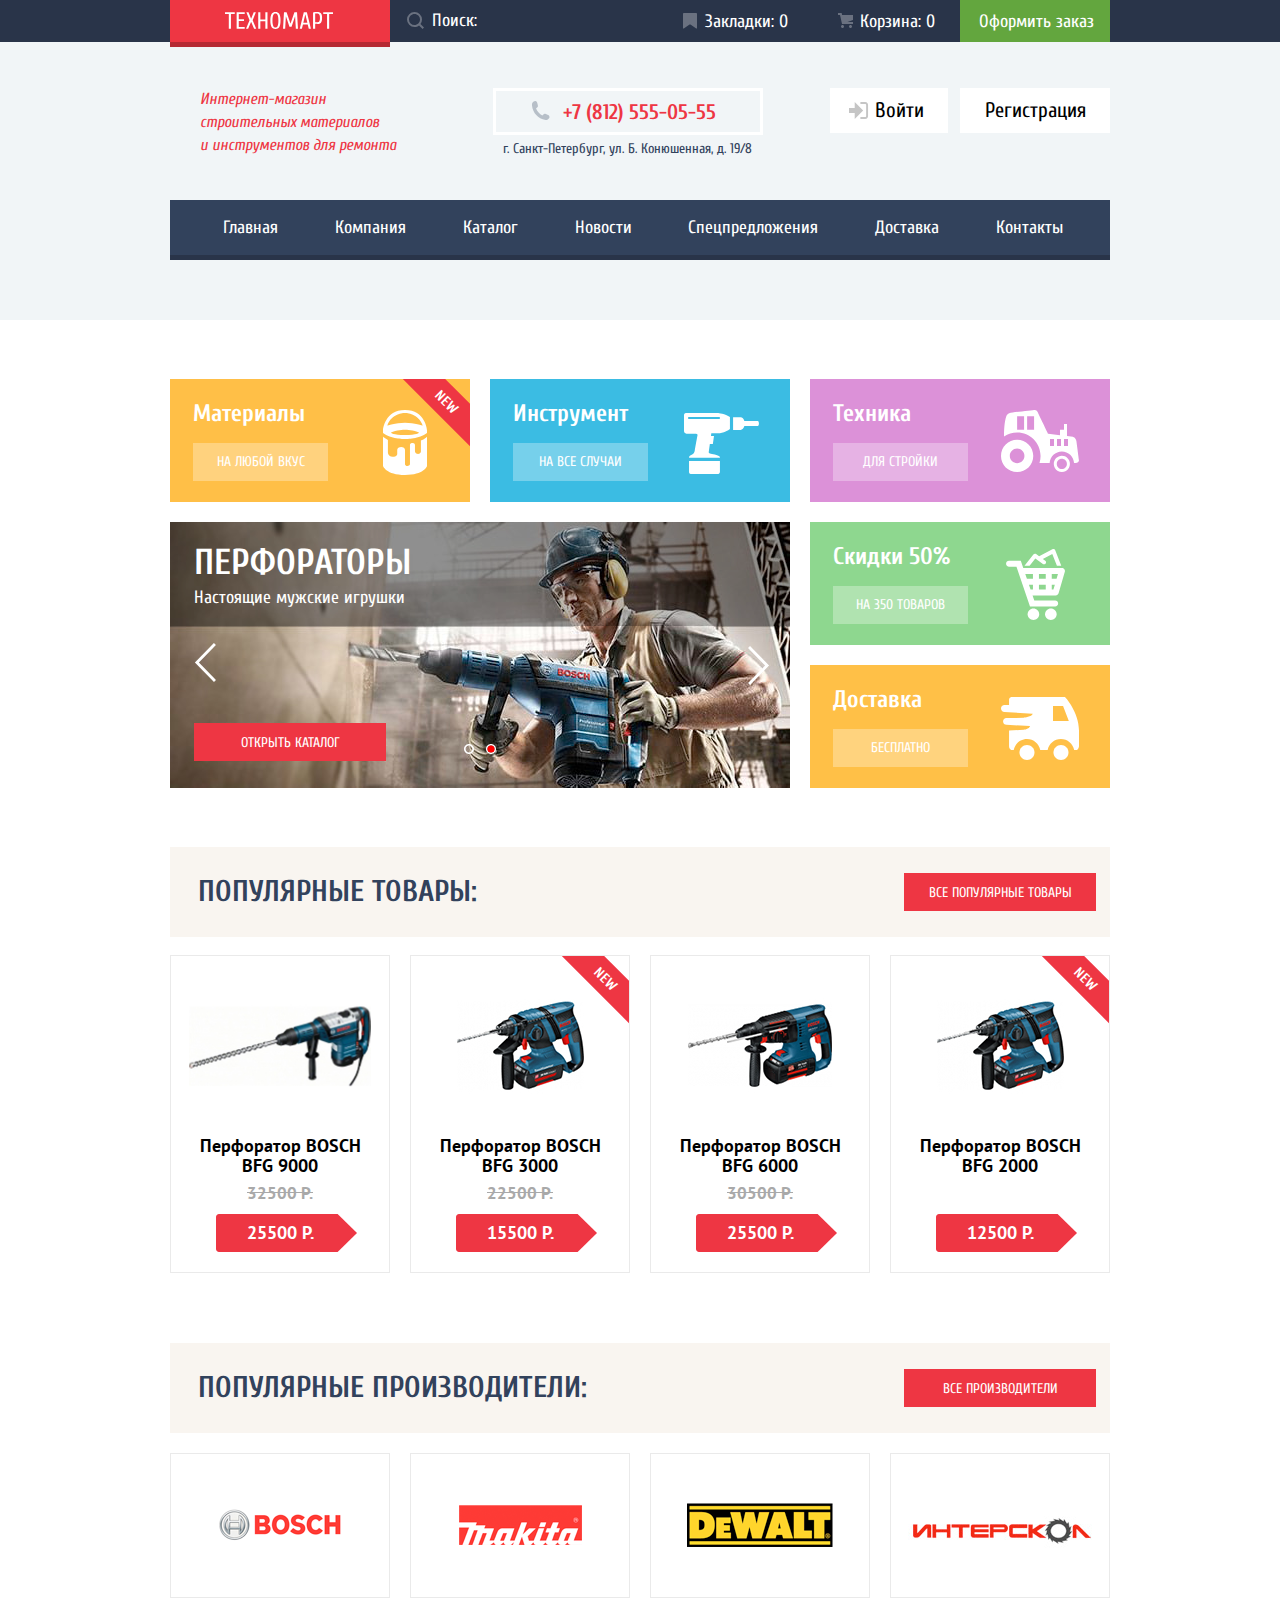
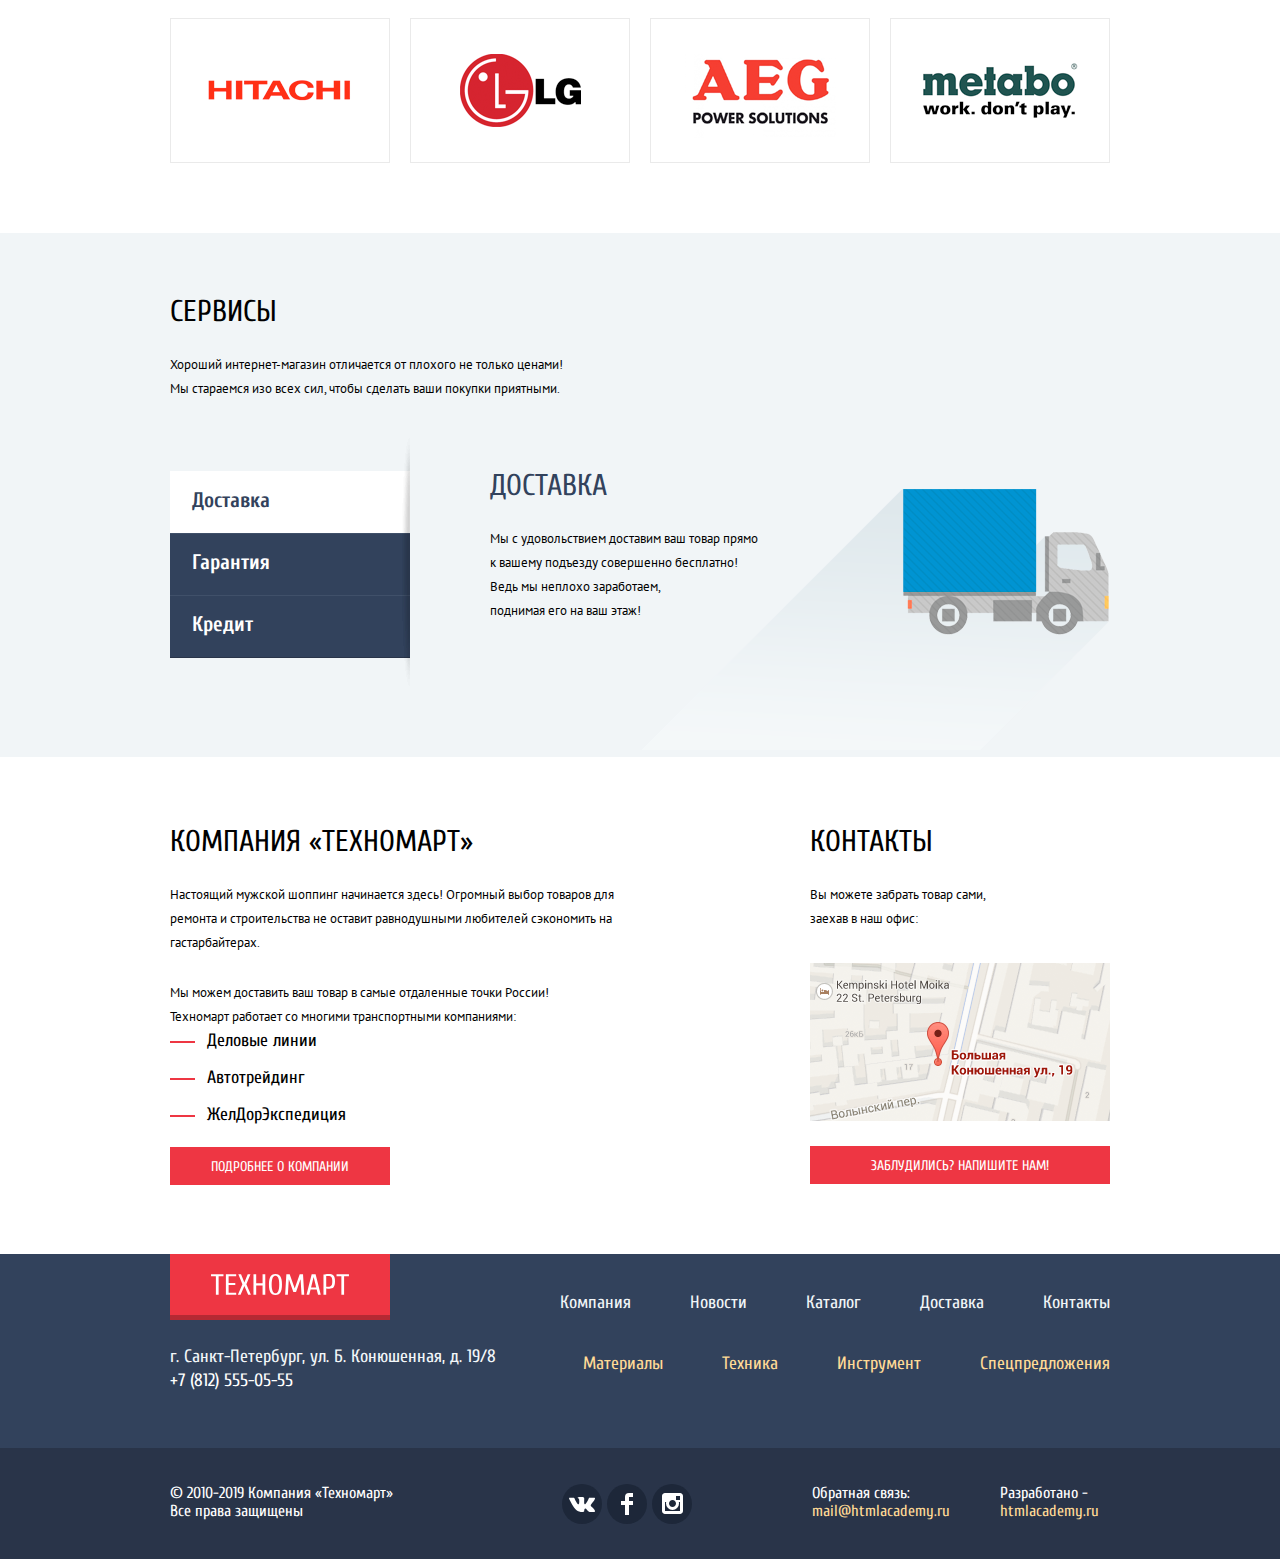
==== commit a935dd44: "Защита проекта-3" ====
--- a/index.html
+++ b/index.html
@@ -331,7 +331,7 @@
             Вы можете забрать товар сами,<br>
             заехав в наш офис:
           </p>
-          <a href="https://www.google.com/maps/place/Большая+Конюшенная+ул.,+19,+Санкт-Петербург,+191186/@59.938794,30.323083,16z/data=!4m5!3m4!1s0x4696310fca5ba729:0xea9c53d4493c879f!8m2!3d59.9387942!4d30.3230833?hl=ru" class="details-info-image-link"><img src="img/map.png" width="300" height="158" alt="Местность на карте и адрес" class="details-info-image"></a>
+          <a href="map.html" class="details-info-image-link"><img src="img/map.png" width="300" height="158" alt="Местность на карте и адрес" class="details-info-image"></a>
           <a href="" class="button feedback">Заблудились? Напишите нам!</a>
         </div>
       </section>
--- a/css/style.css
+++ b/css/style.css
@@ -1 +1 @@
-:root{--basic-red:#EE3643;--basic-green:#63A63E;--basic-green-dark:#367315;--basic-grey:#3D546F;--basic-greylight:#C5C5C5;--basic-darkblue:#293449;--active-darkblue:#1D2739;--basic-bluelight:#32425C;--basic-background:#F1F5F7;--white:#FFF;--black:#000;--red-dark:#CA2C37;--special-yellow:#FFBF47;--special-blue:#3BBCE3;--special-lilac:#DC91D8;--special-greenlight:#8ED78F;--special-yellowlight:#FFD180;--special-orange:#FFC047;--special-orangelight:#FFDA96;--special-greylight:#A9A9A9;--special-beige:#F9F5F0;--special-begielight:#F7F3EC;--special-white:#F3F7F9;--success:#5FBB2D;--warning:#FFBF47;--mistake:#BA2732;--border-color:#EAEAEA;--border-button:#E5E5E5;--background-modal:#F4F4F4;--background-modal-confirmation:#F1F1F1;--special-extra-greylight:#D7DCDE}body{min-width:960px;margin:0;padding:0;font-family:"Cuprum","Arial",sans-serif;font-size:18px;line-height:24px;font-weight:400;color:var(--white)}a{color:var(--white);text-decoration:none}img{max-width:100%;height:auto}.visually-hidden,.visually-hidden:not(:focus):not(:active){position:absolute;width:1px;height:1px;margin:-1px;border:0;padding:0;white-space:nowrap;clip-path:inset(100%);clip:rect(0 0 0 0);overflow:hidden}.page{height:100%}.page-body{min-height:100%;display:grid;grid-template-rows:min-content 1fr min-content;align-content:start}.header{background-color:var(--basic-background)}.header-top{background-color:var(--basic-darkblue)}.container{width:940px;margin:0 auto}.flex-container-center{align-items:center}.header-top-logo-link{display:block;margin-bottom:-5px;background-color:var(--basic-red);box-shadow:inset 0 -5px 0 rgba(0,0,0,0.24);padding:12px 57px 17px 55px}.header-top-logo{display:block}.header-top-logo-link:active{background-color:var(--mistake)}.header-top-logo-link:not([href]){background-color:var(--basic-red)}.header-top-search{width:100%;padding-top:9px;padding-left:42px;padding-bottom:9px;color:var(--white);font:inherit;background-color:transparent;border:none;outline:none;opacity:1}.header-top-search:focus{color:var(--black);background-color:var(--white)}.header-top-search::placeholder{color:var(--white);background-color:transparent}.header-top-search-svg{position:absolute;left:17px;top:12px;width:17px;height:17px;opacity:.3}.header-top-search:hover + .header-top-search-svg{opacity:1;background-color:transparent}.header-top-search:focus + .header-top-search-svg{opacity:1;background-color:transparent}.header-top-search:focus + .header-top-search-svg path{fill:var(--basic-red);opacity:1}.header-top-search:active + .header-top-search-svg path{fill:var(--basic-red)}.header-top-search-svg:hover,.header-top-search-svg:focus{opacity:1}.header-top-search-form{position:relative;flex-grow:1}.header-top-order-navigation{display:flex}.header-top-button{position:relative;display:block;padding:10px 25px 8px 30px}.header-top-button-cart{padding-left:32px}.header-top-button-bookmark{padding-right:40px}.header-top-button-bookmark::before{content:"";position:absolute;left:8px;top:13px;width:14px;height:16px;background-image:url(../img/icon-bookmark.svg);background-repeat:no-repeat;background-position:0 0;opacity:.3}.header-top-button-bookmark:hover::before,.header-top-button-bookmark:focus::before{opacity:1}.header-top-button-bookmark:active::before{opacity:.3}.header-top-button-cart::before{content:"";position:absolute;left:10px;top:13px;width:15px;height:15px;background-image:url(../img/icon-cart.svg);background-repeat:no-repeat;background-position:0 0;opacity:.3}.header-top-button-cart:hover::before,.header-top-button-cart:focus::before{opacity:1}.header-top-button-cart:active::before{opacity:.3}.header-top-button:active{color:rgba(255,255,255,0.5);background-color:var(--active-darkblue)}.header-top-button-active{background-color:var(--basic-red)}.header-top-button-green{height:auto;padding-right:16px;padding-left:19px;background-color:var(--basic-green)}.header-top-button-green:hover,.header-top-button-green:focus{background-color:var(--success)}.header-info{display:flex;justify-content:space-between;margin-top:46px}.header-info-block{width:270px;margin-left:35px;text-align:center}.header-info-text{width:197px;font-style:italic;font-size:16px;line-height:23px;color:var(--basic-red);padding-left:30px;margin:0}.header-info-phone{position:relative;display:block;color:var(--basic-red);font-weight:700;font-size:21px;line-height:30px;border:3px solid var(--white);box-sizing:border-box;padding:6px 22px 5px 46px}.header-info-phone::before{content:"";position:absolute;left:35px;top:10px;width:19px;height:19px;background-image:url(../img/icon-phone.svg);background-repeat:no-repeat}.header-info-address{padding:0;margin:0;margin-top:2px;font-size:14px;color:var(--basic-bluelight)}.user-navigation{position:relative}.user-navigation-personal{position:relative;margin-top:7px;display:flex}.user-navigation-personal::before{content:"";position:absolute;left:139px;top:6px;width:5px;height:5px;border-radius:50%;background-color:var(--basic-bluelight)}.user-navigation-link{margin-left:7px;display:inline-block;vertical-align:middle;font-size:21px;line-height:21px;color:var(--black);background-color:var(--white);padding:12px 24px 12px 25px}.user-navigation-link:hover,.user-navigation-link:focus{color:var(--basic-red)}.user-navigation-link:active{color:var(--basic-greylight)}.user-navigation-link-login{padding-left:45px}.user-navigation-link-login-svg{content:"";position:absolute;left:26px;top:14px;width:20px;height:17px}.user-navigation-link-login:hover path,.user-navigation-link-login:focus path{fill:var(--basic-grey)}.user-navigation-link-login:active path{fill:var(--basic-greylight)}.user-navigation-text{margin-left:50px;display:block;font-size:16px;line-height:18px;color:var(--basic-bluelight)}.user-navigation-text:hover,.user-navigation-text:focus{color:var(--basic-red)}.user-navigation-text:active{color:var(--basic-greylight)}.user-navigation-account{margin-left:30px}.user-navigation-login{position:relative;padding-left:56px;padding-right:57px}.user-navigation-login-svg{position:absolute;top:13px;left:15px}.user-navigation-login:hover .user-navigation-login-svg path,.user-navigation-login:focus .user-navigation-login-svg path{fill:var(--basic-grey)}.user-navigation-login:active .user-navigation-login-svg path{fill:var(--basic-greylight)}.user-navigation-logout-svg{position:absolute;right:0;top:0;padding:10px;padding-top:14px;padding-right:17px;padding-left:18px}.user-navigation-logout-svg:hover path,.user-navigation-logout-svg:focus path{fill:var(--basic-grey)}.user-navigation-logout-svg:active path{fill:var(--basic-greylight)}.main-navigation{background-color:var(--basic-bluelight);box-shadow:inset 0 -5px 0 var(--basic-darkblue);margin-top:39px}.main-navigation-list{margin:0;padding:0;padding-left:25px;padding-bottom:5px;padding-right:19px;margin-bottom:60px;display:flex;justify-content:space-between;list-style:none}.main-navigation-item{flex-grow:1;text-align:center;margin-right:0;margin-left:0}.main-navigation-link{padding-top:16px;padding-bottom:15px;display:block}.main-navigation-link:hover,.main-navigation-link:focus{background-color:var(--basic-darkblue)}.main-navigation-link:active{background-color:var(--active-darkblue);color:rgba(255,255,255,0.5)}.main-navigation-link:not([href]){background-color:var(--active-darkblue);color:rgba(255,255,255,0.5)}.category{margin-top:59px}.category-list-flex{display:flex;justify-content:space-between}.category-list{padding:0;margin:0;list-style:none}.category-item{position:relative}.category-banner{width:277px;padding-top:20px;padding-bottom:21px;padding-left:23px;background-color:var(--special-yellow)}.category-banner-text{margin:0;margin-bottom:14px;font-weight:700;font-size:24px;line-height:30px}.category-banner-link{display:block;width:135px;padding-top:10px;padding-bottom:10px;font-size:14px;line-height:18px;text-align:center;text-transform:uppercase;background-color:rgba(255,255,255,0.30)}.category-banner-link:hover,.category-banner-link:focus{background-color:rgba(0,0,0,0.05)}.category-banner-link:active{background-color:rgba(0,0,0,0.1)}.category-banner-margin{margin-top:20px}.category-banner-paint{position:relative}.category-banner-paint::after{content:"";position:absolute;background-image:url(../img/icon-1.svg);left:213px;top:31px;width:44px;height:65px;background-repeat:no-repeat;background-position:0 0}.category-banner-blue{background-color:var(--special-blue)}.category-banner-tool{position:relative}.category-banner-tool::after{content:"";position:absolute;background-image:url(../img/icon-2.svg);left:194px;top:34px;width:75px;height:61px;background-repeat:no-repeat;background-position:0 0}.category-banner-lilac{background-color:var(--special-lilac)}.category-banner-technic{position:relative}.category-banner-technic::after{content:"";position:absolute;background-image:url(../img/icon-3.svg);left:191px;top:31px;width:78px;height:62px;background-repeat:no-repeat;background-position:0 0}.category-banner-greenlight{background-color:var(--special-greenlight)}.category-banner-discount{position:relative}.category-banner-discount::after{content:"";position:absolute;background-image:url(../img/icon-4.svg);left:196px;top:26px;width:59px;height:72px;background-repeat:no-repeat;background-position:0 0}.category-banner-orange{background-color:var(--special-orange)}.category-banner-delivery{position:relative}.category-banner-delivery::after{content:"";position:absolute;background-image:url(../img/icon-5.svg);left:191px;top:32px;width:78px;height:63px;background-repeat:no-repeat;background-position:0 0}.category-slider{position:relative}.category-slide{display:none;flex-direction:column;width:620px;min-height:266px;position:relative;box-sizing:border-box;padding-bottom:27px}.category-slide-active{display:flex}.category-slide-image{display:block;position:absolute;left:0;top:0;z-index:-1}.category-slide-background{padding-top:23px;padding-bottom:16px;padding-left:24px;background-color:rgba(0,0,0,0.25)}.category-slide-title{margin:0;margin-bottom:5px;font-weight:700;font-size:36px;line-height:36px;text-transform:uppercase}.category-slide-text{margin:0}.category-slide-button{padding-right:20px;padding-left:24px;display:flex;justify-content:space-between;width:100%;box-sizing:border-box;position:absolute;top:120px}.category-slide-button-left{width:22px;height:44px;background-color:transparent;border:none;background-image:url(../img/icon-left.svg);background-repeat:no-repeat;background-position:0 0}.category-slide-button-right{width:22px;height:44px;background-color:transparent;border:none;background-image:url(../img/icon-left.svg);background-repeat:no-repeat;background-position:0 0;transform:rotate(-180deg)}.category-slide-button-bottom-container{display:flex;justify-content:space-between;align-items:flex-end;margin:0;padding:0;list-style:none;position:absolute;left:316px;transform:translateX(-50%);bottom:28px}.category-slide-button-bottom{width:10px;height:10px;margin-right:10px;background-color:transparent;border:none;background-image:url(../img/radio-off-slider.svg);background-repeat:no-repeat;background-position:0 0}.category-slide-button-bottom-active{width:10px;height:10px;margin-right:10px;background-color:transparent;border:none;background-image:url(../img/radio-on-slider.svg);background-repeat:no-repeat;background-position:0 0}.category-slider-container{display:flex;justify-content:space-between;margin-top:20px;margin-bottom:59px}.button{display:block;font-family:"Cuprum","Arial",sans-serif;color:var(--white);min-width:192px;padding-top:11px;padding-bottom:9px;font-size:14px;line-height:18px;text-align:center;text-transform:uppercase;background-color:var(--basic-red);border:none;cursor:pointer}.button:hover,.button:focus{background-color:var(--red-dark)}.button:active{background-color:var(--mistake)}.category-button{width:192px;margin-left:24px;margin-top:auto}.category-button:hover,.category-button:focus{background-color:var(--red-dark)}.category-button:active{background-color:var(--mistake)}.accent{box-sizing:border-box;display:flex;justify-content:space-between;align-items:center;background-color:var(--special-beige);padding:5px 14px 5px 28px}.accent-title{font-size:30px;line-height:30px;text-transform:uppercase;color:var(--basic-bluelight)}.product-list{display:flex;flex-wrap:wrap;padding:0;margin-top:0;margin-bottom:70px;list-style:none;font-family:"PT Sans","Arial",sans-serif;font-weight:700;line-height:20px;text-align:center;color:#000}.product-list-catalog{display:flex;flex-wrap:wrap;padding:0;margin-top:0;list-style:none;font-family:"PT Sans","Arial",sans-serif;font-weight:700;line-height:20px;text-align:center;color:#000}.product{position:relative;width:220px;min-height:318px;padding-top:8px;margin-top:18px;margin-right:20px;border:1px solid var(--border-color);box-sizing:border-box}.product:focus-within .product-bookmark{opacity:1}.product:hover,.product:focus{box-shadow:0 4px 20px rgba(0,0,0,0.15)}.new::before{content:"";position:absolute;top:0;right:-1px;width:70px;height:70px;background-image:url(../img/new.svg);background-repeat:no-repeat;background-position:0 0;pointer-events:none}.new::after{content:"NEW";color:var(--white);font-family:"Cuprum","Arial",sans-serif;font-size:14px;line-height:18px;text-align:center;position:absolute;top:7px;right:7px;width:70px;height:70px;transform:rotate(45deg);pointer-events:none}.product-list-catalog .product:nth-child(3n){margin-right:0}.product-list .product:nth-child(4n){margin-right:0}.product-image-max-height{display:flex;justify-content:center;align-items:center;height:164px}.product:hover .product-image-max-height{opacity:0}.product-image{background-color:var(--basic-bluelight)}.product-bookmark{opacity:0;position:absolute;top:34px;left:40px;background-color:var(--white)}.product:hover .product-bookmark{opacity:1}.product-title{width:185px;font-size:18px;line-height:20px;text-align:center;margin:0;margin:0 auto;margin-top:8px;margin-bottom:7px;padding:0}.price{position:relative;color:var(--white);margin:0;margin-top:20px;padding:0}.price::before{content:"";position:absolute;width:141px;height:38px;left:45px;top:-9px;background-image:url(../img/red-button.svg);background-repeat:no-repeat;background-position:0 0;z-index:-1}.old-price{font-size:17px;line-height:18px;margin-bottom:13px;color:var(--special-greylight)}.old-price-visually-hidden{visibility:hidden;opacity:0}.button-buy{position:relative;display:block;min-width:135px;margin-bottom:10px;padding:0;padding-top:10px;padding-left:10px;padding-bottom:10px;background-color:var(--basic-green);box-shadow:inset 0 -3px 0 #367315;border-radius:2px;box-sizing:border-box}.button-buy::before{content:"";position:absolute;left:30px;top:10px;width:15px;height:15px;background-image:url(../img/icon-cart.svg);background-repeat:no-repeat;background-position:0 0}.button-buy:hover,.button-buy:focus{background-color:var(--success)}.button-buy:active{background-color:#518534}.button-bookmark{display:block;min-width:135px;padding:0;padding-top:9px;padding-bottom:8px;color:var(--basic-bluelight);background-color:var(--white);border:3px solid var(--basic-green);border-radius:2px;box-sizing:border-box}.button-bookmark:hover,.button-bookmark:focus{background-color:var(--white);border:3px solid var(--basic-bluelight)}.button-bookmark:active{opacity:.5}.maker{margin-top:0;margin-bottom:70px;padding:0;display:flex;flex-wrap:wrap;list-style:none}.maker .maker-item:nth-child(4n){margin-right:0}.maker-item{margin-top:20px;margin-right:20px}.maker-link{width:220px;height:145px;display:flex;align-items:center;justify-content:center;border:1px solid var(--border-color);box-sizing:border-box}.maker-link:hover,.maker-link:focus{box-shadow:0 4px 20px rgba(0,0,0,0.15)}.maker-link:active{opacity:.5}.maker-logo{display:block;list-style:none;background:var(--white)}.service{background-color:var(--basic-background);padding-top:64px;padding-bottom:100px}.title-style{padding:0;margin:0;margin-bottom:25px;font-size:30px;line-height:30px;font-weight:400;text-transform:uppercase;color:var(--black)}.service-title-blue{width:305px;color:var(--basic-bluelight);padding:0}.text-style{font-family:"PT Sans","Arial",sans-serif;font-size:13px;color:var(--black);margin:0;margin-top:26px;padding:0}.delivery-text{width:275px}.guarantee-text{width:313px}.credit-text{width:280px;margin-bottom:28px}.slider-service-list{position:relative;width:240px;padding:0;margin:0;list-style:none}.slider-service-item::after{content:"";position:absolute;background-image:url(../img/shadow_object.png);left:230px;top:-49px;width:10px;height:279px;background-repeat:no-repeat;background-position:0 0;opacity:.25}.flex-container{display:flex;justify-content:space-between}.flex-container-none-space-between{display:flex;align-items:center}.flex-container-service{display:flex;margin-top:70px}.slide-service-image{display:block}.slide-service-image-delivery{position:absolute;top:18px;right:0;width:468px;height:261px}.slide-service-image-guarantee{position:absolute;top:0;right:0;width:389px;height:283px}.slide-service-image-credit{position:absolute;top:0;right:0;width:465px;height:285px}.slide-service{display:none}.slide-service-active{position:relative;width:619px;display:block;margin-left:80px}.slider-service-item{width:100%}.slider-service-input{display:none}.radio-button{display:block;font-weight:700;font-size:21px;line-height:30px;padding-top:14px;padding-bottom:18px;padding-left:22px;background-color:var(--basic-bluelight);box-sizing:border-box;box-shadow:0 1px 0 #293449,inset 0 1px 0 #405069}.radio-button:hover,.radio-button:focus{background-color:var(--active-darkblue)}.radio-button-active{background-color:var(--white);color:var(--basic-bluelight);box-shadow:0 1px 0 #FFF}.radio-button-active:hover,.radio-button-active:focus,.radio-button-active:active{background-color:var(--white);color:var(--basic-bluelight);box-shadow:0 1px 0 #FFF}.button-border{border-radius:2px;display:inline-block;vertical-align:middle}.details{padding-top:70px;padding-bottom:69px}.details-info{width:470px}.details-contacts{width:300px}.details-info-list{padding:0;margin:0;margin-bottom:20px;list-style:none;color:var(--black)}.details-info-item{position:relative;margin-bottom:13px;padding-left:37px}.details-info-item::before{content:"";position:absolute;left:0;top:50%;width:25px;height:2px;background-color:var(--basic-red)}.details-info-image{display:block;margin-top:32px;margin-bottom:25px;background-color:var(--special-greylight)}.details-info-button{display:block;width:220px}.footer{background-color:var(--basic-bluelight)}.footer-logo{display:block}.footer-logo-link{display:inline-block;vertical-align:middle;margin-bottom:25px;background-color:var(--basic-red);box-shadow:inset 0 -5px 0 rgba(0,0,0,0.24);padding:20px 41px 25px}.footer-logo-link:active{background-color:var(--mistake)}.footer-logo-link:not([href]){background-color:var(--basic-red)}.footer-menu{padding-bottom:55px}.footer-menu-address{margin:0;color:var(--special-white)}.footer-menu-phone{display:block}.footer-menu-list{display:flex;justify-content:flex-end;padding:0;margin:0;margin-top:37px;list-style:none}.footer-menu-link{color:var(--basic-background);margin-left:59px}.footer-menu-link:hover,.footer-menu-link:focus{text-decoration-line:underline}.footer-menu-link:active{opacity:.5;text-decoration-line:none}.footer-menu-link-orange{color:var(--special-orangelight)}.footer-bottom-text{margin:0;font-size:16px;line-height:18px}.footer-bottom-text-communication{margin-left:50px}.footer-bottom-communication:hover,.footer-bottom-communication:focus{text-decoration-line:underline}.footer-bottom-communication:active{color:var(--basic-red);text-decoration-line:none}.reserved-text{width:227px;margin:0}.footer-bottom{padding-top:36px;padding-bottom:35px;background-color:var(--basic-darkblue)}.footer-bottom-block{justify-content:flex-start}.footer-bottom-list{padding:0;margin:0;margin-left:165px;margin-right:115px;list-style:none;display:flex}.footer-social-button{display:block;border-radius:50%;margin-right:5px;width:40px;height:40px;background-color:var(--active-darkblue)}.footer-social-button:hover,.footer-social-button:focus,.footer-social-button:active{background-color:var(--basic-red)}.footer-social-button-vk{position:relative}.footer-social-button-vk::before{content:"";position:absolute;top:50%;left:50%;width:26px;height:15px;margin-top:-7px;margin-left:-13px;background-image:url(../img/icon-vk.svg);background-repeat:no-repeat;background-position:0 0}.footer-social-button-fb{position:relative}.footer-social-button-fb::before{content:"";position:absolute;top:50%;left:50%;width:12px;height:22px;margin-top:-11px;margin-left:-6px;background-image:url(../img/icon-fb.svg);background-repeat:no-repeat;background-position:0 0}.footer-social-button-insta{position:relative}.footer-social-button-insta::before{content:"";position:absolute;top:50%;left:50%;width:21px;height:21px;margin-top:-11px;margin-left:-10px;background-image:url(../img/icon-insta.svg);background-repeat:no-repeat;background-position:0 0}.footer-bottom-text-orange{display:block;color:var(--special-orangelight)}.order-modal-text{display:block;color:var(--black);margin:0;padding:0;padding-top:13px;padding-bottom:11px}.input{font-family:"PT Sans","Arial",sans-serif;font-size:13px;height:38px;padding-left:12px;color:var(--special-greylight);border:2px solid var(--basic-greylight);box-sizing:border-box;border-radius:2px}.order-modal-chunk{width:100%;margin-top:30px;background-color:var(--background-modal);box-sizing:border-box;padding:37px 80px}.order-modal-button{width:100%}.breadcrumbs{position:relative;margin-top:21px;margin-bottom:20px;padding-left:10px;box-sizing:border-box}.breadcrumbs::before{content:"";position:absolute;width:14px;height:12px;left:0;top:3px;background-image:url(../img/icon-home.svg);background-repeat:no-repeat;background-position:0 0}.breadcrumbs-list{display:flex;padding:0;margin:0;list-style:none}.main-catalog-filter{margin-top:20px}.filter-block{width:220px;margin-right:20px}.catalog-text-style{display:block;font-family:"PT Sans","Arial",sans-serif;font-size:13px;line-height:18px;text-transform:uppercase;padding:0;margin:0;color:var(--black);margin-right:auto}.form-rate-link{text-decoration:underline;text-decoration-style:dotted;text-decoration-color:var(--basic-red);opacity:.3}.form-rate-link:not([href]){color:var(--basic-red);opacity:1;text-decoration:none}.form-rate-link:not([href]):hover,.form-rate-link:not([href]):focus{text-decoration:none}.form-rate-link:hover,.form-rate-link:focus{text-decoration:underline;text-decoration-color:var(--basic-red);opacity:1}.breadcrumbs-item{position:relative;padding-left:43px}.breadcrumbs-item::before{content:"";position:absolute;width:8px;height:12px;left:18px;top:3px;background-image:url(../img/icon-right-small.svg);background-repeat:no-repeat;background-position:0 0}.accent-title-catalog{box-sizing:border-box;padding-top:29px;padding-bottom:30px;padding-left:29px;background-color:var(--basic-background)}.catalog-text-background{background-color:var(--special-begielight);border-radius:2px;margin-bottom:14px;display:flex;align-items:center;padding:10px 18px}.catalog-list-block{width:700px}.form-rate{width:220px;font-family:"PT Sans","Arial",sans-serif;font-size:15px;line-height:19px;text-transform:uppercase;color:var(--black);margin-right:20px}.form-rate-block{border:none;padding:0;margin:0}.form-rate-block-power{margin-top:27px}.form-rate-list{padding:0;margin:0;margin-top:20px;list-style:none}.form-rate-list-sorting{margin-top:0}.form-rate-list-power{margin-top:26px}.catalog-triangle{width:0;height:0;margin-right:20px;border-bottom:11px solid var(--basic-greylight);border-left:5px solid transparent;border-right:5px solid transparent;display:block}.catalog-triangle:hover,.catalog-triangle:focus{border-bottom:11px solid var(--black)}.catalog-triangle:not([href]){border-bottom:11px solid var(--basic-red)}.catalog-triangle-down{width:0;height:0;border-top:11px solid var(--basic-greylight);border-left:5px solid transparent;border-right:5px solid transparent;display:block}.catalog-triangle-down:hover,.catalog-triangle-down:hover{border-top:11px solid var(--black)}.catalog-triangle-down:not([href]){border-top:11px solid var(--basic-red)}.form-rate-item{padding-left:35px;margin-bottom:20px}.form-rate-item-power{margin-bottom:22px}.checkbox-icon{position:absolute;top:-3px;left:-36px;display:block;background-image:url(../img/checkbox-off.svg);width:23px;height:23px;opacity:.8}.form-rate-item label{position:relative;display:block;cursor:pointer;user-select:none}.filter-input-checkbox:checked + .checkbox-icon{content:"";position:absolute;display:block;top:-3px;left:-36px;width:27px;height:23px;background-image:url(../img/checkbox-on.svg);background-repeat:no-repeat;background-position:0 0}.filter-input-checkbox:hover + .checkbox-icon{opacity:1}.filter-input-checkbox:focus + .checkbox-icon{opacity:1;outline:1px solid #307896}.filter-input-checkbox:disabled + .checkbox-icon{opacity:.3}.radio-icon{position:absolute;top:-4px;left:-35px;display:block;width:25px;height:25px;background-image:url(../img/radio-off.svg);opacity:.8}.filter-input-radio:checked + .radio-icon{content:"";position:absolute;top:-4px;left:-35px;width:25px;height:25px;background-image:url(../img/radio-on.svg);background-repeat:no-repeat;background-position:0 0}.filter-input-radio:hover + .radio-icon{opacity:1}.filter-input-radio:focus + .radio-icon{opacity:1;outline:1px solid #307896}.filter-input-radio:disabled + .radio-icon{opacity:.3}.form-rate-item-sorting{margin-right:45px;margin-left:24px}.form-rate-title{padding:0;margin:0;font-family:"PT Sans","Arial",sans-serif;font-weight:700;font-size:17px;line-height:30px;color:var(--black);text-transform:uppercase}.form-rate-button{width:220px;padding-top:10px;padding-bottom:10px;margin-top:16px;font-family:inherit;font-size:13px;line-height:18px;background-color:transparent;border:1px solid var(--border-button);text-transform:uppercase;cursor:pointer}.form-rate-button:hover,.form-rate-button:focus{background-color:rgba(0,0,0,0.2);color:var(--black)}.form-rate-button:active{background-color:rgba(0,0,0,0.3)}.filter-item{margin:0;padding:0;border:none}.range-filter{width:220px;margin-top:12px;margin-bottom:42px}.range-controls{position:relative;height:41px;background-color:var(--special-begielight);border-radius:2px;margin-bottom:10px;padding-top:39px;padding-right:20px;padding-left:20px}.price-controls{position:relative;display:flex;justify-content:space-between}.price-controls::before{content:"";position:absolute;top:17px;left:105px;width:10px;height:2px;background-color:var(--black)}.price-controls input{font-size:17px;line-height:18px;width:95px;padding:10px;text-align:center;color:#283136;border:none;border-radius:2px;background-color:var(--special-begielight);box-sizing:border-box}.price-controls input::-webkit-inner-spin-button,.price-controls input::-webkit-outer-spin-button{-webkit-appearance:none;margin:0}.price-controls input{-moz-appearance:textfield}.scale{background-color:var(--special-extra-greylight);height:2px}.bar{width:80%;height:2px;background-color:var(--basic-green)}.toggle{position:absolute;top:31px;left:0;width:4px;height:4px;padding:0;border:8px solid var(--white);background-color:var(--basic-greylight);border-radius:50%;box-shadow:0 2px 1px 0 #cfcfcf;cursor:pointer}.toggle-min{left:18px}.toggle-max{left:160px}.pagination{justify-content:flex-start;margin:0;margin-top:44px;padding:0;list-style:none;align-items:center}.pagination-link{display:block;margin-right:10px;font-family:"PT Sans","Arial",sans-serif;font-size:13px;line-height:18px;text-align:center;text-transform:uppercase;color:var(--black);border-radius:2px;background-color:transparent;border:1px solid var(--border-button);padding:10px 15px}.pagination-link:hover,.pagination-link:focus{border-color:var(--basic-greylight)}.pagination-link:active{border-color:var(--basic-red)}.pagination-link:not([href]){background-color:var(--basic-red);color:var(--light);border:none}.pagination-link-button{width:140px;box-sizing:border-box}.description{margin-top:59px;padding-top:64px;padding-bottom:68px;background-color:var(--basic-background)}.confirmation-modal-text{position:relative;font-weight:700;font-size:24px;line-height:30px;margin:0;margin-top:67px;margin-left:99px;margin-bottom:69px;padding:0;padding-left:79px;color:var(--black)}.confirmation-modal-text::before{content:"";position:absolute;left:-17px;top:-20px;width:66px;height:66px;background-image:url(../img/icon-mark.svg);background-repeat:no-repeat;background-position:0 0}.confirmation-modal-bottom{background-color:var(--background-modal-confirmation);padding:37px 114px}.button-white{background-color:var(--white);color:var(--black)}.button-white:hover,.button-white:focus{background-color:rgba(0,0,0,0.2);color:var(--black)}.button-white:active{background-color:rgba(0,0,0,0.3)}.map-modal{position:fixed;display:none;background-color:var(--white);width:943px;top:150px;right:0;bottom:auto;left:0;margin:auto;box-shadow:0 4px 20px rgba(0,0,0,0.15);border:0;border-top:7px solid var(--basic-red)}.map-modal-iframe{border:0}.map-modal-show{display:block}.order-modal{position:fixed;top:150px;right:0;bottom:auto;left:0;margin:auto;display:none;width:620px;padding-top:28px;padding-right:0;padding-left:0;background-color:var(--white);border-top:7px solid var(--basic-red);box-sizing:border-box;box-shadow:0 4px 20px rgba(0,0,0,0.15)}.order-modal-show{display:block;animation:bounce .6s}.modal-close{position:absolute;top:16px;right:11px;width:21px;height:21px;background-image:url(../img/icon-close.svg);background-repeat:no-repeat;background-position:0 0;background-color:transparent;border:none;cursor:pointer}.order-modal-container{margin-right:80px;margin-left:80px}.order-modal-section{width:220px}.order-modal-section-textarea{display:block}.input-entry-field{width:460px;height:114px;padding-top:7px}.order-modal-input{width:100%}.confirmation-modal{display:none;position:fixed;width:620px;top:150px;right:0;bottom:auto;left:0;margin:auto;background-color:var(--white);border-top:7px solid var(--basic-red);box-sizing:border-box;box-shadow:0 4px 20px rgba(0,0,0,0.15)}@keyframes bounce{0%{transform:translateY(-2000px)}70%{transform:translateY(30px)}90%{transform:translateY(-10px)}100%{transform:translateY(0)}}
+:root{--basic-red:#EE3643;--basic-green:#63A63E;--basic-green-dark:#367315;--basic-grey:#3D546F;--basic-greylight:#C5C5C5;--basic-darkblue:#293449;--active-darkblue:#1D2739;--basic-bluelight:#32425C;--basic-background:#F1F5F7;--white:#FFF;--black:#000;--red-dark:#CA2C37;--special-yellow:#FFBF47;--special-blue:#3BBCE3;--special-lilac:#DC91D8;--special-greenlight:#8ED78F;--special-yellowlight:#FFD180;--special-orange:#FFC047;--special-orangelight:#FFDA96;--special-greylight:#A9A9A9;--special-beige:#F9F5F0;--special-begielight:#F7F3EC;--special-white:#F3F7F9;--success:#5FBB2D;--warning:#FFBF47;--mistake:#BA2732;--border-color:#EAEAEA;--border-button:#E5E5E5;--background-modal:#F4F4F4;--background-modal-confirmation:#F1F1F1;--special-extra-greylight:#D7DCDE}body{min-width:960px;margin:0;padding:0;font-family:"Cuprum","Arial",sans-serif;font-size:18px;line-height:24px;font-weight:400;color:var(--white)}a{color:var(--white);text-decoration:none}img{max-width:100%;height:auto}.visually-hidden,.visually-hidden:not(:focus):not(:active){position:absolute;width:1px;height:1px;margin:-1px;border:0;padding:0;white-space:nowrap;clip-path:inset(100%);clip:rect(0 0 0 0);overflow:hidden}.page{height:100%}.page-body{min-height:100%;display:grid;grid-template-rows:min-content 1fr min-content;align-content:start}.header{background-color:var(--basic-background)}.header-top{background-color:var(--basic-darkblue)}.container{width:940px;margin:0 auto}.flex-container-center{align-items:center}.header-top-logo-link{display:block;margin-bottom:-5px;background-color:var(--basic-red);box-shadow:inset 0 -5px 0 rgba(0,0,0,0.24);padding:12px 57px 17px 55px}.header-top-logo{display:block}.header-top-logo-link:active{background-color:var(--mistake)}.header-top-logo-link:not([href]){background-color:var(--basic-red)}.header-top-search{width:100%;padding-top:9px;padding-left:42px;padding-bottom:9px;color:var(--white);font:inherit;background-color:transparent;border:none;outline:none;opacity:1}.header-top-search:focus{color:var(--black);background-color:var(--white)}.header-top-search::placeholder{color:var(--white);background-color:transparent}.header-top-search-svg{position:absolute;left:17px;top:12px;width:17px;height:17px;opacity:.3}.header-top-search:hover + .header-top-search-svg{opacity:1;background-color:transparent}.header-top-search:focus + .header-top-search-svg{opacity:1;background-color:transparent}.header-top-search:focus + .header-top-search-svg path{fill:var(--basic-red);opacity:1}.header-top-search:active + .header-top-search-svg path{fill:var(--basic-red)}.header-top-search-svg:hover,.header-top-search-svg:focus{opacity:1}.header-top-search-form{position:relative;flex-grow:1}.header-top-order-navigation{display:flex}.header-top-button{position:relative;display:block;padding:10px 25px 8px 30px}.header-top-button-cart{padding-left:32px}.header-top-button-bookmark{padding-right:40px}.header-top-button-bookmark::before{content:"";position:absolute;left:8px;top:13px;width:14px;height:16px;background-image:url(../img/icon-bookmark.svg);background-repeat:no-repeat;background-position:0 0;opacity:.3}.header-top-button-bookmark:hover::before,.header-top-button-bookmark:focus::before{opacity:1}.header-top-button-bookmark:active::before{opacity:.3}.header-top-button-cart::before{content:"";position:absolute;left:10px;top:13px;width:15px;height:15px;background-image:url(../img/icon-cart.svg);background-repeat:no-repeat;background-position:0 0;opacity:.3}.header-top-button-cart:hover::before,.header-top-button-cart:focus::before{opacity:1}.header-top-button-cart:active::before{opacity:.3}.header-top-button:active{color:rgba(255,255,255,0.5);background-color:var(--active-darkblue)}.header-top-button-active{background-color:var(--basic-red)}.header-top-button-green{height:auto;padding-right:16px;padding-left:19px;background-color:var(--basic-green)}.header-top-button-green:hover,.header-top-button-green:focus{background-color:var(--success)}.header-info{display:flex;justify-content:space-between;margin-top:46px}.header-info-block{width:270px;margin-left:35px;text-align:center}.header-info-text{width:197px;font-style:italic;font-size:16px;line-height:23px;color:var(--basic-red);padding-left:30px;margin:0}.header-info-phone{position:relative;display:block;color:var(--basic-red);font-weight:700;font-size:21px;line-height:30px;border:3px solid var(--white);box-sizing:border-box;padding:6px 22px 5px 46px}.header-info-phone::before{content:"";position:absolute;left:35px;top:10px;width:19px;height:19px;background-image:url(../img/icon-phone.svg);background-repeat:no-repeat}.header-info-address{padding:0;margin:0;margin-top:2px;font-size:14px;color:var(--basic-bluelight)}.user-navigation{position:relative}.user-navigation-personal{position:relative;margin-top:7px;display:flex}.user-navigation-personal::before{content:"";position:absolute;left:139px;top:6px;width:5px;height:5px;border-radius:50%;background-color:var(--basic-bluelight)}.user-navigation-link{margin-left:7px;display:inline-block;vertical-align:middle;font-size:21px;line-height:21px;color:var(--black);background-color:var(--white);padding:12px 24px 12px 25px}.user-navigation-link:hover,.user-navigation-link:focus{color:var(--basic-red)}.user-navigation-link:active{color:var(--basic-greylight)}.user-navigation-link-login{padding-left:45px}.user-navigation-link-login-svg{content:"";position:absolute;left:26px;top:14px;width:20px;height:17px}.user-navigation-link-login:hover path,.user-navigation-link-login:focus path{fill:var(--basic-grey)}.user-navigation-link-login:active path{fill:var(--basic-greylight)}.user-navigation-text{margin-left:50px;display:block;font-size:16px;line-height:18px;color:var(--basic-bluelight)}.user-navigation-text:hover,.user-navigation-text:focus{color:var(--basic-red)}.user-navigation-text:active{color:var(--basic-greylight)}.user-navigation-account{margin-left:30px}.user-navigation-login{position:relative;padding-left:56px;padding-right:57px}.user-navigation-login-svg{position:absolute;top:13px;left:15px}.user-navigation-login:hover path,.user-navigation-login:focus path{fill:var(--basic-grey)}.user-navigation-login:active path{fill:var(--basic-greylight)}.user-navigation-logout-svg{position:absolute;right:0;top:0;padding:10px;padding-top:14px;padding-right:17px;padding-left:18px}.user-navigation-logout-svg:hover path,.user-navigation-logout-svg:focus path{fill:var(--basic-grey)}.user-navigation-logout-svg:active path{fill:var(--basic-greylight)}.main-navigation{background-color:var(--basic-bluelight);box-shadow:inset 0 -5px 0 var(--basic-darkblue);margin-top:39px}.main-navigation-list{margin:0;padding:0;padding-left:25px;padding-bottom:5px;padding-right:19px;margin-bottom:60px;display:flex;justify-content:space-between;list-style:none}.main-navigation-item{flex-grow:1;text-align:center;margin-right:0;margin-left:0}.main-navigation-link{padding-top:16px;padding-bottom:15px;display:block}.main-navigation-link:hover,.main-navigation-link:focus{background-color:var(--basic-darkblue)}.main-navigation-link:active{background-color:var(--active-darkblue);color:rgba(255,255,255,0.5)}.main-navigation-link:not([href]){background-color:var(--basic-bluelight);color:var(--white)}.category{margin-top:59px}.category-list-flex{display:flex;justify-content:space-between}.category-list{padding:0;margin:0;list-style:none}.category-item{position:relative}.category-banner{width:277px;padding-top:20px;padding-bottom:21px;padding-left:23px;background-color:var(--special-yellow)}.category-banner-text{margin:0;margin-bottom:14px;font-weight:700;font-size:24px;line-height:30px}.category-banner-link{display:block;width:135px;padding-top:10px;padding-bottom:10px;font-size:14px;line-height:18px;text-align:center;text-transform:uppercase;background-color:rgba(255,255,255,0.30)}.category-banner-link:hover,.category-banner-link:focus{background-color:rgba(0,0,0,0.05)}.category-banner-link:active{background-color:rgba(0,0,0,0.1)}.category-banner-margin{margin-top:20px}.category-banner-paint{position:relative}.category-banner-paint::after{content:"";position:absolute;background-image:url(../img/icon-1.svg);left:213px;top:31px;width:44px;height:65px;background-repeat:no-repeat;background-position:0 0}.category-banner-blue{background-color:var(--special-blue)}.category-banner-tool{position:relative}.category-banner-tool::after{content:"";position:absolute;background-image:url(../img/icon-2.svg);left:194px;top:34px;width:75px;height:61px;background-repeat:no-repeat;background-position:0 0}.category-banner-lilac{background-color:var(--special-lilac)}.category-banner-technic{position:relative}.category-banner-technic::after{content:"";position:absolute;background-image:url(../img/icon-3.svg);left:191px;top:31px;width:78px;height:62px;background-repeat:no-repeat;background-position:0 0}.category-banner-greenlight{background-color:var(--special-greenlight)}.category-banner-discount{position:relative}.category-banner-discount::after{content:"";position:absolute;background-image:url(../img/icon-4.svg);left:196px;top:26px;width:59px;height:72px;background-repeat:no-repeat;background-position:0 0}.category-banner-orange{background-color:var(--special-orange)}.category-banner-delivery{position:relative}.category-banner-delivery::after{content:"";position:absolute;background-image:url(../img/icon-5.svg);left:191px;top:32px;width:78px;height:63px;background-repeat:no-repeat;background-position:0 0}.category-slider{position:relative}.category-slide{display:none;flex-direction:column;width:620px;min-height:266px;position:relative;box-sizing:border-box;padding-bottom:27px}.category-slide-active{display:flex}.category-slide-image{display:block;position:absolute;left:0;top:0;z-index:-1}.category-slide-background{padding-top:23px;padding-bottom:16px;padding-left:24px;background-color:rgba(0,0,0,0.25)}.category-slide-title{margin:0;margin-bottom:5px;font-weight:700;font-size:36px;line-height:36px;text-transform:uppercase}.category-slide-text{margin:0}.category-slide-button{padding-right:20px;padding-left:24px;display:flex;justify-content:space-between;width:100%;box-sizing:border-box;position:absolute;top:120px}.category-slide-button-left{width:22px;height:44px;background-color:transparent;border:none;background-image:url(../img/icon-left.svg);background-repeat:no-repeat;background-position:0 0}.category-slide-button-right{width:22px;height:44px;background-color:transparent;border:none;background-image:url(../img/icon-left.svg);background-repeat:no-repeat;background-position:0 0;transform:rotate(-180deg)}.category-slide-button-bottom-container{display:flex;justify-content:space-between;align-items:flex-end;margin:0;padding:0;list-style:none;position:absolute;left:316px;transform:translateX(-50%);bottom:28px}.category-slide-button-bottom{width:10px;height:10px;margin-right:10px;background-color:transparent;border:none;background-image:url(../img/radio-off-slider.svg);background-repeat:no-repeat;background-position:0 0}.category-slide-button-bottom-active{width:10px;height:10px;margin-right:10px;background-color:transparent;border:none;background-image:url(../img/radio-on-slider.svg);background-repeat:no-repeat;background-position:0 0}.category-slider-container{display:flex;justify-content:space-between;margin-top:20px;margin-bottom:59px}.button{display:block;font-family:"Cuprum","Arial",sans-serif;color:var(--white);min-width:192px;padding-top:11px;padding-bottom:9px;font-size:14px;line-height:18px;text-align:center;text-transform:uppercase;background-color:var(--basic-red);border:none;cursor:pointer}.button:hover,.button:focus{background-color:var(--red-dark)}.button:active{background-color:var(--mistake)}.category-button{width:192px;margin-left:24px;margin-top:auto}.category-button:hover,.category-button:focus{background-color:var(--red-dark)}.category-button:active{background-color:var(--mistake)}.accent{box-sizing:border-box;display:flex;justify-content:space-between;align-items:center;background-color:var(--special-beige);padding:5px 14px 5px 28px}.accent-title{font-size:30px;line-height:30px;text-transform:uppercase;color:var(--basic-bluelight)}.product-list{display:flex;flex-wrap:wrap;padding:0;margin-top:0;margin-bottom:70px;list-style:none;font-family:"PT Sans","Arial",sans-serif;font-weight:700;line-height:20px;text-align:center;color:#000}.product-list-catalog{display:flex;flex-wrap:wrap;padding:0;margin-top:0;list-style:none;font-family:"PT Sans","Arial",sans-serif;font-weight:700;line-height:20px;text-align:center;color:#000}.product{position:relative;width:220px;min-height:318px;padding-top:8px;margin-top:18px;margin-right:20px;border:1px solid var(--border-color);box-sizing:border-box}.product:focus-within .product-bookmark{opacity:1}.product:hover,.product:focus{box-shadow:0 4px 20px rgba(0,0,0,0.15)}.new::before{content:"";position:absolute;top:0;right:-1px;width:70px;height:70px;background-image:url(../img/new.svg);background-repeat:no-repeat;background-position:0 0;pointer-events:none}.new::after{content:"NEW";color:var(--white);font-family:"Cuprum","Arial",sans-serif;font-size:14px;line-height:18px;text-align:center;position:absolute;top:7px;right:7px;width:70px;height:70px;transform:rotate(45deg);pointer-events:none}.product-list-catalog .product:nth-child(3n){margin-right:0}.product-list .product:nth-child(4n){margin-right:0}.product-image-max-height{display:flex;justify-content:center;align-items:center;height:164px}.product:hover .product-image-max-height{opacity:0}.product-image{background-color:var(--basic-bluelight)}.product-bookmark{opacity:0;position:absolute;top:34px;left:40px;background-color:var(--white)}.product:hover .product-bookmark{opacity:1}.product-title{width:185px;font-size:18px;line-height:20px;text-align:center;margin:0;margin:0 auto;margin-top:8px;margin-bottom:7px;padding:0}.price{position:relative;color:var(--white);margin:0;margin-top:20px;padding:0}.price::before{content:"";position:absolute;width:141px;height:38px;left:45px;top:-9px;background-image:url(../img/red-button.svg);background-repeat:no-repeat;background-position:0 0;z-index:-1}.old-price{font-size:17px;line-height:18px;margin-bottom:13px;color:var(--special-greylight)}.old-price-visually-hidden{visibility:hidden;opacity:0}.button-buy{position:relative;display:block;min-width:135px;margin-bottom:10px;padding:0;padding-top:10px;padding-left:10px;padding-bottom:10px;background-color:var(--basic-green);box-shadow:inset 0 -3px 0 #367315;border-radius:2px;box-sizing:border-box}.button-buy::before{content:"";position:absolute;left:30px;top:10px;width:15px;height:15px;background-image:url(../img/icon-cart.svg);background-repeat:no-repeat;background-position:0 0}.button-buy:hover,.button-buy:focus{background-color:var(--success)}.button-buy:active{background-color:#518534}.button-bookmark{display:block;min-width:135px;padding:0;padding-top:9px;padding-bottom:8px;color:var(--basic-bluelight);background-color:var(--white);border:3px solid var(--basic-green);border-radius:2px;box-sizing:border-box}.button-bookmark:hover,.button-bookmark:focus{background-color:var(--white);border:3px solid var(--basic-bluelight)}.button-bookmark:active{opacity:.5}.maker{margin-top:0;margin-bottom:70px;padding:0;display:flex;flex-wrap:wrap;list-style:none}.maker .maker-item:nth-child(4n){margin-right:0}.maker-item{margin-top:20px;margin-right:20px}.maker-link{width:220px;height:145px;display:flex;align-items:center;justify-content:center;border:1px solid var(--border-color);box-sizing:border-box}.maker-link:hover,.maker-link:focus{box-shadow:0 4px 20px rgba(0,0,0,0.15)}.maker-link:active{opacity:.5}.maker-logo{display:block;list-style:none;background:var(--white)}.service{background-color:var(--basic-background);padding-top:64px;padding-bottom:100px}.title-style{padding:0;margin:0;margin-bottom:25px;font-size:30px;line-height:30px;font-weight:400;text-transform:uppercase;color:var(--black)}.service-title-blue{width:305px;color:var(--basic-bluelight);padding:0}.text-style{font-family:"PT Sans","Arial",sans-serif;font-size:13px;color:var(--black);margin:0;margin-top:26px;padding:0}.delivery-text{width:275px}.guarantee-text{width:313px}.credit-text{width:280px;margin-bottom:28px}.slider-service-list{position:relative;width:240px;padding:0;margin:0;list-style:none}.slider-service-item::after{content:"";position:absolute;background-image:url(../img/shadow_object.png);left:230px;top:-49px;width:10px;height:279px;background-repeat:no-repeat;background-position:0 0;opacity:.25}.flex-container{display:flex;justify-content:space-between}.flex-container-none-space-between{display:flex;align-items:center}.flex-container-service{display:flex;margin-top:70px}.slide-service-image{display:block}.slide-service-image-delivery{position:absolute;top:18px;right:0;width:468px;height:261px}.slide-service-image-guarantee{position:absolute;top:0;right:0;width:389px;height:283px}.slide-service-image-credit{position:absolute;top:0;right:0;width:465px;height:285px}.slide-service{display:none}.slide-service-active{position:relative;width:619px;display:block;margin-left:80px}.slider-service-item{width:100%}.slider-service-input{display:none}.radio-button{display:block;font-weight:700;font-size:21px;line-height:30px;padding-top:14px;padding-bottom:18px;padding-left:22px;background-color:var(--basic-bluelight);box-sizing:border-box;box-shadow:0 1px 0 #293449,inset 0 1px 0 #405069}.radio-button:hover,.radio-button:focus{background-color:var(--active-darkblue)}.radio-button-active{background-color:var(--white);color:var(--basic-bluelight);box-shadow:0 1px 0 #FFF}.radio-button-active:hover,.radio-button-active:focus,.radio-button-active:active{background-color:var(--white);color:var(--basic-bluelight);box-shadow:0 1px 0 #FFF}.button-border{border-radius:2px;display:inline-block;vertical-align:middle}.details{padding-top:70px;padding-bottom:69px}.details-info{width:470px}.details-contacts{width:300px}.details-info-list{padding:0;margin:0;margin-bottom:20px;list-style:none;color:var(--black)}.details-info-item{position:relative;margin-bottom:13px;padding-left:37px}.details-info-item::before{content:"";position:absolute;left:0;top:50%;width:25px;height:2px;background-color:var(--basic-red)}.details-info-image{display:block;margin-top:32px;margin-bottom:25px;background-color:var(--special-greylight)}.details-info-button{display:block;width:220px}.footer{background-color:var(--basic-bluelight)}.footer-logo{display:block}.footer-logo-link{display:inline-block;vertical-align:middle;margin-bottom:25px;background-color:var(--basic-red);box-shadow:inset 0 -5px 0 rgba(0,0,0,0.24);padding:20px 41px 25px}.footer-logo-link:active{background-color:var(--mistake)}.footer-logo-link:not([href]){background-color:var(--basic-red)}.footer-menu{padding-bottom:55px}.footer-menu-address{margin:0;color:var(--special-white)}.footer-menu-phone{display:block}.footer-menu-list{display:flex;justify-content:flex-end;padding:0;margin:0;margin-top:37px;list-style:none}.footer-menu-link{color:var(--basic-background);margin-left:59px}.footer-menu-link:hover,.footer-menu-link:focus{text-decoration-line:underline}.footer-menu-link:active{opacity:.5;text-decoration-line:none}.footer-menu-link-orange{color:var(--special-orangelight)}.footer-bottom-text{margin:0;font-size:16px;line-height:18px}.footer-bottom-text-communication{margin-left:50px}.footer-bottom-communication:hover,.footer-bottom-communication:focus{text-decoration-line:underline}.footer-bottom-communication:active{color:var(--basic-red);text-decoration-line:none}.reserved-text{width:227px;margin:0}.footer-bottom{padding-top:36px;padding-bottom:35px;background-color:var(--basic-darkblue)}.footer-bottom-block{justify-content:flex-start}.footer-bottom-list{padding:0;margin:0;margin-left:165px;margin-right:115px;list-style:none;display:flex}.footer-social-button{display:block;border-radius:50%;margin-right:5px;width:40px;height:40px;background-color:var(--active-darkblue)}.footer-social-button:hover,.footer-social-button:focus,.footer-social-button:active{background-color:var(--basic-red)}.footer-social-button-vk{position:relative}.footer-social-button-vk::before{content:"";position:absolute;top:50%;left:50%;width:26px;height:15px;margin-top:-7px;margin-left:-13px;background-image:url(../img/icon-vk.svg);background-repeat:no-repeat;background-position:0 0}.footer-social-button-fb{position:relative}.footer-social-button-fb::before{content:"";position:absolute;top:50%;left:50%;width:12px;height:22px;margin-top:-11px;margin-left:-6px;background-image:url(../img/icon-fb.svg);background-repeat:no-repeat;background-position:0 0}.footer-social-button-insta{position:relative}.footer-social-button-insta::before{content:"";position:absolute;top:50%;left:50%;width:21px;height:21px;margin-top:-11px;margin-left:-10px;background-image:url(../img/icon-insta.svg);background-repeat:no-repeat;background-position:0 0}.footer-bottom-text-orange{display:block;color:var(--special-orangelight)}.order-modal-text{display:block;color:var(--black);margin:0;padding:0;padding-top:13px;padding-bottom:11px}.input{font-family:"PT Sans","Arial",sans-serif;font-size:13px;height:38px;padding-left:12px;color:var(--special-greylight);border:2px solid var(--basic-greylight);box-sizing:border-box;border-radius:2px}.order-modal-chunk{width:100%;margin-top:30px;background-color:var(--background-modal);box-sizing:border-box;padding:37px 80px}.order-modal-button{width:100%}.breadcrumbs{position:relative;margin-top:21px;margin-bottom:20px;padding-left:10px;box-sizing:border-box}.breadcrumbs::before{content:"";position:absolute;width:14px;height:12px;left:0;top:3px;background-image:url(../img/icon-home.svg);background-repeat:no-repeat;background-position:0 0}.breadcrumbs-list{display:flex;padding:0;margin:0;list-style:none}.main-catalog-filter{margin-top:20px}.filter-block{width:220px;margin-right:20px}.catalog-text-style{display:block;font-family:"PT Sans","Arial",sans-serif;font-size:13px;line-height:18px;text-transform:uppercase;padding:0;margin:0;color:var(--black);margin-right:auto}.form-rate-link{text-decoration:underline;text-decoration-style:dotted;text-decoration-color:var(--basic-red);opacity:.3}.form-rate-link:not([href]){color:var(--basic-red);opacity:1;text-decoration:none}.form-rate-link:not([href]):hover,.form-rate-link:not([href]):focus{text-decoration:none}.form-rate-link:hover,.form-rate-link:focus{text-decoration:underline;text-decoration-color:var(--basic-red);opacity:1}.breadcrumbs-item{position:relative;padding-left:43px}.breadcrumbs-item::before{content:"";position:absolute;width:8px;height:12px;left:18px;top:3px;background-image:url(../img/icon-right-small.svg);background-repeat:no-repeat;background-position:0 0}.accent-title-catalog{box-sizing:border-box;padding-top:29px;padding-bottom:30px;padding-left:29px;background-color:var(--basic-background)}.catalog-text-background{background-color:var(--special-begielight);border-radius:2px;margin-bottom:14px;display:flex;align-items:center;padding:10px 18px}.catalog-list-block{width:700px}.form-rate{width:220px;font-family:"PT Sans","Arial",sans-serif;font-size:15px;line-height:19px;text-transform:uppercase;color:var(--black);margin-right:20px}.form-rate-block{border:none;padding:0;margin:0}.form-rate-block-power{margin-top:27px}.form-rate-list{padding:0;margin:0;margin-top:20px;list-style:none}.form-rate-list-sorting{margin-top:0}.form-rate-list-power{margin-top:26px}.catalog-triangle{width:0;height:0;margin-right:20px;border-bottom:11px solid var(--basic-greylight);border-left:5px solid transparent;border-right:5px solid transparent;display:block}.catalog-triangle:hover,.catalog-triangle:focus{border-bottom:11px solid var(--black)}.catalog-triangle:not([href]){border-bottom:11px solid var(--basic-red)}.catalog-triangle-down{width:0;height:0;border-top:11px solid var(--basic-greylight);border-left:5px solid transparent;border-right:5px solid transparent;display:block}.catalog-triangle-down:hover,.catalog-triangle-down:hover{border-top:11px solid var(--black)}.catalog-triangle-down:not([href]){border-top:11px solid var(--basic-red)}.form-rate-item{padding-left:35px;margin-bottom:20px}.form-rate-item-power{margin-bottom:22px}.checkbox-icon{position:absolute;top:-3px;left:-36px;display:block;background-image:url(../img/checkbox-off.svg);width:23px;height:23px;opacity:.8}.form-rate-item label{position:relative;display:block;cursor:pointer;user-select:none}.filter-input-checkbox:checked + .checkbox-icon{content:"";position:absolute;display:block;top:-3px;left:-36px;width:27px;height:23px;background-image:url(../img/checkbox-on.svg);background-repeat:no-repeat;background-position:0 0}.filter-input-checkbox:hover + .checkbox-icon{opacity:1}.filter-input-checkbox:focus + .checkbox-icon{opacity:1;outline:1px solid #307896}.filter-input-checkbox:disabled + .checkbox-icon{opacity:.3}.radio-icon{position:absolute;top:-4px;left:-35px;display:block;width:25px;height:25px;background-image:url(../img/radio-off.svg);opacity:.8}.filter-input-radio:checked + .radio-icon{content:"";position:absolute;top:-4px;left:-35px;width:25px;height:25px;background-image:url(../img/radio-on.svg);background-repeat:no-repeat;background-position:0 0}.filter-input-radio:hover + .radio-icon{opacity:1}.filter-input-radio:focus + .radio-icon{opacity:1;outline:1px solid #307896}.filter-input-radio:disabled + .radio-icon{opacity:.3}.form-rate-item-sorting{margin-right:45px;margin-left:24px}.form-rate-title{padding:0;margin:0;font-family:"PT Sans","Arial",sans-serif;font-weight:700;font-size:17px;line-height:30px;color:var(--black);text-transform:uppercase}.form-rate-button{width:220px;padding-top:10px;padding-bottom:10px;margin-top:16px;font-family:inherit;font-size:13px;line-height:18px;background-color:transparent;border:1px solid var(--border-button);text-transform:uppercase;cursor:pointer}.form-rate-button:hover,.form-rate-button:focus{background-color:rgba(0,0,0,0.2);color:var(--black)}.form-rate-button:active{background-color:rgba(0,0,0,0.3)}.filter-item{margin:0;padding:0;border:none}.range-filter{width:220px;margin-top:12px;margin-bottom:42px}.range-controls{position:relative;height:41px;background-color:var(--special-begielight);border-radius:2px;margin-bottom:10px;padding-top:39px;padding-right:20px;padding-left:20px}.price-controls{position:relative;display:flex;justify-content:space-between}.price-controls::before{content:"";position:absolute;top:17px;left:105px;width:10px;height:2px;background-color:var(--black)}.price-controls input{font-size:17px;line-height:18px;width:95px;padding:10px;text-align:center;color:#283136;border:none;border-radius:2px;background-color:var(--special-begielight);box-sizing:border-box}.price-controls input::-webkit-inner-spin-button,.price-controls input::-webkit-outer-spin-button{-webkit-appearance:none;margin:0}.price-controls input{-moz-appearance:textfield}.scale{background-color:var(--special-extra-greylight);height:2px}.bar{width:80%;height:2px;background-color:var(--basic-green)}.toggle{position:absolute;top:31px;left:0;width:4px;height:4px;padding:0;border:8px solid var(--white);background-color:var(--basic-greylight);border-radius:50%;box-shadow:0 2px 1px 0 #cfcfcf;cursor:pointer}.toggle-min{left:18px}.toggle-max{left:160px}.pagination{justify-content:flex-start;margin:0;margin-top:44px;padding:0;list-style:none;align-items:center}.pagination-link{display:block;margin-right:10px;font-family:"PT Sans","Arial",sans-serif;font-size:13px;line-height:18px;text-align:center;text-transform:uppercase;color:var(--black);border-radius:2px;background-color:transparent;border:1px solid var(--border-button);padding:10px 15px}.pagination-link:hover,.pagination-link:focus{border-color:var(--basic-greylight)}.pagination-link:active{border-color:var(--basic-red)}.pagination-link:not([href]){background-color:var(--basic-red);color:var(--light);border:none}.pagination-link-button{width:140px;box-sizing:border-box}.description{margin-top:59px;padding-top:64px;padding-bottom:68px;background-color:var(--basic-background)}.confirmation-modal-text{position:relative;font-weight:700;font-size:24px;line-height:30px;margin:0;margin-top:67px;margin-left:99px;margin-bottom:69px;padding:0;padding-left:79px;color:var(--black)}.confirmation-modal-text::before{content:"";position:absolute;left:-17px;top:-20px;width:66px;height:66px;background-image:url(../img/icon-mark.svg);background-repeat:no-repeat;background-position:0 0}.confirmation-modal-bottom{background-color:var(--background-modal-confirmation);padding:37px 114px}.button-white{background-color:var(--white);color:var(--black)}.button-white:hover,.button-white:focus{background-color:rgba(0,0,0,0.2);color:var(--black)}.button-white:active{background-color:rgba(0,0,0,0.3)}.map-modal{position:fixed;display:none;background-color:var(--white);width:943px;top:150px;right:0;bottom:auto;left:0;margin:auto;box-shadow:0 4px 20px rgba(0,0,0,0.15);border:0;border-top:7px solid var(--basic-red)}.map-modal-iframe{border:0}.map-modal-show{display:block}.order-modal{position:fixed;top:150px;right:0;bottom:auto;left:0;margin:auto;display:none;width:620px;padding-top:28px;padding-right:0;padding-left:0;background-color:var(--white);border-top:7px solid var(--basic-red);box-sizing:border-box;box-shadow:0 4px 20px rgba(0,0,0,0.15)}.order-modal-show{display:block;animation:bounce .6s}.modal-close{position:absolute;top:16px;right:11px;width:21px;height:21px;background-image:url(../img/icon-close.svg);background-repeat:no-repeat;background-position:0 0;background-color:transparent;border:none;cursor:pointer}.order-modal-container{margin-right:80px;margin-left:80px}.order-modal-section{width:220px}.order-modal-section-textarea{display:block}.input-entry-field{width:460px;height:114px;padding-top:7px}.order-modal-input{width:100%}.confirmation-modal{display:none;position:fixed;width:620px;top:150px;right:0;bottom:auto;left:0;margin:auto;background-color:var(--white);border-top:7px solid var(--basic-red);box-sizing:border-box;box-shadow:0 4px 20px rgba(0,0,0,0.15)}@keyframes bounce{0%{transform:translateY(-2000px)}70%{transform:translateY(30px)}90%{transform:translateY(-10px)}100%{transform:translateY(0)}}
